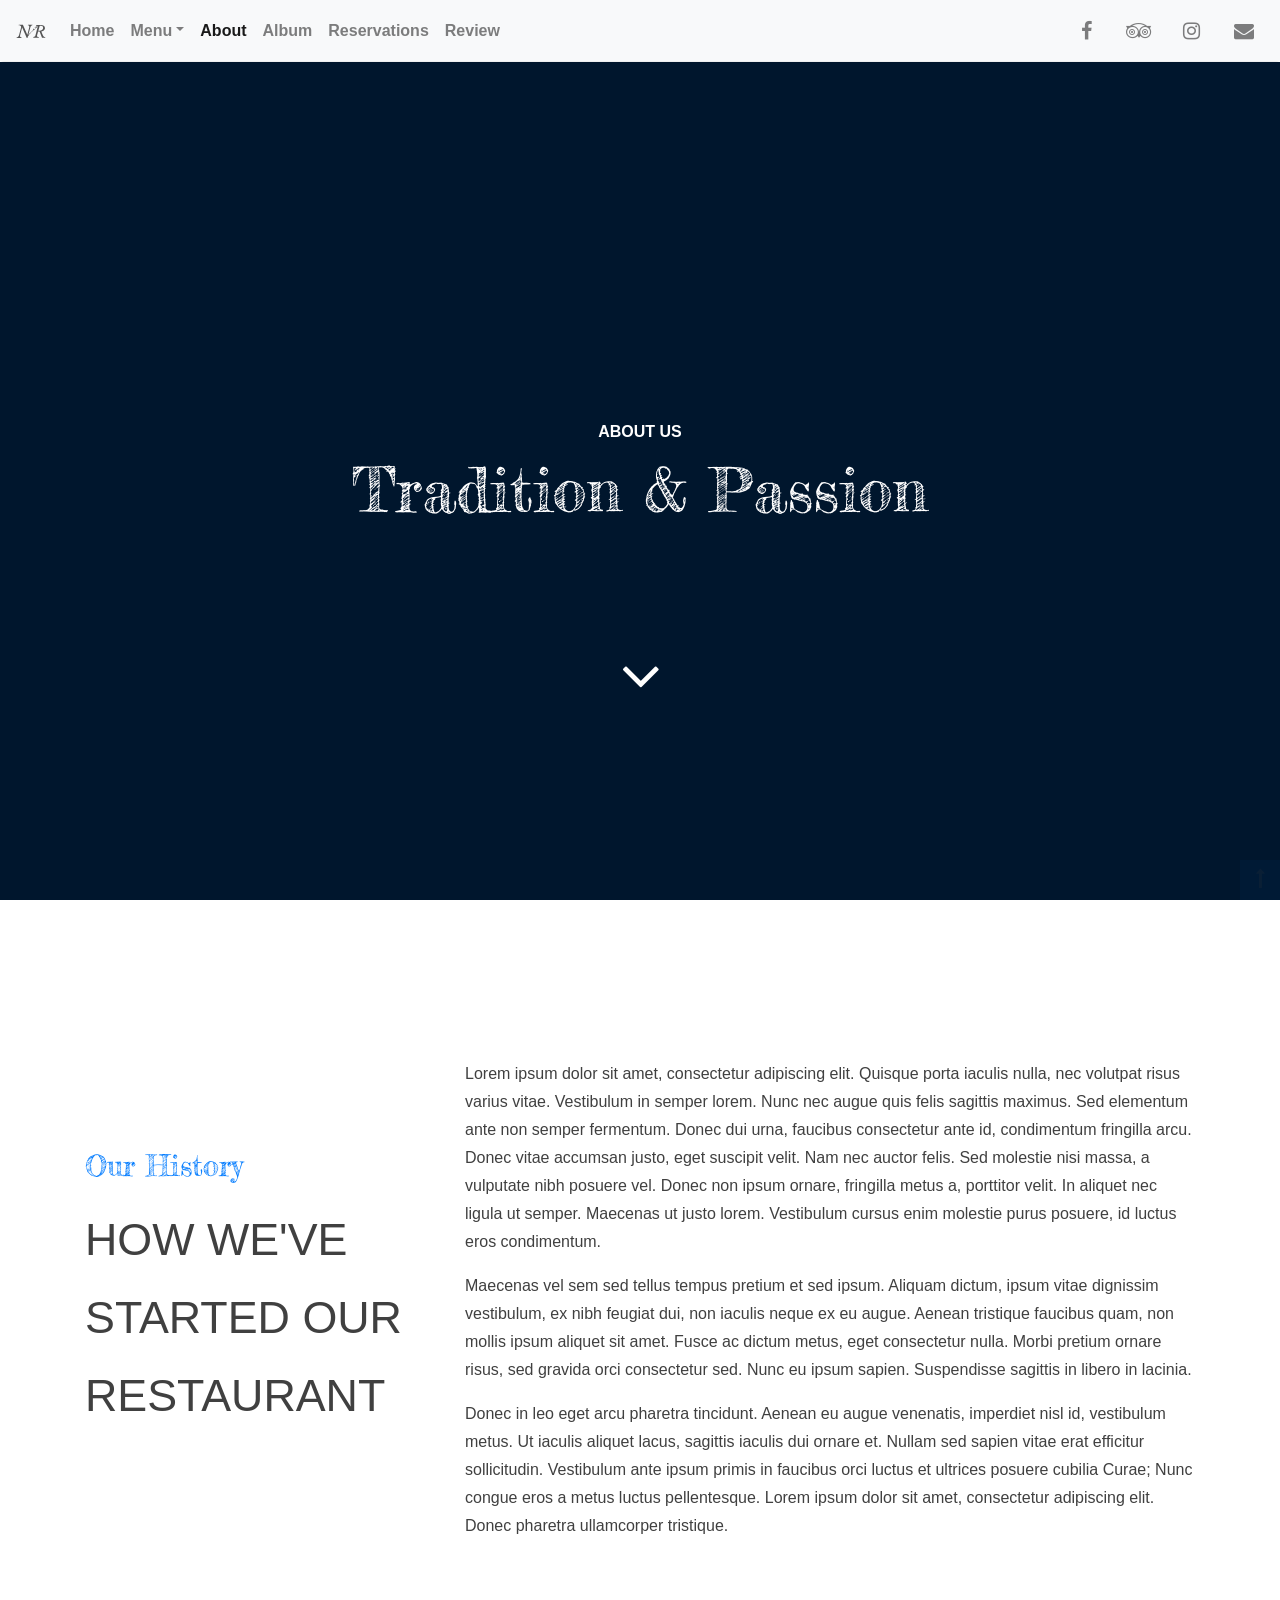
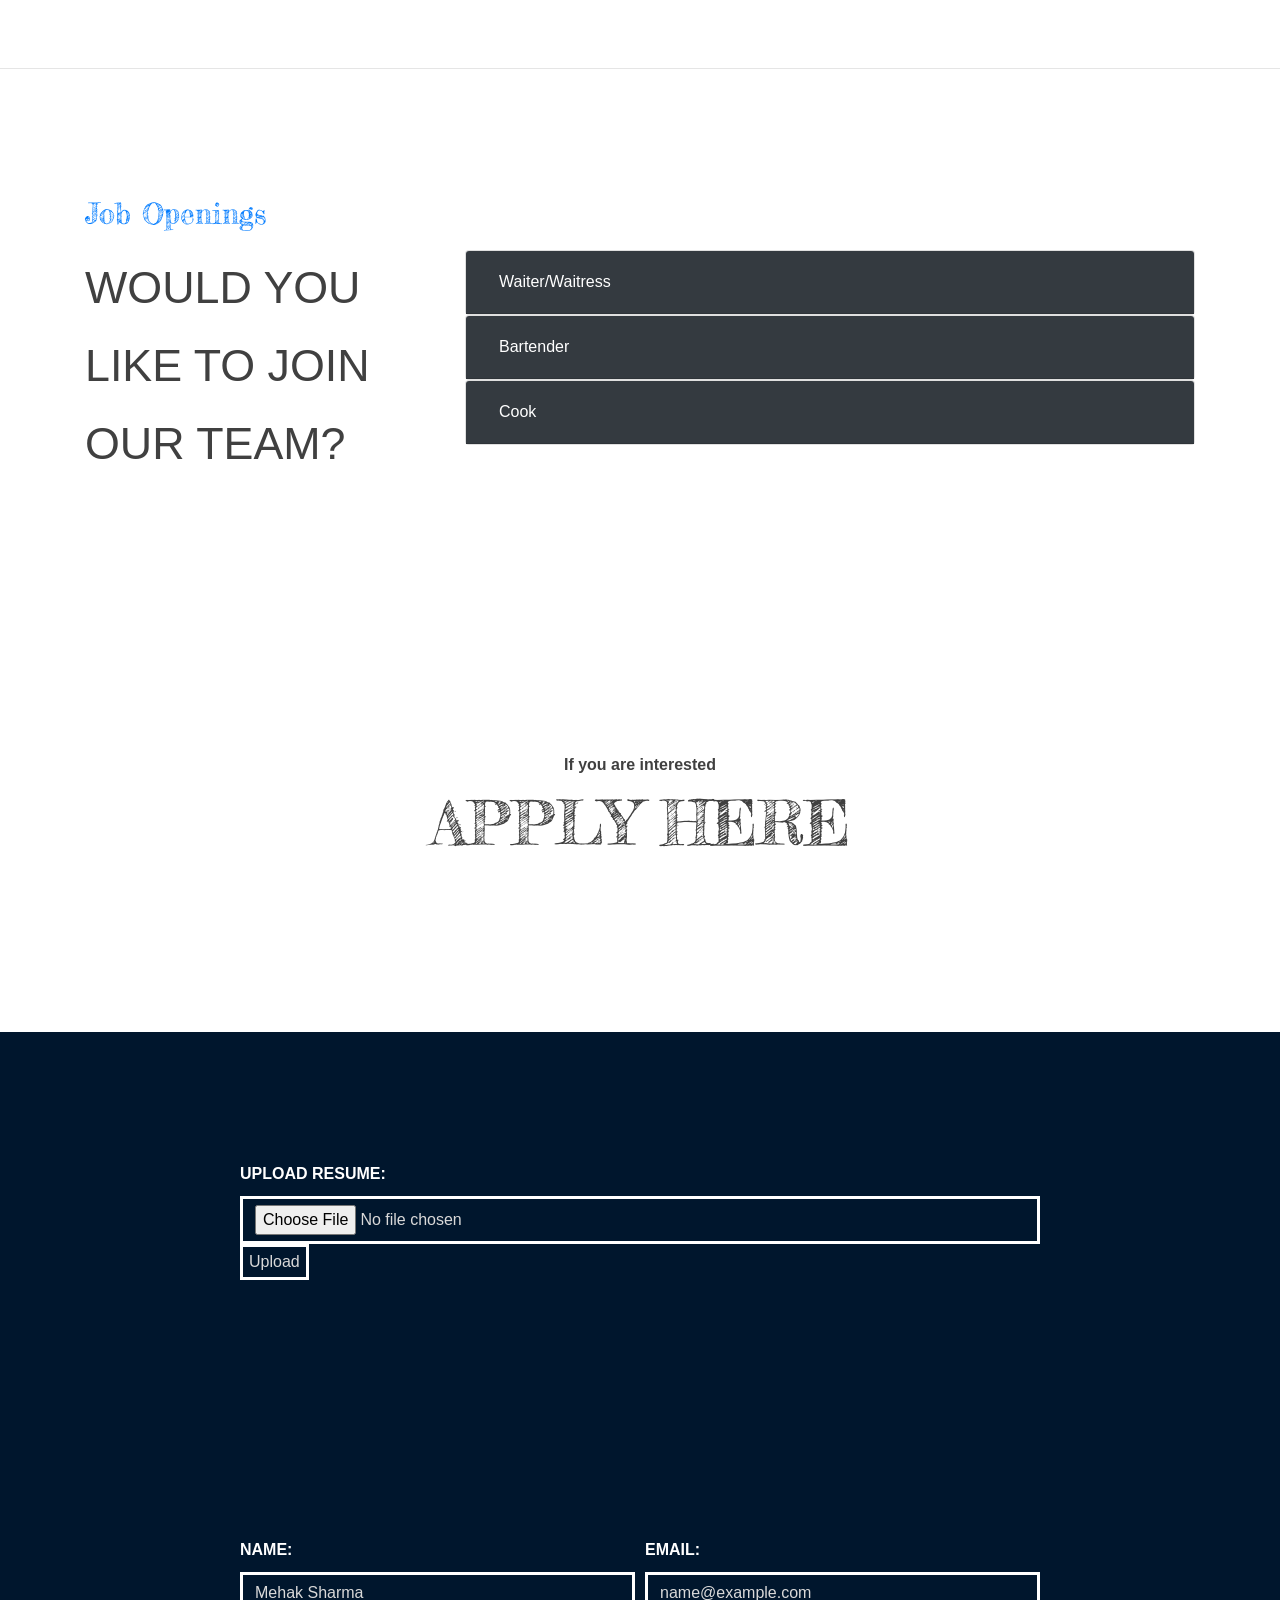
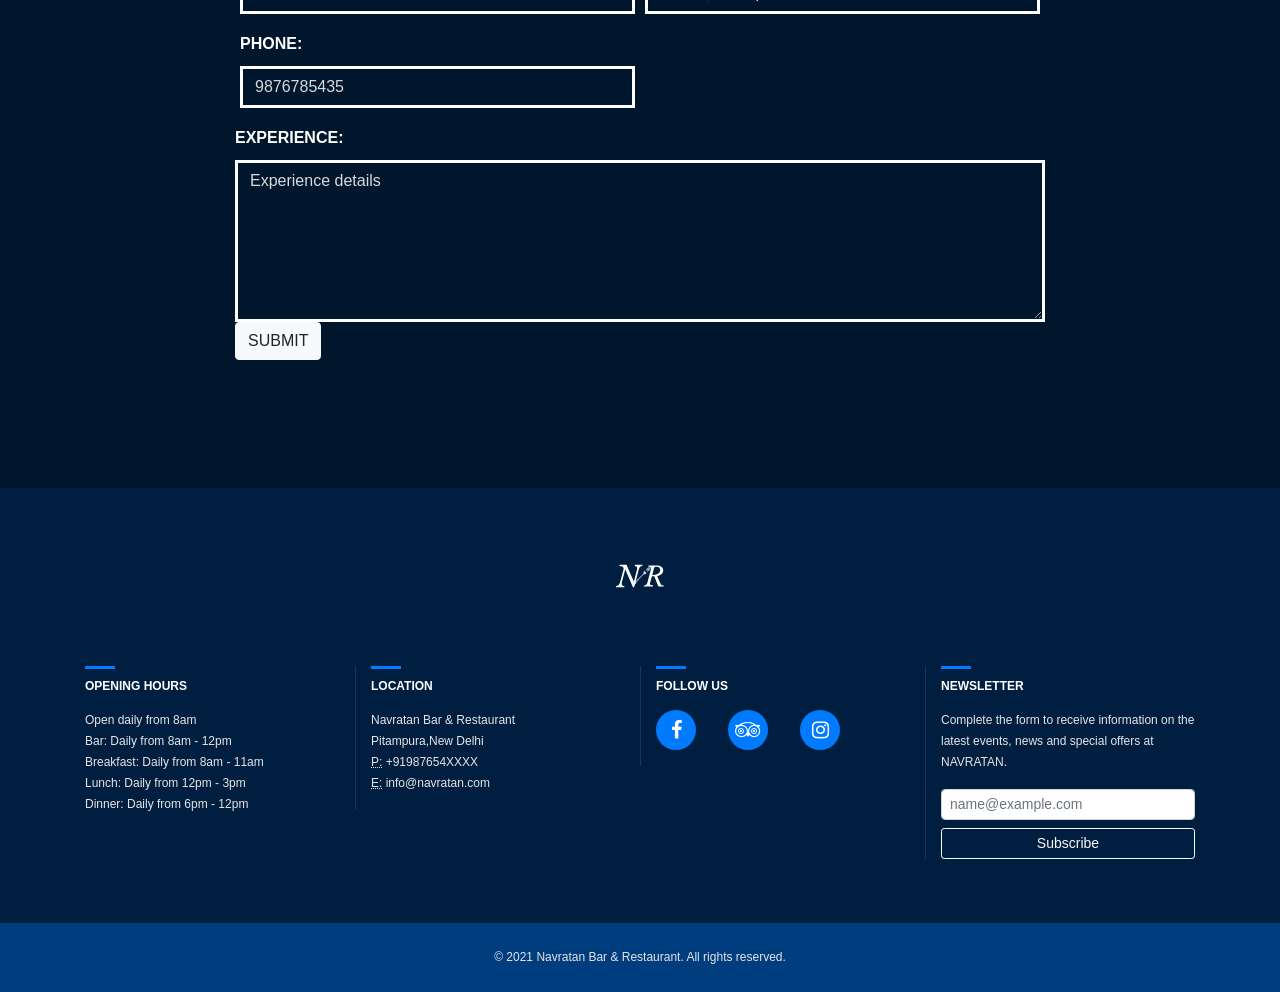
==== pages/about.html @ 76c4310e "d" ====
<!doctype html>
<html lang="en">

<head>
    <meta charset="utf-8">
    <meta name="viewport" content="width=device-width,initial-scale=1,shrink-to-fit=no">
    <title>NAVRATAN Bar &amp; Restaurant</title>
    <link rel="manifest" href="../manifest.json">
    <style>
        @charset "UTF-8";
        .animated {
            -webkit-animation-duration: 1s;
            animation-duration: 1s;
            -webkit-animation-fill-mode: both;
            animation-fill-mode: both
        }
        
        @-webkit-keyframes bounce {
            20%,
            53%,
            80%,
            from,
            to {
                -webkit-animation-timing-function: cubic-bezier(.215, .61, .355, 1);
                animation-timing-function: cubic-bezier(.215, .61, .355, 1);
                -webkit-transform: translate3d(0, 0, 0);
                transform: translate3d(0, 0, 0)
            }
            40%,
            43% {
                -webkit-animation-timing-function: cubic-bezier(.755, .050, .855, .060);
                animation-timing-function: cubic-bezier(.755, .050, .855, .060);
                -webkit-transform: translate3d(0, -30px, 0);
                transform: translate3d(0, -30px, 0)
            }
            70% {
                -webkit-animation-timing-function: cubic-bezier(.755, .050, .855, .060);
                animation-timing-function: cubic-bezier(.755, .050, .855, .060);
                -webkit-transform: translate3d(0, -15px, 0);
                transform: translate3d(0, -15px, 0)
            }
            90% {
                -webkit-transform: translate3d(0, -4px, 0);
                transform: translate3d(0, -4px, 0)
            }
        }
        
        @keyframes bounce {
            20%,
            53%,
            80%,
            from,
            to {
                -webkit-animation-timing-function: cubic-bezier(.215, .61, .355, 1);
                animation-timing-function: cubic-bezier(.215, .61, .355, 1);
                -webkit-transform: translate3d(0, 0, 0);
                transform: translate3d(0, 0, 0)
            }
            40%,
            43% {
                -webkit-animation-timing-function: cubic-bezier(.755, .050, .855, .060);
                animation-timing-function: cubic-bezier(.755, .050, .855, .060);
                -webkit-transform: translate3d(0, -30px, 0);
                transform: translate3d(0, -30px, 0)
            }
            70% {
                -webkit-animation-timing-function: cubic-bezier(.755, .050, .855, .060);
                animation-timing-function: cubic-bezier(.755, .050, .855, .060);
                -webkit-transform: translate3d(0, -15px, 0);
                transform: translate3d(0, -15px, 0)
            }
            90% {
                -webkit-transform: translate3d(0, -4px, 0);
                transform: translate3d(0, -4px, 0)
            }
        }
        
        .bounce {
            -webkit-animation-name: bounce;
            animation-name: bounce;
            -webkit-transform-origin: center bottom;
            transform-origin: center bottom
        }
        
        @-webkit-keyframes pulse {
            from {
                -webkit-transform: scale3d(1, 1, 1);
                transform: scale3d(1, 1, 1)
            }
            50% {
                -webkit-transform: scale3d(1.05, 1.05, 1.05);
                transform: scale3d(1.05, 1.05, 1.05)
            }
            to {
                -webkit-transform: scale3d(1, 1, 1);
                transform: scale3d(1, 1, 1)
            }
        }
        
        @keyframes pulse {
            from {
                -webkit-transform: scale3d(1, 1, 1);
                transform: scale3d(1, 1, 1)
            }
            50% {
                -webkit-transform: scale3d(1.05, 1.05, 1.05);
                transform: scale3d(1.05, 1.05, 1.05)
            }
            to {
                -webkit-transform: scale3d(1, 1, 1);
                transform: scale3d(1, 1, 1)
            }
        }
        
        .pulse {
            -webkit-animation-name: pulse;
            animation-name: pulse
        }
        
         :root {
            --blue: #007bff;
            --indigo: #6610f2;
            --purple: #6f42c1;
            --pink: #e83e8c;
            --red: #dc3545;
            --orange: #fd7e14;
            --yellow: #ffc107;
            --green: #28a745;
            --teal: #20c997;
            --cyan: #17a2b8;
            --white: #fff;
            --gray: #6c757d;
            --gray-dark: #343a40;
            --primary: #007bff;
            --secondary: #6c757d;
            --success: #28a745;
            --info: #17a2b8;
            --warning: #ffc107;
            --danger: #dc3545;
            --light: #f8f9fa;
            --dark: #343a40;
            --breakpoint-xs: 0;
            --breakpoint-sm: 576px;
            --breakpoint-md: 768px;
            --breakpoint-lg: 992px;
            --breakpoint-xl: 1200px;
            --font-family-sans-serif: -apple-system, BlinkMacSystemFont, "Segoe UI", Roboto, "Helvetica Neue", Arial, sans-serif, "Apple Color Emoji", "Segoe UI Emoji", "Segoe UI Symbol";
            --font-family-monospace: SFMono-Regular, Menlo, Monaco, Consolas, "Liberation Mono", "Courier New", monospace
        }
        
        *,
         ::after,
         ::before {
            box-sizing: border-box
        }
        
        html {
            font-family: sans-serif;
            line-height: 1.15;
            -webkit-text-size-adjust: 100%;
            -ms-text-size-adjust: 100%;
            -ms-overflow-style: scrollbar
        }
        
        header,
        main,
        nav {
            display: block
        }
        
        body {
            margin: 0;
            font-family: -apple-system, BlinkMacSystemFont, "Segoe UI", Roboto, "Helvetica Neue", Arial, sans-serif, "Apple Color Emoji", "Segoe UI Emoji", "Segoe UI Symbol";
            font-size: 1rem;
            font-weight: 400;
            line-height: 1.5;
            color: #212529;
            text-align: left;
            background-color: #fff
        }
        
        h1,
        h2,
        h5 {
            margin-top: 0;
            margin-bottom: .5rem
        }
        
        ul {
            margin-top: 0;
            margin-bottom: 1rem
        }
        
        a {
            color: #007bff;
            text-decoration: none;
            background-color: transparent;
            -webkit-text-decoration-skip: objects
        }
        
        img {
            vertical-align: middle;
            border-style: none
        }
        
        button {
            border-radius: 0
        }
        
        button {
            margin: 0;
            font-family: inherit;
            font-size: inherit;
            line-height: inherit
        }
        
        button {
            overflow: visible
        }
        
        button {
            text-transform: none
        }
        
        button,
        html [type=button] {
            -webkit-appearance: button
        }
        
        [type=button]::-moz-focus-inner,
        button::-moz-focus-inner {
            padding: 0;
            border-style: none
        }
        
         ::-webkit-file-upload-button {
            font: inherit;
            -webkit-appearance: button
        }
        
        h1,
        h2,
        h5 {
            margin-bottom: .5rem;
            font-family: inherit;
            font-weight: 500;
            line-height: 1.2;
            color: inherit
        }
        
        h1 {
            font-size: 2.5rem
        }
        
        h2 {
            font-size: 2rem
        }
        
        h5 {
            font-size: 1.25rem
        }
        
        .collapse {
            display: none
        }
        
        .dropdown {
            position: relative
        }
        
        .dropdown-toggle::after {
            display: inline-block;
            width: 0;
            height: 0;
            margin-left: .255em;
            vertical-align: .255em;
            content: "";
            border-top: .3em solid;
            border-right: .3em solid transparent;
            border-bottom: 0;
            border-left: .3em solid transparent
        }
        
        .dropdown-menu {
            position: absolute;
            top: 100%;
            left: 0;
            z-index: 1000;
            display: none;
            float: left;
            min-width: 10rem;
            padding: .5rem 0;
            margin: .125rem 0 0;
            font-size: 1rem;
            color: #212529;
            text-align: left;
            list-style: none;
            background-color: #fff;
            background-clip: padding-box;
            border: 1px solid rgba(0, 0, 0, .15);
            border-radius: .25rem
        }
        
        .dropdown-item {
            display: block;
            width: 100%;
            padding: .25rem 1.5rem;
            clear: both;
            font-weight: 400;
            color: #212529;
            text-align: inherit;
            white-space: nowrap;
            background-color: transparent;
            border: 0
        }
        
        .nav-link {
            display: block;
            padding: .5rem 1rem
        }
        
        .navbar {
            position: relative;
            display: -webkit-box;
            display: -ms-flexbox;
            display: flex;
            -ms-flex-wrap: wrap;
            flex-wrap: wrap;
            -webkit-box-align: center;
            -ms-flex-align: center;
            align-items: center;
            -webkit-box-pack: justify;
            -ms-flex-pack: justify;
            justify-content: space-between;
            padding: .5rem 1rem
        }
        
        .navbar-brand {
            display: inline-block;
            padding-top: .3125rem;
            padding-bottom: .3125rem;
            margin-right: 1rem;
            font-size: 1.25rem;
            line-height: inherit;
            white-space: nowrap
        }
        
        .navbar-nav {
            display: -webkit-box;
            display: -ms-flexbox;
            display: flex;
            -webkit-box-orient: vertical;
            -webkit-box-direction: normal;
            -ms-flex-direction: column;
            flex-direction: column;
            padding-left: 0;
            margin-bottom: 0;
            list-style: none
        }
        
        .navbar-nav .nav-link {
            padding-right: 0;
            padding-left: 0
        }
        
        .navbar-nav .dropdown-menu {
            position: static;
            float: none
        }
        
        .navbar-collapse {
            -ms-flex-preferred-size: 100%;
            flex-basis: 100%;
            -webkit-box-flex: 1;
            -ms-flex-positive: 1;
            flex-grow: 1;
            -webkit-box-align: center;
            -ms-flex-align: center;
            align-items: center
        }
        
        .navbar-toggler {
            padding: .25rem .75rem;
            font-size: 1.25rem;
            line-height: 1;
            background-color: transparent;
            border: 1px solid transparent;
            border-radius: .25rem
        }
        
        .navbar-toggler-icon {
            display: inline-block;
            width: 1.5em;
            height: 1.5em;
            vertical-align: middle;
            content: "";
            background: no-repeat center center;
            background-size: 100% 100%
        }
        
        @media (min-width:992px) {
            .navbar-expand-lg {
                -webkit-box-orient: horizontal;
                -webkit-box-direction: normal;
                -ms-flex-flow: row nowrap;
                flex-flow: row nowrap;
                -webkit-box-pack: start;
                -ms-flex-pack: start;
                justify-content: flex-start
            }
            .navbar-expand-lg .navbar-nav {
                -webkit-box-orient: horizontal;
                -webkit-box-direction: normal;
                -ms-flex-direction: row;
                flex-direction: row
            }
            .navbar-expand-lg .navbar-nav .dropdown-menu {
                position: absolute
            }
            .navbar-expand-lg .navbar-nav .nav-link {
                padding-right: .5rem;
                padding-left: .5rem
            }
            .navbar-expand-lg .navbar-collapse {
                display: -webkit-box !important;
                display: -ms-flexbox !important;
                display: flex !important;
                -ms-flex-preferred-size: auto;
                flex-basis: auto
            }
            .navbar-expand-lg .navbar-toggler {
                display: none
            }
        }
        
        .navbar-light .navbar-brand {
            color: rgba(0, 0, 0, .9)
        }
        
        .navbar-light .navbar-nav .nav-link {
            color: rgba(0, 0, 0, .5)
        }
        
        .navbar-light .navbar-nav .active>.nav-link {
            color: rgba(0, 0, 0, .9)
        }
        
        .navbar-light .navbar-toggler {
            color: rgba(0, 0, 0, .5);
            border-color: rgba(0, 0, 0, .1)
        }
        
        .navbar-light .navbar-toggler-icon {
            background-image: url("data:image/svg+xml;charset=utf8,%3Csvg viewBox='0 0 30 30' xmlns='http://www.w3.org/2000/svg'%3E%3Cpath stroke='rgba(0, 0, 0, 0.5)' stroke-width='2' stroke-linecap='round' stroke-miterlimit='10' d='M4 7h22M4 15h22M4 23h22'/%3E%3C/svg%3E")
        }
        
        .card-body {
            -webkit-box-flex: 1;
            -ms-flex: 1 1 auto;
            flex: 1 1 auto;
            padding: 1.25rem
        }
        
        .jumbotron {
            padding: 2rem 1rem;
            margin-bottom: 2rem;
            background-color: #e9ecef;
            border-radius: .3rem
        }
        
        @media (min-width:576px) {
            .jumbotron {
                padding: 4rem 2rem
            }
        }
        
        .bg-light {
            background-color: #f8f9fa !important
        }
        
        .fixed-top {
            position: fixed;
            top: 0;
            right: 0;
            left: 0;
            z-index: 1030
        }
        
        .sr-only {
            position: absolute;
            width: 1px;
            height: 1px;
            padding: 0;
            overflow: hidden;
            clip: rect(0, 0, 0, 0);
            white-space: nowrap;
            -webkit-clip-path: inset(50%);
            clip-path: inset(50%);
            border: 0
        }
        
        .mr-2 {
            margin-right: .5rem !important
        }
        
        .ml-auto {
            margin-left: auto !important
        }
        
        .text-center {
            text-align: center !important
        }
        
        @media (min-width:992px) {
            .text-lg-left {
                text-align: left !important
            }
        }
        
        .text-white {
            color: #fff !important
        }
        
        html {
            font-size: 1rem
        }
        
        body {
            font-size: 1rem;
            color: #404040;
            line-height: 1.75;
            font-family: -apple-system, BlinkMacSystemFont, "Segoe UI", Roboto, Oxygen-Sans, Ubuntu, Cantarell, "Helvetica Neue", sans-serif;
            font-weight: 400;
            padding-top: 62px
        }
        
        a {
            color: inherit
        }
        
        .back-to-top {
            display: none;
            position: fixed;
            z-index: 1;
            bottom: 0;
            right: 0;
            margin: 0 auto;
            width: 40px;
            height: 40px;
            background-color: #007bff;
            opacity: .5;
            text-align: center;
            line-height: 40px
        }
        
        .back-to-top i {
            color: #fff;
            font-size: 20px
        }
        
        .special-title-1 {
            margin-bottom: .8rem;
            font-size: 1rem;
            font-weight: 700
        }
        
        .special-title-2 {
            font-family: 'Fredericka the Great', cursive;
            margin-bottom: 2.8rem;
            font-size: 2.8rem
        }
        
        .navbar {
            box-shadow: 0 2px 2px -2px rgba(0, 0, 0, .2)
        }
        
        .dropdown-item,
        .nav-link {
            font-weight: 700
        }
        
        .dark-overlay::after {
            content: ' ';
            width: 100%;
            height: 100%;
            background: #000;
            opacity: .3;
            position: absolute;
            left: 0;
            top: 0
        }
        
        .nav-social {
            display: inline-block;
            width: 40px;
            height: 40px;
            line-height: 43px
        }
        
        .nav-social i {
            font-size: 20px;
            color: rgba(0, 0, 0, .5)
        }
        
        .about-jumbotron {
            text-align: center;
            overflow: hidden;
            position: relative;
            background-color: #001f40;
            border-radius: 0;
            height: calc(100vh - 62px)
        }
        
        .about-jumbotron-bg {
            position: absolute;
            top: 0;
            left: 0;
            min-width: 100%;
            object-fit: cover;
            height: 100%
        }
        
        .about-jumbotron-caption {
            position: absolute;
            z-index: 1;
            top: 50%;
            left: 50%;
            margin-right: -50%;
            transform: translate(-50%, -50%)
        }
        
        .about-jumbotron h2 {
            margin-bottom: .8rem
        }
        
        .about-arrow {
            display: inline-block;
            width: 50px;
            height: 50px;
            position: absolute;
            bottom: -160px;
            left: calc(50% - 25px)
        }
        
        .about-arrow .fa-angle-down {
            line-height: 50px;
            font-size: 4em !important
        }
        
        .navbar-brand.animated {
            animation-duration: 2s;
            animation-iteration-count: infinite
        }
        
        .about-arrow.animated {
            animation-duration: 2s;
            animation-iteration-count: infinite
        }
        
        @media (min-width:768px) {
            .special-title-2 {
                font-size: 3.8rem
            }
        }
        
        @media only screen and (min-width:560px) and (max-width:850px) and (orientation:landscape) {
            .about-arrow {
                display: none
            }
        }
    </style>
    <link rel="preload" href="https://cdnjs.cloudflare.com/ajax/libs/font-awesome/4.7.0/css/font-awesome.min.css" as="style" onload="this.onload=null;this.rel='stylesheet'"><noscript>
        <link rel="stylesheet"
            href="https://cdnjs.cloudflare.com/ajax/libs/font-awesome/4.7.0/css/font-awesome.min.css">
    </noscript>
    <link href="https://fonts.googleapis.com/css?family=Fredericka+the+Great" rel="preload" as="style" onload="this.onload=null;this.rel='stylesheet'"><noscript>
        <link href="https://fonts.googleapis.com/css?family=Fredericka+the+Great" rel="stylesheet">
    </noscript>
    <link rel="preload" href="../css/purestyles.css" as="style" onload="this.onload=null;this.rel='stylesheet'">
    <noscript>
        <link rel="stylesheet" href="../css/purestyles.css">
    </noscript>
    <script>
        ! function(n) {
            "use strict";
            n.loadCSS || (n.loadCSS = function() {});
            var o = loadCSS.relpreload = {};
            if (o.support = function() {
                    var e;
                    try {
                        e = n.document.createElement("link").relList.supports("preload")
                    } catch (t) {
                        e = !1
                    }
                    return function() {
                        return e
                    }
                }(), o.bindMediaToggle = function(t) {
                    var e = t.media || "all";

                    function a() {
                        t.media = e
                    }
                    t.addEventListener ? t.addEventListener("load", a) : t.attachEvent && t.attachEvent("onload", a), setTimeout(function() {
                        t.rel = "stylesheet", t.media = "only x"
                    }), setTimeout(a, 3e3)
                }, o.poly = function() {
                    if (!o.support())
                        for (var t = n.document.getElementsByTagName("link"), e = 0; e < t.length; e++) {
                            var a = t[e];
                            "preload" !== a.rel || "style" !== a.getAttribute("as") || a.getAttribute("data-loadcss") || (a.setAttribute("data-loadcss", !0), o.bindMediaToggle(a))
                        }
                }, !o.support()) {
                o.poly();
                var t = n.setInterval(o.poly, 500);
                n.addEventListener ? n.addEventListener("load", function() {
                    o.poly(), n.clearInterval(t)
                }) : n.attachEvent && n.attachEvent("onload", function() {
                    o.poly(), n.clearInterval(t)
                })
            }
            "undefined" != typeof exports ? exports.loadCSS = loadCSS : n.loadCSS = loadCSS
        }("undefined" != typeof global ? global : this);
    </script>
</head>

<body id="top">
    <header>
        <nav class="navbar navbar-expand-lg navbar-light bg-light fixed-top">
            <a class="navbar-brand animated pulse" href="../index.html"><img src="../media/brand/logo-dark.svg" width="30" height="30" alt="Logo">
            </a><button class="navbar-toggler" type="button" data-toggle="collapse" data-target="#navbarNav" aria-controls="navbarNav" aria-expanded="false" aria-label="Toggle navigation"><span
                    class="navbar-toggler-icon"></span></button>
            <div class="collapse navbar-collapse text-center" id="navbarNav">
                <ul class="navbar-nav">
                    <li class="nav-item"><a class="nav-link" href="../index.html">Home <span
                                class="sr-only">(current)</span></a></li>
                    <li class="nav-item dropdown"><a class="nav-link dropdown-toggle" href="food.html" id="navbarDropdown" role="button" data-toggle="dropdown" aria-haspopup="true" aria-expanded="false">Menu</a>
                        <div class="dropdown-menu text-center text-lg-left" aria-labelledby="navbarDropdown"><a class="dropdown-item" href="food.html">Food</a> <a class="dropdown-item" href="desserts.html">Desserts</a> <a class="dropdown-item" href="drinks.html">Drinks</a>
                        </div>
                    </li>
                    <li class="nav-item active"><a class="nav-link" href="about.html">About</a></li>
                    <li class="nav-item"><a class="nav-link" href="album.html">Album</a></li>
                    <li class="nav-item"><a class="nav-link" href="reservations.html">Reservations</a></li>
                    <li class="nav-item"><a class="nav-link" href="contact.html">Review</a></li>
                </ul>
                <div class="ml-auto"><a class="nav-social mr-2" href=" "><i
                            class="fa fa-facebook" aria-hidden="true"></i></a> <a class="nav-social mr-2" href=" "><i class="fa fa-tripadvisor"
                            aria-hidden="true"></i></a> <a class="nav-social mr-2" href=" "><i class="fa fa-instagram" aria-hidden="true"></i></a>
                    <a class="nav-social" href=" "><i class="fa fa-envelope"
                            aria-hidden="true"></i></a></div>
            </div>
        </nav>
    </header>
    <main class="about-main">
        <div class="jumbotron about-jumbotron dark-overlay text-white"><img sizes="(max-width: 2560px) 100vw, 2560px" srcset="https://res.cloudinary.com/pictureelement/image/upload/q_auto,f_auto,c_scale,w_320/v1536008889/website-template-3/cover-about.jpg 320w, https://res.cloudinary.com/pictureelement/image/upload/q_auto,f_auto,c_scale,w_552/v1536008889/website-template-3/cover-about.jpg 552w, https://res.cloudinary.com/pictureelement/image/upload/q_auto,f_auto,c_scale,w_747/v1536008889/website-template-3/cover-about.jpg 747w, https://res.cloudinary.com/pictureelement/image/upload/q_auto,f_auto,c_scale,w_900/v1536008889/website-template-3/cover-about.jpg 900w, https://res.cloudinary.com/pictureelement/image/upload/q_auto,f_auto,c_scale,w_1070/v1536008889/website-template-3/cover-about.jpg 1070w, https://res.cloudinary.com/pictureelement/image/upload/q_auto,f_auto,c_scale,w_1224/v1536008889/website-template-3/cover-about.jpg 1224w, https://res.cloudinary.com/pictureelement/image/upload/q_auto,f_auto,c_scale,w_1367/v1536008889/website-template-3/cover-about.jpg 1367w, https://res.cloudinary.com/pictureelement/image/upload/q_auto,f_auto,c_scale,w_1521/v1536008889/website-template-3/cover-about.jpg 1521w, https://res.cloudinary.com/pictureelement/image/upload/q_auto,f_auto,c_scale,w_1654/v1536008889/website-template-3/cover-about.jpg 1654w, https://res.cloudinary.com/pictureelement/image/upload/q_auto,f_auto,c_scale,w_1777/v1536008889/website-template-3/cover-about.jpg 1777w, https://res.cloudinary.com/pictureelement/image/upload/q_auto,f_auto,c_scale,w_1905/v1536008889/website-template-3/cover-about.jpg 1905w, https://res.cloudinary.com/pictureelement/image/upload/q_auto,f_auto,c_scale,w_2033/v1536008889/website-template-3/cover-about.jpg 2033w, https://res.cloudinary.com/pictureelement/image/upload/q_auto,f_auto,c_scale,w_2143/v1536008889/website-template-3/cover-about.jpg 2143w, https://res.cloudinary.com/pictureelement/image/upload/q_auto,f_auto,c_scale,w_2263/v1536008889/website-template-3/cover-about.jpg 2263w, https://res.cloudinary.com/pictureelement/image/upload/q_auto,f_auto,c_scale,w_2380/v1536008889/website-template-3/cover-about.jpg 2380w, https://res.cloudinary.com/pictureelement/image/upload/q_auto,f_auto,c_scale,w_2488/v1536008889/website-template-3/cover-about.jpg 2488w, https://res.cloudinary.com/pictureelement/image/upload/q_auto,f_auto,c_scale,w_2560/v1536008889/website-template-3/cover-about.jpg 2560w"
                src="https://res.cloudinary.com/pictureelement/image/upload/q_auto,f_auto,c_scale,w_2560/v1536008889/website-template-3/cover-about.jpg" alt="" class="about-jumbotron-bg">
            <div class="about-jumbotron-caption">
                <h1 id="title-1" class="special-title-1">ABOUT US</h1>
                <h2 id="title-2" class="special-title-2">Tradition &amp; Passion</h2><a class="about-arrow animated bounce smooth-scroll" href="#about-history" aria-label="our history"><i
                        class="fa fa-angle-down" aria-hidden="true"></i></a>
            </div>
        </div>
        <div id="about-history" class="container about-history">
            <div class="row d-flex align-items-center">
                <div class="col-md-4 about-history-title">
                    <h3>Our History</h3>
                    <p>HOW WE'VE STARTED OUR RESTAURANT</p>
                </div>
                <div id="history-description" class="col-md-8">
                    <p>Lorem ipsum dolor sit amet, consectetur adipiscing elit. Quisque porta iaculis nulla, nec volutpat risus varius vitae. Vestibulum in semper lorem. Nunc nec augue quis felis sagittis maximus. Sed elementum ante non semper fermentum.
                        Donec dui urna, faucibus consectetur ante id, condimentum fringilla arcu. Donec vitae accumsan justo, eget suscipit velit. Nam nec auctor felis. Sed molestie nisi massa, a vulputate nibh posuere vel. Donec non ipsum ornare, fringilla
                        metus a, porttitor velit. In aliquet nec ligula ut semper. Maecenas ut justo lorem. Vestibulum cursus enim molestie purus posuere, id luctus eros condimentum.</p>
                    <p>Maecenas vel sem sed tellus tempus pretium et sed ipsum. Aliquam dictum, ipsum vitae dignissim vestibulum, ex nibh feugiat dui, non iaculis neque ex eu augue. Aenean tristique faucibus quam, non mollis ipsum aliquet sit amet. Fusce
                        ac dictum metus, eget consectetur nulla. Morbi pretium ornare risus, sed gravida orci consectetur sed. Nunc eu ipsum sapien. Suspendisse sagittis in libero in lacinia.</p>
                    <p class="mb-0">Donec in leo eget arcu pharetra tincidunt. Aenean eu augue venenatis, imperdiet nisl id, vestibulum metus. Ut iaculis aliquet lacus, sagittis iaculis dui ornare et. Nullam sed sapien vitae erat efficitur sollicitudin. Vestibulum ante
                        ipsum primis in faucibus orci luctus et ultrices posuere cubilia Curae; Nunc congue eros a metus luctus pellentesque. Lorem ipsum dolor sit amet, consectetur adipiscing elit. Donec pharetra ullamcorper tristique.</p>
                </div>
            </div>
        </div>
        <hr class="about-horizontal-rule">
        <div class="container about-job-openings">
            <div class="row d-flex align-items-center">
                <div class="col-md-4 about-job-openings-title">
                    <h3>Job Openings</h3>
                    <p>WOULD YOU LIKE TO JOIN OUR TEAM?</p>
                </div>
                <div id="job-description" class="col-md-8">
                    <div id="accordion">
                        <div class="card">
                            <div class="card-header bg-dark" id="headingOne">
                                <h5 class="mb-0"><button class="btn btn-link text-white" data-toggle="collapse" data-target="#collapseOne" aria-expanded="true" aria-controls="collapseOne">Waiter/Waitress</button></h5>
                            </div>
                            <div id="collapseOne" class="collapse" aria-labelledby="headingOne" data-parent="#accordion">
                                <div class="card-body">
                                    <h5>Responsibilities</h5>
                                    <ul>
                                        <li>Takes resident(s) meal orders and serves meals correctly and efficiently.
                                        </li>
                                        <li>Delivers trays to rooms of ill residents.</li>
                                        <li>Sets tables with napkins and tableware.</li>
                                        <li>Refills condiments and salt and pepper shakers.</li>
                                        <li>Sets up and keeps salad and dessert counter supplied.</li>
                                        <li>Cleans dining room tables and chairs and vacuums dining room.</li>
                                        <li>May perform other duties as needed.</li>
                                        <li>Qualifications</li>
                                    </ul>
                                    <h5>Qualifications</h5>
                                    <ul>
                                        <li>High school diploma or equivalent.</li>
                                        <li>Similar experience preferable.</li>
                                        <li>The ability to work in a team environment and work flexible shifts.</li>
                                        <li>Strong communication and listening skills.</li>
                                        <li>Ability to lift a minimum of 15 pounds and stand for extended periods of time.
                                        </li>
                                    </ul>
                                </div>
                            </div>
                        </div>
                        <div class="card">
                            <div class="card-header bg-dark" id="headingTwo">
                                <h5 class="mb-0"><button class="btn btn-link text-white collapsed" data-toggle="collapse" data-target="#collapseTwo" aria-expanded="false" aria-controls="collapseTwo">Bartender</button></h5>
                            </div>
                            <div id="collapseTwo" class="collapse" aria-labelledby="headingTwo" data-parent="#accordion">
                                <div class="card-body">
                                    <h5>Responsibilities</h5>
                                    <ul>
                                        <li>Mixes ingredients such as liquor, soda, water and fruit juice to prepare alcoholic and non-alcoholic beverages (30%*).</li>
                                        <li>Interacts verbally with all bar guests creating a friendly and upbeat atmosphere (20%*).</li>
                                        <li>Serves food and drinks to all bar guests (15%*).</li>
                                        <li>Completes assigned opening and closing sidework (15%*).</li>
                                        <li>Slices fruit and vegetable garnishes for drinks (5%*).</li>
                                        <li>Presents guest checks to bar patrons. Makes correct change and/or completes any necessary charge card transactions (5%*).</li>
                                        <li>Processes employee and/or manager food orders (5%*).</li>
                                        <li>Relays food orders to kitchen via the point-of-sale computerized register system (5%).</li>
                                    </ul>
                                    <h5>Qualifications</h5>
                                    <ul>
                                        <li>Able to operate blenders, frozen drink machines and other bar equipment.
                                        </li>
                                        <li>Stands during entire shift.</li>
                                        <li>Frequent immersion of hands in water every five minutes.</li>
                                        <li>Ability to wipe down table tops, table legs, pick up debris off floor and wipe down booth seats in all areas of the restaurant.</li>
                                        <li>Transports glass racks cases up to 25 pounds (such as a case of beer) up to 15 times per shift.</li>
                                        <li>Reading, writing, basic math and verbal communication skills required.</li>
                                    </ul>
                                </div>
                            </div>
                        </div>
                        <div class="card">
                            <div class="card-header bg-dark" id="headingThree">
                                <h5 class="mb-0"><button class="btn btn-link text-white collapsed" data-toggle="collapse" data-target="#collapseThree" aria-expanded="false" aria-controls="collapseThree">Cook</button></h5>
                            </div>
                            <div id="collapseThree" class="collapse" aria-labelledby="headingThree" data-parent="#accordion">
                                <div class="card-body">
                                    <h5>Responsibilities</h5>
                                    <ul>
                                        <li>Prepare food items for the cold case, fresh pack, salad and hot bars according to production sheets</li>
                                        <li>Prepare food items according to recipe to ensure quality and consistency of the final product</li>
                                        <li>Ensure that all prepared items are labeled, dated, covered, and rotated</li>
                                        <li>Monitor food levels and replenish items in a timely manner</li>
                                        <li>Provide outstanding customer service; ensure customer needs are met in a timely fashion</li>
                                        <li>Monitor product quality and freshness and ensure proper rotation of product
                                        </li>
                                        <li>Maintain accurate department signage and pricing</li>
                                    </ul>
                                    <h5>Qualifications</h5>
                                    <ul>
                                        <li>High energy, enthusiastic, and displays an affinity for our products, core values, and company philosophy</li>
                                        <li>Ability to follow directions and established procedures</li>
                                        <li>Ability to follow a recipe</li>
                                        <li>Good basic math skills</li>
                                        <li>Ability to visually examine products for quality and freshness</li>
                                        <li>Good communication skills</li>
                                        <li>Good understanding of food production and fundamental cooking techniques
                                        </li>
                                    </ul>
                                </div>
                            </div>
                        </div>
                    </div>
                </div>
            </div>
        </div>

        <div class="reservations-description container">
            <h1 id="title-1" class="special-title-1">If you are interested</h1>
            <h2 id="title-2" class="special-title-2">APPLY HERE</h2>
        </div>
        <div class="container-fluid reservations-form dark-overlay"><img sizes="(max-width: 2560px) 100vw, 2560px" srcset="https://res.cloudinary.com/pictureelement/image/upload/q_auto,f_auto,c_scale,w_320/v1535898673/website-template-3/cover-wooden-texture.jpg 320w, https://res.cloudinary.com/pictureelement/image/upload/q_auto,f_auto,c_scale,w_541/v1535898673/website-template-3/cover-wooden-texture.jpg 541w, https://res.cloudinary.com/pictureelement/image/upload/q_auto,f_auto,c_scale,w_700/v1535898673/website-template-3/cover-wooden-texture.jpg 700w, https://res.cloudinary.com/pictureelement/image/upload/q_auto,f_auto,c_scale,w_833/v1535898673/website-template-3/cover-wooden-texture.jpg 833w, https://res.cloudinary.com/pictureelement/image/upload/q_auto,f_auto,c_scale,w_940/v1535898673/website-template-3/cover-wooden-texture.jpg 940w, https://res.cloudinary.com/pictureelement/image/upload/q_auto,f_auto,c_scale,w_1036/v1535898673/website-template-3/cover-wooden-texture.jpg 1036w, https://res.cloudinary.com/pictureelement/image/upload/q_auto,f_auto,c_scale,w_1115/v1535898673/website-template-3/cover-wooden-texture.jpg 1115w, https://res.cloudinary.com/pictureelement/image/upload/q_auto,f_auto,c_scale,w_1194/v1535898673/website-template-3/cover-wooden-texture.jpg 1194w, https://res.cloudinary.com/pictureelement/image/upload/q_auto,f_auto,c_scale,w_1273/v1535898673/website-template-3/cover-wooden-texture.jpg 1273w, https://res.cloudinary.com/pictureelement/image/upload/q_auto,f_auto,c_scale,w_1340/v1535898673/website-template-3/cover-wooden-texture.jpg 1340w, https://res.cloudinary.com/pictureelement/image/upload/q_auto,f_auto,c_scale,w_1408/v1535898673/website-template-3/cover-wooden-texture.jpg 1408w, https://res.cloudinary.com/pictureelement/image/upload/q_auto,f_auto,c_scale,w_1473/v1535898673/website-template-3/cover-wooden-texture.jpg 1473w, https://res.cloudinary.com/pictureelement/image/upload/q_auto,f_auto,c_scale,w_1534/v1535898673/website-template-3/cover-wooden-texture.jpg 1534w, https://res.cloudinary.com/pictureelement/image/upload/q_auto,f_auto,c_scale,w_1594/v1535898673/website-template-3/cover-wooden-texture.jpg 1594w, https://res.cloudinary.com/pictureelement/image/upload/q_auto,f_auto,c_scale,w_1647/v1535898673/website-template-3/cover-wooden-texture.jpg 1647w, https://res.cloudinary.com/pictureelement/image/upload/q_auto,f_auto,c_scale,w_1708/v1535898673/website-template-3/cover-wooden-texture.jpg 1708w, https://res.cloudinary.com/pictureelement/image/upload/q_auto,f_auto,c_scale,w_1762/v1535898673/website-template-3/cover-wooden-texture.jpg 1762w, https://res.cloudinary.com/pictureelement/image/upload/q_auto,f_auto,c_scale,w_1812/v1535898673/website-template-3/cover-wooden-texture.jpg 1812w, https://res.cloudinary.com/pictureelement/image/upload/q_auto,f_auto,c_scale,w_1863/v1535898673/website-template-3/cover-wooden-texture.jpg 1863w, https://res.cloudinary.com/pictureelement/image/upload/q_auto,f_auto,c_scale,w_1913/v1535898673/website-template-3/cover-wooden-texture.jpg 1913w, https://res.cloudinary.com/pictureelement/image/upload/q_auto,f_auto,c_scale,w_1963/v1535898673/website-template-3/cover-wooden-texture.jpg 1963w, https://res.cloudinary.com/pictureelement/image/upload/q_auto,f_auto,c_scale,w_2011/v1535898673/website-template-3/cover-wooden-texture.jpg 2011w, https://res.cloudinary.com/pictureelement/image/upload/q_auto,f_auto,c_scale,w_2060/v1535898673/website-template-3/cover-wooden-texture.jpg 2060w, https://res.cloudinary.com/pictureelement/image/upload/q_auto,f_auto,c_scale,w_2111/v1535898673/website-template-3/cover-wooden-texture.jpg 2111w, https://res.cloudinary.com/pictureelement/image/upload/q_auto,f_auto,c_scale,w_2156/v1535898673/website-template-3/cover-wooden-texture.jpg 2156w, https://res.cloudinary.com/pictureelement/image/upload/q_auto,f_auto,c_scale,w_2199/v1535898673/website-template-3/cover-wooden-texture.jpg 2199w, https://res.cloudinary.com/pictureelement/image/upload/q_auto,f_auto,c_scale,w_2240/v1535898673/website-template-3/cover-wooden-texture.jpg 2240w, https://res.cloudinary.com/pictureelement/image/upload/q_auto,f_auto,c_scale,w_2282/v1535898673/website-template-3/cover-wooden-texture.jpg 2282w, https://res.cloudinary.com/pictureelement/image/upload/q_auto,f_auto,c_scale,w_2330/v1535898673/website-template-3/cover-wooden-texture.jpg 2330w, https://res.cloudinary.com/pictureelement/image/upload/q_auto,f_auto,c_scale,w_2373/v1535898673/website-template-3/cover-wooden-texture.jpg 2373w, https://res.cloudinary.com/pictureelement/image/upload/q_auto,f_auto,c_scale,w_2420/v1535898673/website-template-3/cover-wooden-texture.jpg 2420w, https://res.cloudinary.com/pictureelement/image/upload/q_auto,f_auto,c_scale,w_2465/v1535898673/website-template-3/cover-wooden-texture.jpg 2465w, https://res.cloudinary.com/pictureelement/image/upload/q_auto,f_auto,c_scale,w_2504/v1535898673/website-template-3/cover-wooden-texture.jpg 2504w, https://res.cloudinary.com/pictureelement/image/upload/q_auto,f_auto,c_scale,w_2550/v1535898673/website-template-3/cover-wooden-texture.jpg 2550w, https://res.cloudinary.com/pictureelement/image/upload/q_auto,f_auto,c_scale,w_2557/v1535898673/website-template-3/cover-wooden-texture.jpg 2557w, https://res.cloudinary.com/pictureelement/image/upload/q_auto,f_auto,c_scale,w_2560/v1535898673/website-template-3/cover-wooden-texture.jpg 2560w"
                src="https://res.cloudinary.com/pictureelement/image/upload/q_auto,f_auto,c_scale,w_2560/v1535898673/website-template-3/cover-wooden-texture.jpg" alt="" class="reservations-form-bg">

            <form action="upload.php" method="post" enctype="multipart/form-data">

                <label for="inputResume">UPLOAD RESUME:</label>
                <input type="file" class="form-control" name="file" id="inputResume" />
                <input type="submit" value="Upload" />
            </form>
            <form action="connect3.php" method="post">
                <div class="form-row">
                    <div class="form-group col-md-6"><label for="inputName">NAME:</label> <input type="text" class="form-control" id="inputName" name="Name" placeholder="Mehak Sharma"></div>
                    <div class="form-group col-md-6"><label for="inputEmail">EMAIL:</label> <input type="email" class="form-control" id="inputEmail" name="Email" placeholder="name@example.com"></div>
                </div>
                <div class="form-row">
                    <div class="form-group col-md-6"><label for="inputPhone">PHONE:</label> <input type="tel" class="form-control" id="inputPhone" name="Phone" placeholder="9876785435"></div>
                </div>

                <div class="form-row">
                    <label for="inputExperience">EXPERIENCE:</label>
                    <textarea class="form-control" id="inputExperience" rows="6" name="Experience" placeholder="Experience details"></textarea>
                    <div><button type="submit" value="Upload" class="btn btn-light">SUBMIT</button>
                    </div>
            </form>

            </div>

    </main>
    <footer class="page-footer">
        <div class="container">
            <a class="navbar-brand animated pulse d-block text-center m-0 p-0" href="#"><img src="../media/brand/logo-light.svg" width="50" height="50" alt="Logo"></a>
            <div class="row">
                <div class="col-md-3">
                    <h5 class="page-footer-title">OPENING HOURS</h5>
                    <p class="mb-0">Open daily from 8am</p>
                    <p class="mb-0">Bar: Daily from 8am - 12pm</p>
                    <p class="mb-0">Breakfast: Daily from 8am - 11am</p>
                    <p class="mb-0">Lunch: Daily from 12pm - 3pm</p>
                    <p>Dinner: Daily from 6pm - 12pm</p>
                </div>
                <div class="col-md-3 h-100 border-left-custom">
                    <h5 class="page-footer-title mt-3 mt-md-0">LOCATION</h5>
                    <address>Navratan Bar &amp; Restaurant<br>Pitampura,New Delhi<br><abbr title="Phone">P:</abbr> +91987654XXXX<br><abbr title="Email">E:</abbr>
                        info@navratan.com</address>
                </div>
                <div class="col-md-3 h-100 border-left-custom">
                    <h5 class="page-footer-title mt-3 mt-md-0">FOLLOW US</h5>
                    <div class="mb-3"><a class="footer-social" href=" " aria-label="facebook"><i class="fa fa-facebook" aria-hidden="true"></i></a>
                        <a class="footer-social" href=" " aria-label="tripadvisor"><i class="fa fa-tripadvisor" aria-hidden="true"></i></a>
                        <a class="footer-social" href=" " aria-label="instagram"><i class="fa fa-instagram" aria-hidden="true"></i></a>
                    </div>
                </div>
                <div class="col-md-3 h-100 border-left-custom">
                    <h5 class="page-footer-title mt-3 mt-md-0">NEWSLETTER</h5>
                    <p>Complete the form to receive information on the latest events, news and special offers at NAVRATAN.
                    </p>
                    <form id="newsletter-form"><label class="sr-only" for="formEmail">Email</label> <input type="email" class="form-control form-control-sm rounded" id="formEmail" placeholder="name@example.com">
                        <button type="submit" class="btn btn-sm btn-outline-light btn-block mt-2">Subscribe</button>
                    </form>
                </div>
            </div>
        </div>
        <div class="page-footer-copyright container-fluid text-center">© 2021 Navratan Bar &amp; Restaurant. All rights reserved.
        </div>
    </footer><a id="back-to-top" class="back-to-top smooth-scroll" href="#top"><i class="fa fa-long-arrow-up"
            aria-hidden="true"></i></a>
    <script src="https://code.jquery.com/jquery-3.3.1.min.js" integrity="sha256-FgpCb/KJQlLNfOu91ta32o/NMZxltwRo8QtmkMRdAu8=" crossorigin="anonymous"></script>
    <script src="https://maxcdn.bootstrapcdn.com/bootstrap/4.0.0/js/bootstrap.min.js" integrity="sha384-JZR6Spejh4U02d8jOt6vLEHfe/JQGiRRSQQxSfFWpi1MquVdAyjUar5+76PVCmYl" crossorigin="anonymous"></script>
    <script src="../js/site.js"></script>
    <script src="../js/about-animations.js"></script>
</body>

</html>
---- css/purestyles.css ----
@charset "UTF-8";
 /*!
 * animate.css -http://daneden.me/animate
 * Version - 3.5.1
 * Licensed under the MIT license - http://opensource.org/licenses/MIT
 *
 * Copyright (c) 2016 Daniel Eden
*/
 
 .animated {
     -webkit-animation-duration: 1s;
     animation-duration: 1s;
     -webkit-animation-fill-mode: both;
     animation-fill-mode: both
 }
 
 @-webkit-keyframes bounce {
     20%,
     53%,
     80%,
     from,
     to {
         -webkit-animation-timing-function: cubic-bezier(.215, .61, .355, 1);
         animation-timing-function: cubic-bezier(.215, .61, .355, 1);
         -webkit-transform: translate3d(0, 0, 0);
         transform: translate3d(0, 0, 0)
     }
     40%,
     43% {
         -webkit-animation-timing-function: cubic-bezier(.755, .050, .855, .060);
         animation-timing-function: cubic-bezier(.755, .050, .855, .060);
         -webkit-transform: translate3d(0, -30px, 0);
         transform: translate3d(0, -30px, 0)
     }
     70% {
         -webkit-animation-timing-function: cubic-bezier(.755, .050, .855, .060);
         animation-timing-function: cubic-bezier(.755, .050, .855, .060);
         -webkit-transform: translate3d(0, -15px, 0);
         transform: translate3d(0, -15px, 0)
     }
     90% {
         -webkit-transform: translate3d(0, -4px, 0);
         transform: translate3d(0, -4px, 0)
     }
 }
 
 @keyframes bounce {
     20%,
     53%,
     80%,
     from,
     to {
         -webkit-animation-timing-function: cubic-bezier(.215, .61, .355, 1);
         animation-timing-function: cubic-bezier(.215, .61, .355, 1);
         -webkit-transform: translate3d(0, 0, 0);
         transform: translate3d(0, 0, 0)
     }
     40%,
     43% {
         -webkit-animation-timing-function: cubic-bezier(.755, .050, .855, .060);
         animation-timing-function: cubic-bezier(.755, .050, .855, .060);
         -webkit-transform: translate3d(0, -30px, 0);
         transform: translate3d(0, -30px, 0)
     }
     70% {
         -webkit-animation-timing-function: cubic-bezier(.755, .050, .855, .060);
         animation-timing-function: cubic-bezier(.755, .050, .855, .060);
         -webkit-transform: translate3d(0, -15px, 0);
         transform: translate3d(0, -15px, 0)
     }
     90% {
         -webkit-transform: translate3d(0, -4px, 0);
         transform: translate3d(0, -4px, 0)
     }
 }
 
 .bounce {
     -webkit-animation-name: bounce;
     animation-name: bounce;
     -webkit-transform-origin: center bottom;
     transform-origin: center bottom
 }
 
 @-webkit-keyframes flash {
     50%,
     from,
     to {
         opacity: 1
     }
     25%,
     75% {
         opacity: 0
     }
 }
 
 @keyframes flash {
     50%,
     from,
     to {
         opacity: 1
     }
     25%,
     75% {
         opacity: 0
     }
 }
 
 @-webkit-keyframes pulse {
     from {
         -webkit-transform: scale3d(1, 1, 1);
         transform: scale3d(1, 1, 1)
     }
     50% {
         -webkit-transform: scale3d(1.05, 1.05, 1.05);
         transform: scale3d(1.05, 1.05, 1.05)
     }
     to {
         -webkit-transform: scale3d(1, 1, 1);
         transform: scale3d(1, 1, 1)
     }
 }
 
 @keyframes pulse {
     from {
         -webkit-transform: scale3d(1, 1, 1);
         transform: scale3d(1, 1, 1)
     }
     50% {
         -webkit-transform: scale3d(1.05, 1.05, 1.05);
         transform: scale3d(1.05, 1.05, 1.05)
     }
     to {
         -webkit-transform: scale3d(1, 1, 1);
         transform: scale3d(1, 1, 1)
     }
 }
 
 .pulse {
     -webkit-animation-name: pulse;
     animation-name: pulse
 }
 
 @-webkit-keyframes rubberBand {
     from {
         -webkit-transform: scale3d(1, 1, 1);
         transform: scale3d(1, 1, 1)
     }
     30% {
         -webkit-transform: scale3d(1.25, .75, 1);
         transform: scale3d(1.25, .75, 1)
     }
     40% {
         -webkit-transform: scale3d(.75, 1.25, 1);
         transform: scale3d(.75, 1.25, 1)
     }
     50% {
         -webkit-transform: scale3d(1.15, .85, 1);
         transform: scale3d(1.15, .85, 1)
     }
     65% {
         -webkit-transform: scale3d(.95, 1.05, 1);
         transform: scale3d(.95, 1.05, 1)
     }
     75% {
         -webkit-transform: scale3d(1.05, .95, 1);
         transform: scale3d(1.05, .95, 1)
     }
     to {
         -webkit-transform: scale3d(1, 1, 1);
         transform: scale3d(1, 1, 1)
     }
 }
 
 @keyframes rubberBand {
     from {
         -webkit-transform: scale3d(1, 1, 1);
         transform: scale3d(1, 1, 1)
     }
     30% {
         -webkit-transform: scale3d(1.25, .75, 1);
         transform: scale3d(1.25, .75, 1)
     }
     40% {
         -webkit-transform: scale3d(.75, 1.25, 1);
         transform: scale3d(.75, 1.25, 1)
     }
     50% {
         -webkit-transform: scale3d(1.15, .85, 1);
         transform: scale3d(1.15, .85, 1)
     }
     65% {
         -webkit-transform: scale3d(.95, 1.05, 1);
         transform: scale3d(.95, 1.05, 1)
     }
     75% {
         -webkit-transform: scale3d(1.05, .95, 1);
         transform: scale3d(1.05, .95, 1)
     }
     to {
         -webkit-transform: scale3d(1, 1, 1);
         transform: scale3d(1, 1, 1)
     }
 }
 
 @-webkit-keyframes shake {
     from,
     to {
         -webkit-transform: translate3d(0, 0, 0);
         transform: translate3d(0, 0, 0)
     }
     10%,
     30%,
     50%,
     70%,
     90% {
         -webkit-transform: translate3d(-10px, 0, 0);
         transform: translate3d(-10px, 0, 0)
     }
     20%,
     40%,
     60%,
     80% {
         -webkit-transform: translate3d(10px, 0, 0);
         transform: translate3d(10px, 0, 0)
     }
 }
 
 @keyframes shake {
     from,
     to {
         -webkit-transform: translate3d(0, 0, 0);
         transform: translate3d(0, 0, 0)
     }
     10%,
     30%,
     50%,
     70%,
     90% {
         -webkit-transform: translate3d(-10px, 0, 0);
         transform: translate3d(-10px, 0, 0)
     }
     20%,
     40%,
     60%,
     80% {
         -webkit-transform: translate3d(10px, 0, 0);
         transform: translate3d(10px, 0, 0)
     }
 }
 
 @-webkit-keyframes headShake {
     0% {
         -webkit-transform: translateX(0);
         transform: translateX(0)
     }
     6.5% {
         -webkit-transform: translateX(-6px) rotateY(-9deg);
         transform: translateX(-6px) rotateY(-9deg)
     }
     18.5% {
         -webkit-transform: translateX(5px) rotateY(7deg);
         transform: translateX(5px) rotateY(7deg)
     }
     31.5% {
         -webkit-transform: translateX(-3px) rotateY(-5deg);
         transform: translateX(-3px) rotateY(-5deg)
     }
     43.5% {
         -webkit-transform: translateX(2px) rotateY(3deg);
         transform: translateX(2px) rotateY(3deg)
     }
     50% {
         -webkit-transform: translateX(0);
         transform: translateX(0)
     }
 }
 
 @keyframes headShake {
     0% {
         -webkit-transform: translateX(0);
         transform: translateX(0)
     }
     6.5% {
         -webkit-transform: translateX(-6px) rotateY(-9deg);
         transform: translateX(-6px) rotateY(-9deg)
     }
     18.5% {
         -webkit-transform: translateX(5px) rotateY(7deg);
         transform: translateX(5px) rotateY(7deg)
     }
     31.5% {
         -webkit-transform: translateX(-3px) rotateY(-5deg);
         transform: translateX(-3px) rotateY(-5deg)
     }
     43.5% {
         -webkit-transform: translateX(2px) rotateY(3deg);
         transform: translateX(2px) rotateY(3deg)
     }
     50% {
         -webkit-transform: translateX(0);
         transform: translateX(0)
     }
 }
 
 @-webkit-keyframes swing {
     20% {
         -webkit-transform: rotate3d(0, 0, 1, 15deg);
         transform: rotate3d(0, 0, 1, 15deg)
     }
     40% {
         -webkit-transform: rotate3d(0, 0, 1, -10deg);
         transform: rotate3d(0, 0, 1, -10deg)
     }
     60% {
         -webkit-transform: rotate3d(0, 0, 1, 5deg);
         transform: rotate3d(0, 0, 1, 5deg)
     }
     80% {
         -webkit-transform: rotate3d(0, 0, 1, -5deg);
         transform: rotate3d(0, 0, 1, -5deg)
     }
     to {
         -webkit-transform: rotate3d(0, 0, 1, 0deg);
         transform: rotate3d(0, 0, 1, 0deg)
     }
 }
 
 @keyframes swing {
     20% {
         -webkit-transform: rotate3d(0, 0, 1, 15deg);
         transform: rotate3d(0, 0, 1, 15deg)
     }
     40% {
         -webkit-transform: rotate3d(0, 0, 1, -10deg);
         transform: rotate3d(0, 0, 1, -10deg)
     }
     60% {
         -webkit-transform: rotate3d(0, 0, 1, 5deg);
         transform: rotate3d(0, 0, 1, 5deg)
     }
     80% {
         -webkit-transform: rotate3d(0, 0, 1, -5deg);
         transform: rotate3d(0, 0, 1, -5deg)
     }
     to {
         -webkit-transform: rotate3d(0, 0, 1, 0deg);
         transform: rotate3d(0, 0, 1, 0deg)
     }
 }
 
 @-webkit-keyframes tada {
     from {
         -webkit-transform: scale3d(1, 1, 1);
         transform: scale3d(1, 1, 1)
     }
     10%,
     20% {
         -webkit-transform: scale3d(.9, .9, .9) rotate3d(0, 0, 1, -3deg);
         transform: scale3d(.9, .9, .9) rotate3d(0, 0, 1, -3deg)
     }
     30%,
     50%,
     70%,
     90% {
         -webkit-transform: scale3d(1.1, 1.1, 1.1) rotate3d(0, 0, 1, 3deg);
         transform: scale3d(1.1, 1.1, 1.1) rotate3d(0, 0, 1, 3deg)
     }
     40%,
     60%,
     80% {
         -webkit-transform: scale3d(1.1, 1.1, 1.1) rotate3d(0, 0, 1, -3deg);
         transform: scale3d(1.1, 1.1, 1.1) rotate3d(0, 0, 1, -3deg)
     }
     to {
         -webkit-transform: scale3d(1, 1, 1);
         transform: scale3d(1, 1, 1)
     }
 }
 
 @keyframes tada {
     from {
         -webkit-transform: scale3d(1, 1, 1);
         transform: scale3d(1, 1, 1)
     }
     10%,
     20% {
         -webkit-transform: scale3d(.9, .9, .9) rotate3d(0, 0, 1, -3deg);
         transform: scale3d(.9, .9, .9) rotate3d(0, 0, 1, -3deg)
     }
     30%,
     50%,
     70%,
     90% {
         -webkit-transform: scale3d(1.1, 1.1, 1.1) rotate3d(0, 0, 1, 3deg);
         transform: scale3d(1.1, 1.1, 1.1) rotate3d(0, 0, 1, 3deg)
     }
     40%,
     60%,
     80% {
         -webkit-transform: scale3d(1.1, 1.1, 1.1) rotate3d(0, 0, 1, -3deg);
         transform: scale3d(1.1, 1.1, 1.1) rotate3d(0, 0, 1, -3deg)
     }
     to {
         -webkit-transform: scale3d(1, 1, 1);
         transform: scale3d(1, 1, 1)
     }
 }
 
 @-webkit-keyframes wobble {
     from {
         -webkit-transform: none;
         transform: none
     }
     15% {
         -webkit-transform: translate3d(-25%, 0, 0) rotate3d(0, 0, 1, -5deg);
         transform: translate3d(-25%, 0, 0) rotate3d(0, 0, 1, -5deg)
     }
     30% {
         -webkit-transform: translate3d(20%, 0, 0) rotate3d(0, 0, 1, 3deg);
         transform: translate3d(20%, 0, 0) rotate3d(0, 0, 1, 3deg)
     }
     45% {
         -webkit-transform: translate3d(-15%, 0, 0) rotate3d(0, 0, 1, -3deg);
         transform: translate3d(-15%, 0, 0) rotate3d(0, 0, 1, -3deg)
     }
     60% {
         -webkit-transform: translate3d(10%, 0, 0) rotate3d(0, 0, 1, 2deg);
         transform: translate3d(10%, 0, 0) rotate3d(0, 0, 1, 2deg)
     }
     75% {
         -webkit-transform: translate3d(-5%, 0, 0) rotate3d(0, 0, 1, -1deg);
         transform: translate3d(-5%, 0, 0) rotate3d(0, 0, 1, -1deg)
     }
     to {
         -webkit-transform: none;
         transform: none
     }
 }
 
 @keyframes wobble {
     from {
         -webkit-transform: none;
         transform: none
     }
     15% {
         -webkit-transform: translate3d(-25%, 0, 0) rotate3d(0, 0, 1, -5deg);
         transform: translate3d(-25%, 0, 0) rotate3d(0, 0, 1, -5deg)
     }
     30% {
         -webkit-transform: translate3d(20%, 0, 0) rotate3d(0, 0, 1, 3deg);
         transform: translate3d(20%, 0, 0) rotate3d(0, 0, 1, 3deg)
     }
     45% {
         -webkit-transform: translate3d(-15%, 0, 0) rotate3d(0, 0, 1, -3deg);
         transform: translate3d(-15%, 0, 0) rotate3d(0, 0, 1, -3deg)
     }
     60% {
         -webkit-transform: translate3d(10%, 0, 0) rotate3d(0, 0, 1, 2deg);
         transform: translate3d(10%, 0, 0) rotate3d(0, 0, 1, 2deg)
     }
     75% {
         -webkit-transform: translate3d(-5%, 0, 0) rotate3d(0, 0, 1, -1deg);
         transform: translate3d(-5%, 0, 0) rotate3d(0, 0, 1, -1deg)
     }
     to {
         -webkit-transform: none;
         transform: none
     }
 }
 
 @-webkit-keyframes jello {
     11.1%,
     from,
     to {
         -webkit-transform: none;
         transform: none
     }
     22.2% {
         -webkit-transform: skewX(-12.5deg) skewY(-12.5deg);
         transform: skewX(-12.5deg) skewY(-12.5deg)
     }
     33.3% {
         -webkit-transform: skewX(6.25deg) skewY(6.25deg);
         transform: skewX(6.25deg) skewY(6.25deg)
     }
     44.4% {
         -webkit-transform: skewX(-3.125deg) skewY(-3.125deg);
         transform: skewX(-3.125deg) skewY(-3.125deg)
     }
     55.5% {
         -webkit-transform: skewX(1.5625deg) skewY(1.5625deg);
         transform: skewX(1.5625deg) skewY(1.5625deg)
     }
     66.6% {
         -webkit-transform: skewX(-.78125deg) skewY(-.78125deg);
         transform: skewX(-.78125deg) skewY(-.78125deg)
     }
     77.7% {
         -webkit-transform: skewX(.390625deg) skewY(.390625deg);
         transform: skewX(.390625deg) skewY(.390625deg)
     }
     88.8% {
         -webkit-transform: skewX(-.1953125deg) skewY(-.1953125deg);
         transform: skewX(-.1953125deg) skewY(-.1953125deg)
     }
 }
 
 @keyframes jello {
     11.1%,
     from,
     to {
         -webkit-transform: none;
         transform: none
     }
     22.2% {
         -webkit-transform: skewX(-12.5deg) skewY(-12.5deg);
         transform: skewX(-12.5deg) skewY(-12.5deg)
     }
     33.3% {
         -webkit-transform: skewX(6.25deg) skewY(6.25deg);
         transform: skewX(6.25deg) skewY(6.25deg)
     }
     44.4% {
         -webkit-transform: skewX(-3.125deg) skewY(-3.125deg);
         transform: skewX(-3.125deg) skewY(-3.125deg)
     }
     55.5% {
         -webkit-transform: skewX(1.5625deg) skewY(1.5625deg);
         transform: skewX(1.5625deg) skewY(1.5625deg)
     }
     66.6% {
         -webkit-transform: skewX(-.78125deg) skewY(-.78125deg);
         transform: skewX(-.78125deg) skewY(-.78125deg)
     }
     77.7% {
         -webkit-transform: skewX(.390625deg) skewY(.390625deg);
         transform: skewX(.390625deg) skewY(.390625deg)
     }
     88.8% {
         -webkit-transform: skewX(-.1953125deg) skewY(-.1953125deg);
         transform: skewX(-.1953125deg) skewY(-.1953125deg)
     }
 }
 
 @-webkit-keyframes bounceIn {
     20%,
     40%,
     60%,
     80%,
     from,
     to {
         -webkit-animation-timing-function: cubic-bezier(.215, .61, .355, 1);
         animation-timing-function: cubic-bezier(.215, .61, .355, 1)
     }
     0% {
         opacity: 0;
         -webkit-transform: scale3d(.3, .3, .3);
         transform: scale3d(.3, .3, .3)
     }
     20% {
         -webkit-transform: scale3d(1.1, 1.1, 1.1);
         transform: scale3d(1.1, 1.1, 1.1)
     }
     40% {
         -webkit-transform: scale3d(.9, .9, .9);
         transform: scale3d(.9, .9, .9)
     }
     60% {
         opacity: 1;
         -webkit-transform: scale3d(1.03, 1.03, 1.03);
         transform: scale3d(1.03, 1.03, 1.03)
     }
     80% {
         -webkit-transform: scale3d(.97, .97, .97);
         transform: scale3d(.97, .97, .97)
     }
     to {
         opacity: 1;
         -webkit-transform: scale3d(1, 1, 1);
         transform: scale3d(1, 1, 1)
     }
 }
 
 @keyframes bounceIn {
     20%,
     40%,
     60%,
     80%,
     from,
     to {
         -webkit-animation-timing-function: cubic-bezier(.215, .61, .355, 1);
         animation-timing-function: cubic-bezier(.215, .61, .355, 1)
     }
     0% {
         opacity: 0;
         -webkit-transform: scale3d(.3, .3, .3);
         transform: scale3d(.3, .3, .3)
     }
     20% {
         -webkit-transform: scale3d(1.1, 1.1, 1.1);
         transform: scale3d(1.1, 1.1, 1.1)
     }
     40% {
         -webkit-transform: scale3d(.9, .9, .9);
         transform: scale3d(.9, .9, .9)
     }
     60% {
         opacity: 1;
         -webkit-transform: scale3d(1.03, 1.03, 1.03);
         transform: scale3d(1.03, 1.03, 1.03)
     }
     80% {
         -webkit-transform: scale3d(.97, .97, .97);
         transform: scale3d(.97, .97, .97)
     }
     to {
         opacity: 1;
         -webkit-transform: scale3d(1, 1, 1);
         transform: scale3d(1, 1, 1)
     }
 }
 
 @-webkit-keyframes bounceInDown {
     60%,
     75%,
     90%,
     from,
     to {
         -webkit-animation-timing-function: cubic-bezier(.215, .61, .355, 1);
         animation-timing-function: cubic-bezier(.215, .61, .355, 1)
     }
     0% {
         opacity: 0;
         -webkit-transform: translate3d(0, -3000px, 0);
         transform: translate3d(0, -3000px, 0)
     }
     60% {
         opacity: 1;
         -webkit-transform: translate3d(0, 25px, 0);
         transform: translate3d(0, 25px, 0)
     }
     75% {
         -webkit-transform: translate3d(0, -10px, 0);
         transform: translate3d(0, -10px, 0)
     }
     90% {
         -webkit-transform: translate3d(0, 5px, 0);
         transform: translate3d(0, 5px, 0)
     }
     to {
         -webkit-transform: none;
         transform: none
     }
 }
 
 @keyframes bounceInDown {
     60%,
     75%,
     90%,
     from,
     to {
         -webkit-animation-timing-function: cubic-bezier(.215, .61, .355, 1);
         animation-timing-function: cubic-bezier(.215, .61, .355, 1)
     }
     0% {
         opacity: 0;
         -webkit-transform: translate3d(0, -3000px, 0);
         transform: translate3d(0, -3000px, 0)
     }
     60% {
         opacity: 1;
         -webkit-transform: translate3d(0, 25px, 0);
         transform: translate3d(0, 25px, 0)
     }
     75% {
         -webkit-transform: translate3d(0, -10px, 0);
         transform: translate3d(0, -10px, 0)
     }
     90% {
         -webkit-transform: translate3d(0, 5px, 0);
         transform: translate3d(0, 5px, 0)
     }
     to {
         -webkit-transform: none;
         transform: none
     }
 }
 
 @-webkit-keyframes bounceInLeft {
     60%,
     75%,
     90%,
     from,
     to {
         -webkit-animation-timing-function: cubic-bezier(.215, .61, .355, 1);
         animation-timing-function: cubic-bezier(.215, .61, .355, 1)
     }
     0% {
         opacity: 0;
         -webkit-transform: translate3d(-3000px, 0, 0);
         transform: translate3d(-3000px, 0, 0)
     }
     60% {
         opacity: 1;
         -webkit-transform: translate3d(25px, 0, 0);
         transform: translate3d(25px, 0, 0)
     }
     75% {
         -webkit-transform: translate3d(-10px, 0, 0);
         transform: translate3d(-10px, 0, 0)
     }
     90% {
         -webkit-transform: translate3d(5px, 0, 0);
         transform: translate3d(5px, 0, 0)
     }
     to {
         -webkit-transform: none;
         transform: none
     }
 }
 
 @keyframes bounceInLeft {
     60%,
     75%,
     90%,
     from,
     to {
         -webkit-animation-timing-function: cubic-bezier(.215, .61, .355, 1);
         animation-timing-function: cubic-bezier(.215, .61, .355, 1)
     }
     0% {
         opacity: 0;
         -webkit-transform: translate3d(-3000px, 0, 0);
         transform: translate3d(-3000px, 0, 0)
     }
     60% {
         opacity: 1;
         -webkit-transform: translate3d(25px, 0, 0);
         transform: translate3d(25px, 0, 0)
     }
     75% {
         -webkit-transform: translate3d(-10px, 0, 0);
         transform: translate3d(-10px, 0, 0)
     }
     90% {
         -webkit-transform: translate3d(5px, 0, 0);
         transform: translate3d(5px, 0, 0)
     }
     to {
         -webkit-transform: none;
         transform: none
     }
 }
 
 @-webkit-keyframes bounceInRight {
     60%,
     75%,
     90%,
     from,
     to {
         -webkit-animation-timing-function: cubic-bezier(.215, .61, .355, 1);
         animation-timing-function: cubic-bezier(.215, .61, .355, 1)
     }
     from {
         opacity: 0;
         -webkit-transform: translate3d(3000px, 0, 0);
         transform: translate3d(3000px, 0, 0)
     }
     60% {
         opacity: 1;
         -webkit-transform: translate3d(-25px, 0, 0);
         transform: translate3d(-25px, 0, 0)
     }
     75% {
         -webkit-transform: translate3d(10px, 0, 0);
         transform: translate3d(10px, 0, 0)
     }
     90% {
         -webkit-transform: translate3d(-5px, 0, 0);
         transform: translate3d(-5px, 0, 0)
     }
     to {
         -webkit-transform: none;
         transform: none
     }
 }
 
 @keyframes bounceInRight {
     60%,
     75%,
     90%,
     from,
     to {
         -webkit-animation-timing-function: cubic-bezier(.215, .61, .355, 1);
         animation-timing-function: cubic-bezier(.215, .61, .355, 1)
     }
     from {
         opacity: 0;
         -webkit-transform: translate3d(3000px, 0, 0);
         transform: translate3d(3000px, 0, 0)
     }
     60% {
         opacity: 1;
         -webkit-transform: translate3d(-25px, 0, 0);
         transform: translate3d(-25px, 0, 0)
     }
     75% {
         -webkit-transform: translate3d(10px, 0, 0);
         transform: translate3d(10px, 0, 0)
     }
     90% {
         -webkit-transform: translate3d(-5px, 0, 0);
         transform: translate3d(-5px, 0, 0)
     }
     to {
         -webkit-transform: none;
         transform: none
     }
 }
 
 @-webkit-keyframes bounceInUp {
     60%,
     75%,
     90%,
     from,
     to {
         -webkit-animation-timing-function: cubic-bezier(.215, .61, .355, 1);
         animation-timing-function: cubic-bezier(.215, .61, .355, 1)
     }
     from {
         opacity: 0;
         -webkit-transform: translate3d(0, 3000px, 0);
         transform: translate3d(0, 3000px, 0)
     }
     60% {
         opacity: 1;
         -webkit-transform: translate3d(0, -20px, 0);
         transform: translate3d(0, -20px, 0)
     }
     75% {
         -webkit-transform: translate3d(0, 10px, 0);
         transform: translate3d(0, 10px, 0)
     }
     90% {
         -webkit-transform: translate3d(0, -5px, 0);
         transform: translate3d(0, -5px, 0)
     }
     to {
         -webkit-transform: translate3d(0, 0, 0);
         transform: translate3d(0, 0, 0)
     }
 }
 
 @keyframes bounceInUp {
     60%,
     75%,
     90%,
     from,
     to {
         -webkit-animation-timing-function: cubic-bezier(.215, .61, .355, 1);
         animation-timing-function: cubic-bezier(.215, .61, .355, 1)
     }
     from {
         opacity: 0;
         -webkit-transform: translate3d(0, 3000px, 0);
         transform: translate3d(0, 3000px, 0)
     }
     60% {
         opacity: 1;
         -webkit-transform: translate3d(0, -20px, 0);
         transform: translate3d(0, -20px, 0)
     }
     75% {
         -webkit-transform: translate3d(0, 10px, 0);
         transform: translate3d(0, 10px, 0)
     }
     90% {
         -webkit-transform: translate3d(0, -5px, 0);
         transform: translate3d(0, -5px, 0)
     }
     to {
         -webkit-transform: translate3d(0, 0, 0);
         transform: translate3d(0, 0, 0)
     }
 }
 
 @-webkit-keyframes bounceOut {
     20% {
         -webkit-transform: scale3d(.9, .9, .9);
         transform: scale3d(.9, .9, .9)
     }
     50%,
     55% {
         opacity: 1;
         -webkit-transform: scale3d(1.1, 1.1, 1.1);
         transform: scale3d(1.1, 1.1, 1.1)
     }
     to {
         opacity: 0;
         -webkit-transform: scale3d(.3, .3, .3);
         transform: scale3d(.3, .3, .3)
     }
 }
 
 @keyframes bounceOut {
     20% {
         -webkit-transform: scale3d(.9, .9, .9);
         transform: scale3d(.9, .9, .9)
     }
     50%,
     55% {
         opacity: 1;
         -webkit-transform: scale3d(1.1, 1.1, 1.1);
         transform: scale3d(1.1, 1.1, 1.1)
     }
     to {
         opacity: 0;
         -webkit-transform: scale3d(.3, .3, .3);
         transform: scale3d(.3, .3, .3)
     }
 }
 
 @-webkit-keyframes bounceOutDown {
     20% {
         -webkit-transform: translate3d(0, 10px, 0);
         transform: translate3d(0, 10px, 0)
     }
     40%,
     45% {
         opacity: 1;
         -webkit-transform: translate3d(0, -20px, 0);
         transform: translate3d(0, -20px, 0)
     }
     to {
         opacity: 0;
         -webkit-transform: translate3d(0, 2000px, 0);
         transform: translate3d(0, 2000px, 0)
     }
 }
 
 @keyframes bounceOutDown {
     20% {
         -webkit-transform: translate3d(0, 10px, 0);
         transform: translate3d(0, 10px, 0)
     }
     40%,
     45% {
         opacity: 1;
         -webkit-transform: translate3d(0, -20px, 0);
         transform: translate3d(0, -20px, 0)
     }
     to {
         opacity: 0;
         -webkit-transform: translate3d(0, 2000px, 0);
         transform: translate3d(0, 2000px, 0)
     }
 }
 
 @-webkit-keyframes bounceOutLeft {
     20% {
         opacity: 1;
         -webkit-transform: translate3d(20px, 0, 0);
         transform: translate3d(20px, 0, 0)
     }
     to {
         opacity: 0;
         -webkit-transform: translate3d(-2000px, 0, 0);
         transform: translate3d(-2000px, 0, 0)
     }
 }
 
 @keyframes bounceOutLeft {
     20% {
         opacity: 1;
         -webkit-transform: translate3d(20px, 0, 0);
         transform: translate3d(20px, 0, 0)
     }
     to {
         opacity: 0;
         -webkit-transform: translate3d(-2000px, 0, 0);
         transform: translate3d(-2000px, 0, 0)
     }
 }
 
 @-webkit-keyframes bounceOutRight {
     20% {
         opacity: 1;
         -webkit-transform: translate3d(-20px, 0, 0);
         transform: translate3d(-20px, 0, 0)
     }
     to {
         opacity: 0;
         -webkit-transform: translate3d(2000px, 0, 0);
         transform: translate3d(2000px, 0, 0)
     }
 }
 
 @keyframes bounceOutRight {
     20% {
         opacity: 1;
         -webkit-transform: translate3d(-20px, 0, 0);
         transform: translate3d(-20px, 0, 0)
     }
     to {
         opacity: 0;
         -webkit-transform: translate3d(2000px, 0, 0);
         transform: translate3d(2000px, 0, 0)
     }
 }
 
 @-webkit-keyframes bounceOutUp {
     20% {
         -webkit-transform: translate3d(0, -10px, 0);
         transform: translate3d(0, -10px, 0)
     }
     40%,
     45% {
         opacity: 1;
         -webkit-transform: translate3d(0, 20px, 0);
         transform: translate3d(0, 20px, 0)
     }
     to {
         opacity: 0;
         -webkit-transform: translate3d(0, -2000px, 0);
         transform: translate3d(0, -2000px, 0)
     }
 }
 
 @keyframes bounceOutUp {
     20% {
         -webkit-transform: translate3d(0, -10px, 0);
         transform: translate3d(0, -10px, 0)
     }
     40%,
     45% {
         opacity: 1;
         -webkit-transform: translate3d(0, 20px, 0);
         transform: translate3d(0, 20px, 0)
     }
     to {
         opacity: 0;
         -webkit-transform: translate3d(0, -2000px, 0);
         transform: translate3d(0, -2000px, 0)
     }
 }
 
 @-webkit-keyframes fadeIn {
     from {
         opacity: 0
     }
     to {
         opacity: 1
     }
 }
 
 @keyframes fadeIn {
     from {
         opacity: 0
     }
     to {
         opacity: 1
     }
 }
 
 .fadeIn {
     -webkit-animation-name: fadeIn;
     animation-name: fadeIn
 }
 
 @-webkit-keyframes fadeInDown {
     from {
         opacity: 0;
         -webkit-transform: translate3d(0, -100%, 0);
         transform: translate3d(0, -100%, 0)
     }
     to {
         opacity: 1;
         -webkit-transform: none;
         transform: none
     }
 }
 
 @keyframes fadeInDown {
     from {
         opacity: 0;
         -webkit-transform: translate3d(0, -100%, 0);
         transform: translate3d(0, -100%, 0)
     }
     to {
         opacity: 1;
         -webkit-transform: none;
         transform: none
     }
 }
 
 .fadeInDown {
     -webkit-animation-name: fadeInDown;
     animation-name: fadeInDown
 }
 
 @-webkit-keyframes fadeInDownBig {
     from {
         opacity: 0;
         -webkit-transform: translate3d(0, -2000px, 0);
         transform: translate3d(0, -2000px, 0)
     }
     to {
         opacity: 1;
         -webkit-transform: none;
         transform: none
     }
 }
 
 @keyframes fadeInDownBig {
     from {
         opacity: 0;
         -webkit-transform: translate3d(0, -2000px, 0);
         transform: translate3d(0, -2000px, 0)
     }
     to {
         opacity: 1;
         -webkit-transform: none;
         transform: none
     }
 }
 
 @-webkit-keyframes fadeInLeft {
     from {
         opacity: 0;
         -webkit-transform: translate3d(-100%, 0, 0);
         transform: translate3d(-100%, 0, 0)
     }
     to {
         opacity: 1;
         -webkit-transform: none;
         transform: none
     }
 }
 
 @keyframes fadeInLeft {
     from {
         opacity: 0;
         -webkit-transform: translate3d(-100%, 0, 0);
         transform: translate3d(-100%, 0, 0)
     }
     to {
         opacity: 1;
         -webkit-transform: none;
         transform: none
     }
 }
 
 @-webkit-keyframes fadeInLeftBig {
     from {
         opacity: 0;
         -webkit-transform: translate3d(-2000px, 0, 0);
         transform: translate3d(-2000px, 0, 0)
     }
     to {
         opacity: 1;
         -webkit-transform: none;
         transform: none
     }
 }
 
 @keyframes fadeInLeftBig {
     from {
         opacity: 0;
         -webkit-transform: translate3d(-2000px, 0, 0);
         transform: translate3d(-2000px, 0, 0)
     }
     to {
         opacity: 1;
         -webkit-transform: none;
         transform: none
     }
 }
 
 @-webkit-keyframes fadeInRight {
     from {
         opacity: 0;
         -webkit-transform: translate3d(100%, 0, 0);
         transform: translate3d(100%, 0, 0)
     }
     to {
         opacity: 1;
         -webkit-transform: none;
         transform: none
     }
 }
 
 @keyframes fadeInRight {
     from {
         opacity: 0;
         -webkit-transform: translate3d(100%, 0, 0);
         transform: translate3d(100%, 0, 0)
     }
     to {
         opacity: 1;
         -webkit-transform: none;
         transform: none
     }
 }
 
 @-webkit-keyframes fadeInRightBig {
     from {
         opacity: 0;
         -webkit-transform: translate3d(2000px, 0, 0);
         transform: translate3d(2000px, 0, 0)
     }
     to {
         opacity: 1;
         -webkit-transform: none;
         transform: none
     }
 }
 
 @keyframes fadeInRightBig {
     from {
         opacity: 0;
         -webkit-transform: translate3d(2000px, 0, 0);
         transform: translate3d(2000px, 0, 0)
     }
     to {
         opacity: 1;
         -webkit-transform: none;
         transform: none
     }
 }
 
 @-webkit-keyframes fadeInUp {
     from {
         opacity: 0;
         -webkit-transform: translate3d(0, 100%, 0);
         transform: translate3d(0, 100%, 0)
     }
     to {
         opacity: 1;
         -webkit-transform: none;
         transform: none
     }
 }
 
 @keyframes fadeInUp {
     from {
         opacity: 0;
         -webkit-transform: translate3d(0, 100%, 0);
         transform: translate3d(0, 100%, 0)
     }
     to {
         opacity: 1;
         -webkit-transform: none;
         transform: none
     }
 }
 
 .fadeInUp {
     -webkit-animation-name: fadeInUp;
     animation-name: fadeInUp
 }
 
 @-webkit-keyframes fadeInUpBig {
     from {
         opacity: 0;
         -webkit-transform: translate3d(0, 2000px, 0);
         transform: translate3d(0, 2000px, 0)
     }
     to {
         opacity: 1;
         -webkit-transform: none;
         transform: none
     }
 }
 
 @keyframes fadeInUpBig {
     from {
         opacity: 0;
         -webkit-transform: translate3d(0, 2000px, 0);
         transform: translate3d(0, 2000px, 0)
     }
     to {
         opacity: 1;
         -webkit-transform: none;
         transform: none
     }
 }
 
 @-webkit-keyframes fadeOut {
     from {
         opacity: 1
     }
     to {
         opacity: 0
     }
 }
 
 @keyframes fadeOut {
     from {
         opacity: 1
     }
     to {
         opacity: 0
     }
 }
 
 .fadeOut {
     -webkit-animation-name: fadeOut;
     animation-name: fadeOut
 }
 
 @-webkit-keyframes fadeOutDown {
     from {
         opacity: 1
     }
     to {
         opacity: 0;
         -webkit-transform: translate3d(0, 100%, 0);
         transform: translate3d(0, 100%, 0)
     }
 }
 
 @keyframes fadeOutDown {
     from {
         opacity: 1
     }
     to {
         opacity: 0;
         -webkit-transform: translate3d(0, 100%, 0);
         transform: translate3d(0, 100%, 0)
     }
 }
 
 @-webkit-keyframes fadeOutDownBig {
     from {
         opacity: 1
     }
     to {
         opacity: 0;
         -webkit-transform: translate3d(0, 2000px, 0);
         transform: translate3d(0, 2000px, 0)
     }
 }
 
 @keyframes fadeOutDownBig {
     from {
         opacity: 1
     }
     to {
         opacity: 0;
         -webkit-transform: translate3d(0, 2000px, 0);
         transform: translate3d(0, 2000px, 0)
     }
 }
 
 @-webkit-keyframes fadeOutLeft {
     from {
         opacity: 1
     }
     to {
         opacity: 0;
         -webkit-transform: translate3d(-100%, 0, 0);
         transform: translate3d(-100%, 0, 0)
     }
 }
 
 @keyframes fadeOutLeft {
     from {
         opacity: 1
     }
     to {
         opacity: 0;
         -webkit-transform: translate3d(-100%, 0, 0);
         transform: translate3d(-100%, 0, 0)
     }
 }
 
 @-webkit-keyframes fadeOutLeftBig {
     from {
         opacity: 1
     }
     to {
         opacity: 0;
         -webkit-transform: translate3d(-2000px, 0, 0);
         transform: translate3d(-2000px, 0, 0)
     }
 }
 
 @keyframes fadeOutLeftBig {
     from {
         opacity: 1
     }
     to {
         opacity: 0;
         -webkit-transform: translate3d(-2000px, 0, 0);
         transform: translate3d(-2000px, 0, 0)
     }
 }
 
 @-webkit-keyframes fadeOutRight {
     from {
         opacity: 1
     }
     to {
         opacity: 0;
         -webkit-transform: translate3d(100%, 0, 0);
         transform: translate3d(100%, 0, 0)
     }
 }
 
 @keyframes fadeOutRight {
     from {
         opacity: 1
     }
     to {
         opacity: 0;
         -webkit-transform: translate3d(100%, 0, 0);
         transform: translate3d(100%, 0, 0)
     }
 }
 
 @-webkit-keyframes fadeOutRightBig {
     from {
         opacity: 1
     }
     to {
         opacity: 0;
         -webkit-transform: translate3d(2000px, 0, 0);
         transform: translate3d(2000px, 0, 0)
     }
 }
 
 @keyframes fadeOutRightBig {
     from {
         opacity: 1
     }
     to {
         opacity: 0;
         -webkit-transform: translate3d(2000px, 0, 0);
         transform: translate3d(2000px, 0, 0)
     }
 }
 
 @-webkit-keyframes fadeOutUp {
     from {
         opacity: 1
     }
     to {
         opacity: 0;
         -webkit-transform: translate3d(0, -100%, 0);
         transform: translate3d(0, -100%, 0)
     }
 }
 
 @keyframes fadeOutUp {
     from {
         opacity: 1
     }
     to {
         opacity: 0;
         -webkit-transform: translate3d(0, -100%, 0);
         transform: translate3d(0, -100%, 0)
     }
 }
 
 @-webkit-keyframes fadeOutUpBig {
     from {
         opacity: 1
     }
     to {
         opacity: 0;
         -webkit-transform: translate3d(0, -2000px, 0);
         transform: translate3d(0, -2000px, 0)
     }
 }
 
 @keyframes fadeOutUpBig {
     from {
         opacity: 1
     }
     to {
         opacity: 0;
         -webkit-transform: translate3d(0, -2000px, 0);
         transform: translate3d(0, -2000px, 0)
     }
 }
 
 @-webkit-keyframes flip {
     from {
         -webkit-transform: perspective(400px) rotate3d(0, 1, 0, -360deg);
         transform: perspective(400px) rotate3d(0, 1, 0, -360deg);
         -webkit-animation-timing-function: ease-out;
         animation-timing-function: ease-out
     }
     40% {
         -webkit-transform: perspective(400px) translate3d(0, 0, 150px) rotate3d(0, 1, 0, -190deg);
         transform: perspective(400px) translate3d(0, 0, 150px) rotate3d(0, 1, 0, -190deg);
         -webkit-animation-timing-function: ease-out;
         animation-timing-function: ease-out
     }
     50% {
         -webkit-transform: perspective(400px) translate3d(0, 0, 150px) rotate3d(0, 1, 0, -170deg);
         transform: perspective(400px) translate3d(0, 0, 150px) rotate3d(0, 1, 0, -170deg);
         -webkit-animation-timing-function: ease-in;
         animation-timing-function: ease-in
     }
     80% {
         -webkit-transform: perspective(400px) scale3d(.95, .95, .95);
         transform: perspective(400px) scale3d(.95, .95, .95);
         -webkit-animation-timing-function: ease-in;
         animation-timing-function: ease-in
     }
     to {
         -webkit-transform: perspective(400px);
         transform: perspective(400px);
         -webkit-animation-timing-function: ease-in;
         animation-timing-function: ease-in
     }
 }
 
 @keyframes flip {
     from {
         -webkit-transform: perspective(400px) rotate3d(0, 1, 0, -360deg);
         transform: perspective(400px) rotate3d(0, 1, 0, -360deg);
         -webkit-animation-timing-function: ease-out;
         animation-timing-function: ease-out
     }
     40% {
         -webkit-transform: perspective(400px) translate3d(0, 0, 150px) rotate3d(0, 1, 0, -190deg);
         transform: perspective(400px) translate3d(0, 0, 150px) rotate3d(0, 1, 0, -190deg);
         -webkit-animation-timing-function: ease-out;
         animation-timing-function: ease-out
     }
     50% {
         -webkit-transform: perspective(400px) translate3d(0, 0, 150px) rotate3d(0, 1, 0, -170deg);
         transform: perspective(400px) translate3d(0, 0, 150px) rotate3d(0, 1, 0, -170deg);
         -webkit-animation-timing-function: ease-in;
         animation-timing-function: ease-in
     }
     80% {
         -webkit-transform: perspective(400px) scale3d(.95, .95, .95);
         transform: perspective(400px) scale3d(.95, .95, .95);
         -webkit-animation-timing-function: ease-in;
         animation-timing-function: ease-in
     }
     to {
         -webkit-transform: perspective(400px);
         transform: perspective(400px);
         -webkit-animation-timing-function: ease-in;
         animation-timing-function: ease-in
     }
 }
 
 @-webkit-keyframes flipInX {
     from {
         -webkit-transform: perspective(400px) rotate3d(1, 0, 0, 90deg);
         transform: perspective(400px) rotate3d(1, 0, 0, 90deg);
         -webkit-animation-timing-function: ease-in;
         animation-timing-function: ease-in;
         opacity: 0
     }
     40% {
         -webkit-transform: perspective(400px) rotate3d(1, 0, 0, -20deg);
         transform: perspective(400px) rotate3d(1, 0, 0, -20deg);
         -webkit-animation-timing-function: ease-in;
         animation-timing-function: ease-in
     }
     60% {
         -webkit-transform: perspective(400px) rotate3d(1, 0, 0, 10deg);
         transform: perspective(400px) rotate3d(1, 0, 0, 10deg);
         opacity: 1
     }
     80% {
         -webkit-transform: perspective(400px) rotate3d(1, 0, 0, -5deg);
         transform: perspective(400px) rotate3d(1, 0, 0, -5deg)
     }
     to {
         -webkit-transform: perspective(400px);
         transform: perspective(400px)
     }
 }
 
 @keyframes flipInX {
     from {
         -webkit-transform: perspective(400px) rotate3d(1, 0, 0, 90deg);
         transform: perspective(400px) rotate3d(1, 0, 0, 90deg);
         -webkit-animation-timing-function: ease-in;
         animation-timing-function: ease-in;
         opacity: 0
     }
     40% {
         -webkit-transform: perspective(400px) rotate3d(1, 0, 0, -20deg);
         transform: perspective(400px) rotate3d(1, 0, 0, -20deg);
         -webkit-animation-timing-function: ease-in;
         animation-timing-function: ease-in
     }
     60% {
         -webkit-transform: perspective(400px) rotate3d(1, 0, 0, 10deg);
         transform: perspective(400px) rotate3d(1, 0, 0, 10deg);
         opacity: 1
     }
     80% {
         -webkit-transform: perspective(400px) rotate3d(1, 0, 0, -5deg);
         transform: perspective(400px) rotate3d(1, 0, 0, -5deg)
     }
     to {
         -webkit-transform: perspective(400px);
         transform: perspective(400px)
     }
 }
 
 @-webkit-keyframes flipInY {
     from {
         -webkit-transform: perspective(400px) rotate3d(0, 1, 0, 90deg);
         transform: perspective(400px) rotate3d(0, 1, 0, 90deg);
         -webkit-animation-timing-function: ease-in;
         animation-timing-function: ease-in;
         opacity: 0
     }
     40% {
         -webkit-transform: perspective(400px) rotate3d(0, 1, 0, -20deg);
         transform: perspective(400px) rotate3d(0, 1, 0, -20deg);
         -webkit-animation-timing-function: ease-in;
         animation-timing-function: ease-in
     }
     60% {
         -webkit-transform: perspective(400px) rotate3d(0, 1, 0, 10deg);
         transform: perspective(400px) rotate3d(0, 1, 0, 10deg);
         opacity: 1
     }
     80% {
         -webkit-transform: perspective(400px) rotate3d(0, 1, 0, -5deg);
         transform: perspective(400px) rotate3d(0, 1, 0, -5deg)
     }
     to {
         -webkit-transform: perspective(400px);
         transform: perspective(400px)
     }
 }
 
 @keyframes flipInY {
     from {
         -webkit-transform: perspective(400px) rotate3d(0, 1, 0, 90deg);
         transform: perspective(400px) rotate3d(0, 1, 0, 90deg);
         -webkit-animation-timing-function: ease-in;
         animation-timing-function: ease-in;
         opacity: 0
     }
     40% {
         -webkit-transform: perspective(400px) rotate3d(0, 1, 0, -20deg);
         transform: perspective(400px) rotate3d(0, 1, 0, -20deg);
         -webkit-animation-timing-function: ease-in;
         animation-timing-function: ease-in
     }
     60% {
         -webkit-transform: perspective(400px) rotate3d(0, 1, 0, 10deg);
         transform: perspective(400px) rotate3d(0, 1, 0, 10deg);
         opacity: 1
     }
     80% {
         -webkit-transform: perspective(400px) rotate3d(0, 1, 0, -5deg);
         transform: perspective(400px) rotate3d(0, 1, 0, -5deg)
     }
     to {
         -webkit-transform: perspective(400px);
         transform: perspective(400px)
     }
 }
 
 @-webkit-keyframes flipOutX {
     from {
         -webkit-transform: perspective(400px);
         transform: perspective(400px)
     }
     30% {
         -webkit-transform: perspective(400px) rotate3d(1, 0, 0, -20deg);
         transform: perspective(400px) rotate3d(1, 0, 0, -20deg);
         opacity: 1
     }
     to {
         -webkit-transform: perspective(400px) rotate3d(1, 0, 0, 90deg);
         transform: perspective(400px) rotate3d(1, 0, 0, 90deg);
         opacity: 0
     }
 }
 
 @keyframes flipOutX {
     from {
         -webkit-transform: perspective(400px);
         transform: perspective(400px)
     }
     30% {
         -webkit-transform: perspective(400px) rotate3d(1, 0, 0, -20deg);
         transform: perspective(400px) rotate3d(1, 0, 0, -20deg);
         opacity: 1
     }
     to {
         -webkit-transform: perspective(400px) rotate3d(1, 0, 0, 90deg);
         transform: perspective(400px) rotate3d(1, 0, 0, 90deg);
         opacity: 0
     }
 }
 
 @-webkit-keyframes flipOutY {
     from {
         -webkit-transform: perspective(400px);
         transform: perspective(400px)
     }
     30% {
         -webkit-transform: perspective(400px) rotate3d(0, 1, 0, -15deg);
         transform: perspective(400px) rotate3d(0, 1, 0, -15deg);
         opacity: 1
     }
     to {
         -webkit-transform: perspective(400px) rotate3d(0, 1, 0, 90deg);
         transform: perspective(400px) rotate3d(0, 1, 0, 90deg);
         opacity: 0
     }
 }
 
 @keyframes flipOutY {
     from {
         -webkit-transform: perspective(400px);
         transform: perspective(400px)
     }
     30% {
         -webkit-transform: perspective(400px) rotate3d(0, 1, 0, -15deg);
         transform: perspective(400px) rotate3d(0, 1, 0, -15deg);
         opacity: 1
     }
     to {
         -webkit-transform: perspective(400px) rotate3d(0, 1, 0, 90deg);
         transform: perspective(400px) rotate3d(0, 1, 0, 90deg);
         opacity: 0
     }
 }
 
 @-webkit-keyframes lightSpeedIn {
     from {
         -webkit-transform: translate3d(100%, 0, 0) skewX(-30deg);
         transform: translate3d(100%, 0, 0) skewX(-30deg);
         opacity: 0
     }
     60% {
         -webkit-transform: skewX(20deg);
         transform: skewX(20deg);
         opacity: 1
     }
     80% {
         -webkit-transform: skewX(-5deg);
         transform: skewX(-5deg);
         opacity: 1
     }
     to {
         -webkit-transform: none;
         transform: none;
         opacity: 1
     }
 }
 
 @keyframes lightSpeedIn {
     from {
         -webkit-transform: translate3d(100%, 0, 0) skewX(-30deg);
         transform: translate3d(100%, 0, 0) skewX(-30deg);
         opacity: 0
     }
     60% {
         -webkit-transform: skewX(20deg);
         transform: skewX(20deg);
         opacity: 1
     }
     80% {
         -webkit-transform: skewX(-5deg);
         transform: skewX(-5deg);
         opacity: 1
     }
     to {
         -webkit-transform: none;
         transform: none;
         opacity: 1
     }
 }
 
 @-webkit-keyframes lightSpeedOut {
     from {
         opacity: 1
     }
     to {
         -webkit-transform: translate3d(100%, 0, 0) skewX(30deg);
         transform: translate3d(100%, 0, 0) skewX(30deg);
         opacity: 0
     }
 }
 
 @keyframes lightSpeedOut {
     from {
         opacity: 1
     }
     to {
         -webkit-transform: translate3d(100%, 0, 0) skewX(30deg);
         transform: translate3d(100%, 0, 0) skewX(30deg);
         opacity: 0
     }
 }
 
 @-webkit-keyframes rotateIn {
     from {
         -webkit-transform-origin: center;
         transform-origin: center;
         -webkit-transform: rotate3d(0, 0, 1, -200deg);
         transform: rotate3d(0, 0, 1, -200deg);
         opacity: 0
     }
     to {
         -webkit-transform-origin: center;
         transform-origin: center;
         -webkit-transform: none;
         transform: none;
         opacity: 1
     }
 }
 
 @keyframes rotateIn {
     from {
         -webkit-transform-origin: center;
         transform-origin: center;
         -webkit-transform: rotate3d(0, 0, 1, -200deg);
         transform: rotate3d(0, 0, 1, -200deg);
         opacity: 0
     }
     to {
         -webkit-transform-origin: center;
         transform-origin: center;
         -webkit-transform: none;
         transform: none;
         opacity: 1
     }
 }
 
 @-webkit-keyframes rotateInDownLeft {
     from {
         -webkit-transform-origin: left bottom;
         transform-origin: left bottom;
         -webkit-transform: rotate3d(0, 0, 1, -45deg);
         transform: rotate3d(0, 0, 1, -45deg);
         opacity: 0
     }
     to {
         -webkit-transform-origin: left bottom;
         transform-origin: left bottom;
         -webkit-transform: none;
         transform: none;
         opacity: 1
     }
 }
 
 @keyframes rotateInDownLeft {
     from {
         -webkit-transform-origin: left bottom;
         transform-origin: left bottom;
         -webkit-transform: rotate3d(0, 0, 1, -45deg);
         transform: rotate3d(0, 0, 1, -45deg);
         opacity: 0
     }
     to {
         -webkit-transform-origin: left bottom;
         transform-origin: left bottom;
         -webkit-transform: none;
         transform: none;
         opacity: 1
     }
 }
 
 @-webkit-keyframes rotateInDownRight {
     from {
         -webkit-transform-origin: right bottom;
         transform-origin: right bottom;
         -webkit-transform: rotate3d(0, 0, 1, 45deg);
         transform: rotate3d(0, 0, 1, 45deg);
         opacity: 0
     }
     to {
         -webkit-transform-origin: right bottom;
         transform-origin: right bottom;
         -webkit-transform: none;
         transform: none;
         opacity: 1
     }
 }
 
 @keyframes rotateInDownRight {
     from {
         -webkit-transform-origin: right bottom;
         transform-origin: right bottom;
         -webkit-transform: rotate3d(0, 0, 1, 45deg);
         transform: rotate3d(0, 0, 1, 45deg);
         opacity: 0
     }
     to {
         -webkit-transform-origin: right bottom;
         transform-origin: right bottom;
         -webkit-transform: none;
         transform: none;
         opacity: 1
     }
 }
 
 @-webkit-keyframes rotateInUpLeft {
     from {
         -webkit-transform-origin: left bottom;
         transform-origin: left bottom;
         -webkit-transform: rotate3d(0, 0, 1, 45deg);
         transform: rotate3d(0, 0, 1, 45deg);
         opacity: 0
     }
     to {
         -webkit-transform-origin: left bottom;
         transform-origin: left bottom;
         -webkit-transform: none;
         transform: none;
         opacity: 1
     }
 }
 
 @keyframes rotateInUpLeft {
     from {
         -webkit-transform-origin: left bottom;
         transform-origin: left bottom;
         -webkit-transform: rotate3d(0, 0, 1, 45deg);
         transform: rotate3d(0, 0, 1, 45deg);
         opacity: 0
     }
     to {
         -webkit-transform-origin: left bottom;
         transform-origin: left bottom;
         -webkit-transform: none;
         transform: none;
         opacity: 1
     }
 }
 
 @-webkit-keyframes rotateInUpRight {
     from {
         -webkit-transform-origin: right bottom;
         transform-origin: right bottom;
         -webkit-transform: rotate3d(0, 0, 1, -90deg);
         transform: rotate3d(0, 0, 1, -90deg);
         opacity: 0
     }
     to {
         -webkit-transform-origin: right bottom;
         transform-origin: right bottom;
         -webkit-transform: none;
         transform: none;
         opacity: 1
     }
 }
 
 @keyframes rotateInUpRight {
     from {
         -webkit-transform-origin: right bottom;
         transform-origin: right bottom;
         -webkit-transform: rotate3d(0, 0, 1, -90deg);
         transform: rotate3d(0, 0, 1, -90deg);
         opacity: 0
     }
     to {
         -webkit-transform-origin: right bottom;
         transform-origin: right bottom;
         -webkit-transform: none;
         transform: none;
         opacity: 1
     }
 }
 
 @-webkit-keyframes rotateOut {
     from {
         -webkit-transform-origin: center;
         transform-origin: center;
         opacity: 1
     }
     to {
         -webkit-transform-origin: center;
         transform-origin: center;
         -webkit-transform: rotate3d(0, 0, 1, 200deg);
         transform: rotate3d(0, 0, 1, 200deg);
         opacity: 0
     }
 }
 
 @keyframes rotateOut {
     from {
         -webkit-transform-origin: center;
         transform-origin: center;
         opacity: 1
     }
     to {
         -webkit-transform-origin: center;
         transform-origin: center;
         -webkit-transform: rotate3d(0, 0, 1, 200deg);
         transform: rotate3d(0, 0, 1, 200deg);
         opacity: 0
     }
 }
 
 @-webkit-keyframes rotateOutDownLeft {
     from {
         -webkit-transform-origin: left bottom;
         transform-origin: left bottom;
         opacity: 1
     }
     to {
         -webkit-transform-origin: left bottom;
         transform-origin: left bottom;
         -webkit-transform: rotate3d(0, 0, 1, 45deg);
         transform: rotate3d(0, 0, 1, 45deg);
         opacity: 0
     }
 }
 
 @keyframes rotateOutDownLeft {
     from {
         -webkit-transform-origin: left bottom;
         transform-origin: left bottom;
         opacity: 1
     }
     to {
         -webkit-transform-origin: left bottom;
         transform-origin: left bottom;
         -webkit-transform: rotate3d(0, 0, 1, 45deg);
         transform: rotate3d(0, 0, 1, 45deg);
         opacity: 0
     }
 }
 
 @-webkit-keyframes rotateOutDownRight {
     from {
         -webkit-transform-origin: right bottom;
         transform-origin: right bottom;
         opacity: 1
     }
     to {
         -webkit-transform-origin: right bottom;
         transform-origin: right bottom;
         -webkit-transform: rotate3d(0, 0, 1, -45deg);
         transform: rotate3d(0, 0, 1, -45deg);
         opacity: 0
     }
 }
 
 @keyframes rotateOutDownRight {
     from {
         -webkit-transform-origin: right bottom;
         transform-origin: right bottom;
         opacity: 1
     }
     to {
         -webkit-transform-origin: right bottom;
         transform-origin: right bottom;
         -webkit-transform: rotate3d(0, 0, 1, -45deg);
         transform: rotate3d(0, 0, 1, -45deg);
         opacity: 0
     }
 }
 
 @-webkit-keyframes rotateOutUpLeft {
     from {
         -webkit-transform-origin: left bottom;
         transform-origin: left bottom;
         opacity: 1
     }
     to {
         -webkit-transform-origin: left bottom;
         transform-origin: left bottom;
         -webkit-transform: rotate3d(0, 0, 1, -45deg);
         transform: rotate3d(0, 0, 1, -45deg);
         opacity: 0
     }
 }
 
 @keyframes rotateOutUpLeft {
     from {
         -webkit-transform-origin: left bottom;
         transform-origin: left bottom;
         opacity: 1
     }
     to {
         -webkit-transform-origin: left bottom;
         transform-origin: left bottom;
         -webkit-transform: rotate3d(0, 0, 1, -45deg);
         transform: rotate3d(0, 0, 1, -45deg);
         opacity: 0
     }
 }
 
 @-webkit-keyframes rotateOutUpRight {
     from {
         -webkit-transform-origin: right bottom;
         transform-origin: right bottom;
         opacity: 1
     }
     to {
         -webkit-transform-origin: right bottom;
         transform-origin: right bottom;
         -webkit-transform: rotate3d(0, 0, 1, 90deg);
         transform: rotate3d(0, 0, 1, 90deg);
         opacity: 0
     }
 }
 
 @keyframes rotateOutUpRight {
     from {
         -webkit-transform-origin: right bottom;
         transform-origin: right bottom;
         opacity: 1
     }
     to {
         -webkit-transform-origin: right bottom;
         transform-origin: right bottom;
         -webkit-transform: rotate3d(0, 0, 1, 90deg);
         transform: rotate3d(0, 0, 1, 90deg);
         opacity: 0
     }
 }
 
 @-webkit-keyframes hinge {
     0% {
         -webkit-transform-origin: top left;
         transform-origin: top left;
         -webkit-animation-timing-function: ease-in-out;
         animation-timing-function: ease-in-out
     }
     20%,
     60% {
         -webkit-transform: rotate3d(0, 0, 1, 80deg);
         transform: rotate3d(0, 0, 1, 80deg);
         -webkit-transform-origin: top left;
         transform-origin: top left;
         -webkit-animation-timing-function: ease-in-out;
         animation-timing-function: ease-in-out
     }
     40%,
     80% {
         -webkit-transform: rotate3d(0, 0, 1, 60deg);
         transform: rotate3d(0, 0, 1, 60deg);
         -webkit-transform-origin: top left;
         transform-origin: top left;
         -webkit-animation-timing-function: ease-in-out;
         animation-timing-function: ease-in-out;
         opacity: 1
     }
     to {
         -webkit-transform: translate3d(0, 700px, 0);
         transform: translate3d(0, 700px, 0);
         opacity: 0
     }
 }
 
 @keyframes hinge {
     0% {
         -webkit-transform-origin: top left;
         transform-origin: top left;
         -webkit-animation-timing-function: ease-in-out;
         animation-timing-function: ease-in-out
     }
     20%,
     60% {
         -webkit-transform: rotate3d(0, 0, 1, 80deg);
         transform: rotate3d(0, 0, 1, 80deg);
         -webkit-transform-origin: top left;
         transform-origin: top left;
         -webkit-animation-timing-function: ease-in-out;
         animation-timing-function: ease-in-out
     }
     40%,
     80% {
         -webkit-transform: rotate3d(0, 0, 1, 60deg);
         transform: rotate3d(0, 0, 1, 60deg);
         -webkit-transform-origin: top left;
         transform-origin: top left;
         -webkit-animation-timing-function: ease-in-out;
         animation-timing-function: ease-in-out;
         opacity: 1
     }
     to {
         -webkit-transform: translate3d(0, 700px, 0);
         transform: translate3d(0, 700px, 0);
         opacity: 0
     }
 }
 
 @-webkit-keyframes rollIn {
     from {
         opacity: 0;
         -webkit-transform: translate3d(-100%, 0, 0) rotate3d(0, 0, 1, -120deg);
         transform: translate3d(-100%, 0, 0) rotate3d(0, 0, 1, -120deg)
     }
     to {
         opacity: 1;
         -webkit-transform: none;
         transform: none
     }
 }
 
 @keyframes rollIn {
     from {
         opacity: 0;
         -webkit-transform: translate3d(-100%, 0, 0) rotate3d(0, 0, 1, -120deg);
         transform: translate3d(-100%, 0, 0) rotate3d(0, 0, 1, -120deg)
     }
     to {
         opacity: 1;
         -webkit-transform: none;
         transform: none
     }
 }
 
 @-webkit-keyframes rollOut {
     from {
         opacity: 1
     }
     to {
         opacity: 0;
         -webkit-transform: translate3d(100%, 0, 0) rotate3d(0, 0, 1, 120deg);
         transform: translate3d(100%, 0, 0) rotate3d(0, 0, 1, 120deg)
     }
 }
 
 @keyframes rollOut {
     from {
         opacity: 1
     }
     to {
         opacity: 0;
         -webkit-transform: translate3d(100%, 0, 0) rotate3d(0, 0, 1, 120deg);
         transform: translate3d(100%, 0, 0) rotate3d(0, 0, 1, 120deg)
     }
 }
 
 @-webkit-keyframes zoomIn {
     from {
         opacity: 0;
         -webkit-transform: scale3d(.3, .3, .3);
         transform: scale3d(.3, .3, .3)
     }
     50% {
         opacity: 1
     }
 }
 
 @keyframes zoomIn {
     from {
         opacity: 0;
         -webkit-transform: scale3d(.3, .3, .3);
         transform: scale3d(.3, .3, .3)
     }
     50% {
         opacity: 1
     }
 }
 
 @-webkit-keyframes zoomInDown {
     from {
         opacity: 0;
         -webkit-transform: scale3d(.1, .1, .1) translate3d(0, -1000px, 0);
         transform: scale3d(.1, .1, .1) translate3d(0, -1000px, 0);
         -webkit-animation-timing-function: cubic-bezier(.55, .055, .675, .19);
         animation-timing-function: cubic-bezier(.55, .055, .675, .19)
     }
     60% {
         opacity: 1;
         -webkit-transform: scale3d(.475, .475, .475) translate3d(0, 60px, 0);
         transform: scale3d(.475, .475, .475) translate3d(0, 60px, 0);
         -webkit-animation-timing-function: cubic-bezier(.175, .885, .32, 1);
         animation-timing-function: cubic-bezier(.175, .885, .32, 1)
     }
 }
 
 @keyframes zoomInDown {
     from {
         opacity: 0;
         -webkit-transform: scale3d(.1, .1, .1) translate3d(0, -1000px, 0);
         transform: scale3d(.1, .1, .1) translate3d(0, -1000px, 0);
         -webkit-animation-timing-function: cubic-bezier(.55, .055, .675, .19);
         animation-timing-function: cubic-bezier(.55, .055, .675, .19)
     }
     60% {
         opacity: 1;
         -webkit-transform: scale3d(.475, .475, .475) translate3d(0, 60px, 0);
         transform: scale3d(.475, .475, .475) translate3d(0, 60px, 0);
         -webkit-animation-timing-function: cubic-bezier(.175, .885, .32, 1);
         animation-timing-function: cubic-bezier(.175, .885, .32, 1)
     }
 }
 
 @-webkit-keyframes zoomInLeft {
     from {
         opacity: 0;
         -webkit-transform: scale3d(.1, .1, .1) translate3d(-1000px, 0, 0);
         transform: scale3d(.1, .1, .1) translate3d(-1000px, 0, 0);
         -webkit-animation-timing-function: cubic-bezier(.55, .055, .675, .19);
         animation-timing-function: cubic-bezier(.55, .055, .675, .19)
     }
     60% {
         opacity: 1;
         -webkit-transform: scale3d(.475, .475, .475) translate3d(10px, 0, 0);
         transform: scale3d(.475, .475, .475) translate3d(10px, 0, 0);
         -webkit-animation-timing-function: cubic-bezier(.175, .885, .32, 1);
         animation-timing-function: cubic-bezier(.175, .885, .32, 1)
     }
 }
 
 @keyframes zoomInLeft {
     from {
         opacity: 0;
         -webkit-transform: scale3d(.1, .1, .1) translate3d(-1000px, 0, 0);
         transform: scale3d(.1, .1, .1) translate3d(-1000px, 0, 0);
         -webkit-animation-timing-function: cubic-bezier(.55, .055, .675, .19);
         animation-timing-function: cubic-bezier(.55, .055, .675, .19)
     }
     60% {
         opacity: 1;
         -webkit-transform: scale3d(.475, .475, .475) translate3d(10px, 0, 0);
         transform: scale3d(.475, .475, .475) translate3d(10px, 0, 0);
         -webkit-animation-timing-function: cubic-bezier(.175, .885, .32, 1);
         animation-timing-function: cubic-bezier(.175, .885, .32, 1)
     }
 }
 
 @-webkit-keyframes zoomInRight {
     from {
         opacity: 0;
         -webkit-transform: scale3d(.1, .1, .1) translate3d(1000px, 0, 0);
         transform: scale3d(.1, .1, .1) translate3d(1000px, 0, 0);
         -webkit-animation-timing-function: cubic-bezier(.55, .055, .675, .19);
         animation-timing-function: cubic-bezier(.55, .055, .675, .19)
     }
     60% {
         opacity: 1;
         -webkit-transform: scale3d(.475, .475, .475) translate3d(-10px, 0, 0);
         transform: scale3d(.475, .475, .475) translate3d(-10px, 0, 0);
         -webkit-animation-timing-function: cubic-bezier(.175, .885, .32, 1);
         animation-timing-function: cubic-bezier(.175, .885, .32, 1)
     }
 }
 
 @keyframes zoomInRight {
     from {
         opacity: 0;
         -webkit-transform: scale3d(.1, .1, .1) translate3d(1000px, 0, 0);
         transform: scale3d(.1, .1, .1) translate3d(1000px, 0, 0);
         -webkit-animation-timing-function: cubic-bezier(.55, .055, .675, .19);
         animation-timing-function: cubic-bezier(.55, .055, .675, .19)
     }
     60% {
         opacity: 1;
         -webkit-transform: scale3d(.475, .475, .475) translate3d(-10px, 0, 0);
         transform: scale3d(.475, .475, .475) translate3d(-10px, 0, 0);
         -webkit-animation-timing-function: cubic-bezier(.175, .885, .32, 1);
         animation-timing-function: cubic-bezier(.175, .885, .32, 1)
     }
 }
 
 @-webkit-keyframes zoomInUp {
     from {
         opacity: 0;
         -webkit-transform: scale3d(.1, .1, .1) translate3d(0, 1000px, 0);
         transform: scale3d(.1, .1, .1) translate3d(0, 1000px, 0);
         -webkit-animation-timing-function: cubic-bezier(.55, .055, .675, .19);
         animation-timing-function: cubic-bezier(.55, .055, .675, .19)
     }
     60% {
         opacity: 1;
         -webkit-transform: scale3d(.475, .475, .475) translate3d(0, -60px, 0);
         transform: scale3d(.475, .475, .475) translate3d(0, -60px, 0);
         -webkit-animation-timing-function: cubic-bezier(.175, .885, .32, 1);
         animation-timing-function: cubic-bezier(.175, .885, .32, 1)
     }
 }
 
 @keyframes zoomInUp {
     from {
         opacity: 0;
         -webkit-transform: scale3d(.1, .1, .1) translate3d(0, 1000px, 0);
         transform: scale3d(.1, .1, .1) translate3d(0, 1000px, 0);
         -webkit-animation-timing-function: cubic-bezier(.55, .055, .675, .19);
         animation-timing-function: cubic-bezier(.55, .055, .675, .19)
     }
     60% {
         opacity: 1;
         -webkit-transform: scale3d(.475, .475, .475) translate3d(0, -60px, 0);
         transform: scale3d(.475, .475, .475) translate3d(0, -60px, 0);
         -webkit-animation-timing-function: cubic-bezier(.175, .885, .32, 1);
         animation-timing-function: cubic-bezier(.175, .885, .32, 1)
     }
 }
 
 @-webkit-keyframes zoomOut {
     from {
         opacity: 1
     }
     50% {
         opacity: 0;
         -webkit-transform: scale3d(.3, .3, .3);
         transform: scale3d(.3, .3, .3)
     }
     to {
         opacity: 0
     }
 }
 
 @keyframes zoomOut {
     from {
         opacity: 1
     }
     50% {
         opacity: 0;
         -webkit-transform: scale3d(.3, .3, .3);
         transform: scale3d(.3, .3, .3)
     }
     to {
         opacity: 0
     }
 }
 
 @-webkit-keyframes zoomOutDown {
     40% {
         opacity: 1;
         -webkit-transform: scale3d(.475, .475, .475) translate3d(0, -60px, 0);
         transform: scale3d(.475, .475, .475) translate3d(0, -60px, 0);
         -webkit-animation-timing-function: cubic-bezier(.55, .055, .675, .19);
         animation-timing-function: cubic-bezier(.55, .055, .675, .19)
     }
     to {
         opacity: 0;
         -webkit-transform: scale3d(.1, .1, .1) translate3d(0, 2000px, 0);
         transform: scale3d(.1, .1, .1) translate3d(0, 2000px, 0);
         -webkit-transform-origin: center bottom;
         transform-origin: center bottom;
         -webkit-animation-timing-function: cubic-bezier(.175, .885, .32, 1);
         animation-timing-function: cubic-bezier(.175, .885, .32, 1)
     }
 }
 
 @keyframes zoomOutDown {
     40% {
         opacity: 1;
         -webkit-transform: scale3d(.475, .475, .475) translate3d(0, -60px, 0);
         transform: scale3d(.475, .475, .475) translate3d(0, -60px, 0);
         -webkit-animation-timing-function: cubic-bezier(.55, .055, .675, .19);
         animation-timing-function: cubic-bezier(.55, .055, .675, .19)
     }
     to {
         opacity: 0;
         -webkit-transform: scale3d(.1, .1, .1) translate3d(0, 2000px, 0);
         transform: scale3d(.1, .1, .1) translate3d(0, 2000px, 0);
         -webkit-transform-origin: center bottom;
         transform-origin: center bottom;
         -webkit-animation-timing-function: cubic-bezier(.175, .885, .32, 1);
         animation-timing-function: cubic-bezier(.175, .885, .32, 1)
     }
 }
 
 @-webkit-keyframes zoomOutLeft {
     40% {
         opacity: 1;
         -webkit-transform: scale3d(.475, .475, .475) translate3d(42px, 0, 0);
         transform: scale3d(.475, .475, .475) translate3d(42px, 0, 0)
     }
     to {
         opacity: 0;
         -webkit-transform: scale(.1) translate3d(-2000px, 0, 0);
         transform: scale(.1) translate3d(-2000px, 0, 0);
         -webkit-transform-origin: left center;
         transform-origin: left center
     }
 }
 
 @keyframes zoomOutLeft {
     40% {
         opacity: 1;
         -webkit-transform: scale3d(.475, .475, .475) translate3d(42px, 0, 0);
         transform: scale3d(.475, .475, .475) translate3d(42px, 0, 0)
     }
     to {
         opacity: 0;
         -webkit-transform: scale(.1) translate3d(-2000px, 0, 0);
         transform: scale(.1) translate3d(-2000px, 0, 0);
         -webkit-transform-origin: left center;
         transform-origin: left center
     }
 }
 
 @-webkit-keyframes zoomOutRight {
     40% {
         opacity: 1;
         -webkit-transform: scale3d(.475, .475, .475) translate3d(-42px, 0, 0);
         transform: scale3d(.475, .475, .475) translate3d(-42px, 0, 0)
     }
     to {
         opacity: 0;
         -webkit-transform: scale(.1) translate3d(2000px, 0, 0);
         transform: scale(.1) translate3d(2000px, 0, 0);
         -webkit-transform-origin: right center;
         transform-origin: right center
     }
 }
 
 @keyframes zoomOutRight {
     40% {
         opacity: 1;
         -webkit-transform: scale3d(.475, .475, .475) translate3d(-42px, 0, 0);
         transform: scale3d(.475, .475, .475) translate3d(-42px, 0, 0)
     }
     to {
         opacity: 0;
         -webkit-transform: scale(.1) translate3d(2000px, 0, 0);
         transform: scale(.1) translate3d(2000px, 0, 0);
         -webkit-transform-origin: right center;
         transform-origin: right center
     }
 }
 
 @-webkit-keyframes zoomOutUp {
     40% {
         opacity: 1;
         -webkit-transform: scale3d(.475, .475, .475) translate3d(0, 60px, 0);
         transform: scale3d(.475, .475, .475) translate3d(0, 60px, 0);
         -webkit-animation-timing-function: cubic-bezier(.55, .055, .675, .19);
         animation-timing-function: cubic-bezier(.55, .055, .675, .19)
     }
     to {
         opacity: 0;
         -webkit-transform: scale3d(.1, .1, .1) translate3d(0, -2000px, 0);
         transform: scale3d(.1, .1, .1) translate3d(0, -2000px, 0);
         -webkit-transform-origin: center bottom;
         transform-origin: center bottom;
         -webkit-animation-timing-function: cubic-bezier(.175, .885, .32, 1);
         animation-timing-function: cubic-bezier(.175, .885, .32, 1)
     }
 }
 
 @keyframes zoomOutUp {
     40% {
         opacity: 1;
         -webkit-transform: scale3d(.475, .475, .475) translate3d(0, 60px, 0);
         transform: scale3d(.475, .475, .475) translate3d(0, 60px, 0);
         -webkit-animation-timing-function: cubic-bezier(.55, .055, .675, .19);
         animation-timing-function: cubic-bezier(.55, .055, .675, .19)
     }
     to {
         opacity: 0;
         -webkit-transform: scale3d(.1, .1, .1) translate3d(0, -2000px, 0);
         transform: scale3d(.1, .1, .1) translate3d(0, -2000px, 0);
         -webkit-transform-origin: center bottom;
         transform-origin: center bottom;
         -webkit-animation-timing-function: cubic-bezier(.175, .885, .32, 1);
         animation-timing-function: cubic-bezier(.175, .885, .32, 1)
     }
 }
 
 @-webkit-keyframes slideInDown {
     from {
         -webkit-transform: translate3d(0, -100%, 0);
         transform: translate3d(0, -100%, 0);
         visibility: visible
     }
     to {
         -webkit-transform: translate3d(0, 0, 0);
         transform: translate3d(0, 0, 0)
     }
 }
 
 @keyframes slideInDown {
     from {
         -webkit-transform: translate3d(0, -100%, 0);
         transform: translate3d(0, -100%, 0);
         visibility: visible
     }
     to {
         -webkit-transform: translate3d(0, 0, 0);
         transform: translate3d(0, 0, 0)
     }
 }
 
 @-webkit-keyframes slideInLeft {
     from {
         -webkit-transform: translate3d(-100%, 0, 0);
         transform: translate3d(-100%, 0, 0);
         visibility: visible
     }
     to {
         -webkit-transform: translate3d(0, 0, 0);
         transform: translate3d(0, 0, 0)
     }
 }
 
 @keyframes slideInLeft {
     from {
         -webkit-transform: translate3d(-100%, 0, 0);
         transform: translate3d(-100%, 0, 0);
         visibility: visible
     }
     to {
         -webkit-transform: translate3d(0, 0, 0);
         transform: translate3d(0, 0, 0)
     }
 }
 
 @-webkit-keyframes slideInRight {
     from {
         -webkit-transform: translate3d(100%, 0, 0);
         transform: translate3d(100%, 0, 0);
         visibility: visible
     }
     to {
         -webkit-transform: translate3d(0, 0, 0);
         transform: translate3d(0, 0, 0)
     }
 }
 
 @keyframes slideInRight {
     from {
         -webkit-transform: translate3d(100%, 0, 0);
         transform: translate3d(100%, 0, 0);
         visibility: visible
     }
     to {
         -webkit-transform: translate3d(0, 0, 0);
         transform: translate3d(0, 0, 0)
     }
 }
 
 .slideInRight {
     -webkit-animation-name: slideInRight;
     animation-name: slideInRight
 }
 
 @-webkit-keyframes slideInUp {
     from {
         -webkit-transform: translate3d(0, 100%, 0);
         transform: translate3d(0, 100%, 0);
         visibility: visible
     }
     to {
         -webkit-transform: translate3d(0, 0, 0);
         transform: translate3d(0, 0, 0)
     }
 }
 
 @keyframes slideInUp {
     from {
         -webkit-transform: translate3d(0, 100%, 0);
         transform: translate3d(0, 100%, 0);
         visibility: visible
     }
     to {
         -webkit-transform: translate3d(0, 0, 0);
         transform: translate3d(0, 0, 0)
     }
 }
 
 .slideInUp {
     -webkit-animation-name: slideInUp;
     animation-name: slideInUp
 }
 
 @-webkit-keyframes slideOutDown {
     from {
         -webkit-transform: translate3d(0, 0, 0);
         transform: translate3d(0, 0, 0)
     }
     to {
         visibility: hidden;
         -webkit-transform: translate3d(0, 100%, 0);
         transform: translate3d(0, 100%, 0)
     }
 }
 
 @keyframes slideOutDown {
     from {
         -webkit-transform: translate3d(0, 0, 0);
         transform: translate3d(0, 0, 0)
     }
     to {
         visibility: hidden;
         -webkit-transform: translate3d(0, 100%, 0);
         transform: translate3d(0, 100%, 0)
     }
 }
 
 @-webkit-keyframes slideOutLeft {
     from {
         -webkit-transform: translate3d(0, 0, 0);
         transform: translate3d(0, 0, 0)
     }
     to {
         visibility: hidden;
         -webkit-transform: translate3d(-100%, 0, 0);
         transform: translate3d(-100%, 0, 0)
     }
 }
 
 @keyframes slideOutLeft {
     from {
         -webkit-transform: translate3d(0, 0, 0);
         transform: translate3d(0, 0, 0)
     }
     to {
         visibility: hidden;
         -webkit-transform: translate3d(-100%, 0, 0);
         transform: translate3d(-100%, 0, 0)
     }
 }
 
 @-webkit-keyframes slideOutRight {
     from {
         -webkit-transform: translate3d(0, 0, 0);
         transform: translate3d(0, 0, 0)
     }
     to {
         visibility: hidden;
         -webkit-transform: translate3d(100%, 0, 0);
         transform: translate3d(100%, 0, 0)
     }
 }
 
 @keyframes slideOutRight {
     from {
         -webkit-transform: translate3d(0, 0, 0);
         transform: translate3d(0, 0, 0)
     }
     to {
         visibility: hidden;
         -webkit-transform: translate3d(100%, 0, 0);
         transform: translate3d(100%, 0, 0)
     }
 }
 
 @-webkit-keyframes slideOutUp {
     from {
         -webkit-transform: translate3d(0, 0, 0);
         transform: translate3d(0, 0, 0)
     }
     to {
         visibility: hidden;
         -webkit-transform: translate3d(0, -100%, 0);
         transform: translate3d(0, -100%, 0)
     }
 }
 
 @keyframes slideOutUp {
     from {
         -webkit-transform: translate3d(0, 0, 0);
         transform: translate3d(0, 0, 0)
     }
     to {
         visibility: hidden;
         -webkit-transform: translate3d(0, -100%, 0);
         transform: translate3d(0, -100%, 0)
     }
 }
 /*
 * Bootstrap v4.0.0 (https://getbootstrap.com)
 * Copyright 2011-2018 The Bootstrap Authors
 * Copyright 2011-2018 Twitter, Inc.
 * Licensed under MIT (https://github.com/twbs/bootstrap/blob/master/LICENSE)
 */
 
 :root {
     --blue: #007bff;
     --indigo: #6610f2;
     --purple: #6f42c1;
     --pink: #e83e8c;
     --red: #dc3545;
     --orange: #fd7e14;
     --yellow: #ffc107;
     --green: #28a745;
     --teal: #20c997;
     --cyan: #17a2b8;
     --white: #fff;
     --gray: #6c757d;
     --gray-dark: #343a40;
     --primary: #007bff;
     --secondary: #6c757d;
     --success: #28a745;
     --info: #17a2b8;
     --warning: #ffc107;
     --danger: #dc3545;
     --light: #f8f9fa;
     --dark: #343a40;
     --breakpoint-xs: 0;
     --breakpoint-sm: 576px;
     --breakpoint-md: 768px;
     --breakpoint-lg: 992px;
     --breakpoint-xl: 1200px;
     --font-family-sans-serif: -apple-system, BlinkMacSystemFont, "Segoe UI", Roboto, "Helvetica Neue", Arial, sans-serif, "Apple Color Emoji", "Segoe UI Emoji", "Segoe UI Symbol";
     --font-family-monospace: SFMono-Regular, Menlo, Monaco, Consolas, "Liberation Mono", "Courier New", monospace
 }
 
 *,
 ::after,
 ::before {
     box-sizing: border-box
 }
 
 html {
     font-family: sans-serif;
     line-height: 1.15;
     -webkit-text-size-adjust: 100%;
     -ms-text-size-adjust: 100%;
     -ms-overflow-style: scrollbar;
     -webkit-tap-highlight-color: transparent
 }
 
 footer,
 header,
 main,
 nav {
     display: block
 }
 
 body {
     margin: 0;
     font-family: -apple-system, BlinkMacSystemFont, "Segoe UI", Roboto, "Helvetica Neue", Arial, sans-serif, "Apple Color Emoji", "Segoe UI Emoji", "Segoe UI Symbol";
     font-size: 1rem;
     font-weight: 400;
     line-height: 1.5;
     color: #212529;
     text-align: left;
     background-color: #fff
 }
 
 [tabindex="-1"]:focus {
     outline: 0!important
 }
 
 hr {
     box-sizing: content-box;
     height: 0;
     overflow: visible
 }
 
 h1,
 h2,
 h3,
 h4,
 h5,
 h6 {
     margin-top: 0;
     margin-bottom: .5rem
 }
 
 p {
     margin-top: 0;
     margin-bottom: 1rem
 }
 
 abbr[data-original-title],
 abbr[title] {
     text-decoration: underline;
     -webkit-text-decoration: underline dotted;
     text-decoration: underline dotted;
     cursor: help;
     border-bottom: 0
 }
 
 address {
     margin-bottom: 1rem;
     font-style: normal;
     line-height: inherit
 }
 
 dl,
 ol,
 ul {
     margin-top: 0;
     margin-bottom: 1rem
 }
 
 ol ol,
 ol ul,
 ul ol,
 ul ul {
     margin-bottom: 0
 }
 
 dt {
     font-weight: 700
 }
 
 dd {
     margin-bottom: .5rem;
     margin-left: 0
 }
 
 blockquote {
     margin: 0 0 1rem
 }
 
 b,
 strong {
     font-weight: bolder
 }
 
 sup {
     position: relative;
     font-size: 75%;
     line-height: 0;
     vertical-align: baseline
 }
 
 sup {
     top: -.5em
 }
 
 a {
     color: #007bff;
     text-decoration: none;
     background-color: transparent;
     -webkit-text-decoration-skip: objects
 }
 
 a:hover {
     color: #0056b3;
     text-decoration: underline
 }
 
 a:not([href]):not([tabindex]) {
     color: inherit;
     text-decoration: none
 }
 
 a:not([href]):not([tabindex]):focus,
 a:not([href]):not([tabindex]):hover {
     color: inherit;
     text-decoration: none
 }
 
 a:not([href]):not([tabindex]):focus {
     outline: 0
 }
 
 code {
     font-family: monospace, monospace;
     font-size: 1em
 }
 
 img {
     vertical-align: middle;
     border-style: none
 }
 
 svg:not(:root) {
     overflow: hidden
 }
 
 table {
     border-collapse: collapse
 }
 
 caption {
     padding-top: .75rem;
     padding-bottom: .75rem;
     color: #6c757d;
     text-align: left;
     caption-side: bottom
 }
 
 label {
     display: inline-block;
     margin-bottom: .5rem
 }
 
 button {
     border-radius: 0
 }
 
 button:focus {
     outline: 1px dotted;
     outline: 5px auto -webkit-focus-ring-color
 }
 
 button,
 input,
 textarea {
     margin: 0;
     font-family: inherit;
     font-size: inherit;
     line-height: inherit
 }
 
 button,
 input {
     overflow: visible
 }
 
 button {
     text-transform: none
 }
 
 [type=reset],
 [type=submit],
 button,
 html [type=button] {
     -webkit-appearance: button
 }
 
 [type=button]::-moz-focus-inner,
 [type=reset]::-moz-focus-inner,
 [type=submit]::-moz-focus-inner,
 button::-moz-focus-inner {
     padding: 0;
     border-style: none
 }
 
 input[type=checkbox],
 input[type=radio] {
     box-sizing: border-box;
     padding: 0
 }
 
 input[type=date],
 input[type=datetime-local],
 input[type=month],
 input[type=time] {
     -webkit-appearance: listbox
 }
 
 textarea {
     overflow: auto;
     resize: vertical
 }
 
 [type=number]::-webkit-inner-spin-button,
 [type=number]::-webkit-outer-spin-button {
     height: auto
 }
 
 [type=search] {
     outline-offset: -2px;
     -webkit-appearance: none
 }
 
 [type=search]::-webkit-search-cancel-button,
 [type=search]::-webkit-search-decoration {
     -webkit-appearance: none
 }
 
 ::-webkit-file-upload-button {
     font: inherit;
     -webkit-appearance: button
 }
 
 template {
     display: none
 }
 
 [hidden] {
     display: none!important
 }
 
 .h1,
 .h2,
 .h3,
 .h4,
 .h5,
 .h6,
 h1,
 h2,
 h3,
 h4,
 h5,
 h6 {
     margin-bottom: .5rem;
     font-family: inherit;
     font-weight: 500;
     line-height: 1.2;
     color: inherit
 }
 
 .h1,
 h1 {
     font-size: 2.5rem
 }
 
 .h2,
 h2 {
     font-size: 2rem
 }
 
 .h3,
 h3 {
     font-size: 1.75rem
 }
 
 .h4,
 h4 {
     font-size: 1.5rem
 }
 
 .h5,
 h5 {
     font-size: 1.25rem
 }
 
 .h6,
 h6 {
     font-size: 1rem
 }
 
 .display-1 {
     font-size: 6rem;
     font-weight: 300;
     line-height: 1.2
 }
 
 .display-2 {
     font-size: 5.5rem;
     font-weight: 300;
     line-height: 1.2
 }
 
 .display-3 {
     font-size: 4.5rem;
     font-weight: 300;
     line-height: 1.2
 }
 
 .display-4 {
     font-size: 3.5rem;
     font-weight: 300;
     line-height: 1.2
 }
 
 hr {
     margin-top: 1rem;
     margin-bottom: 1rem;
     border: 0;
     border-top: 1px solid rgba(0, 0, 0, .1)
 }
 
 .blockquote {
     margin-bottom: 1rem;
     font-size: 1.25rem
 }
 
 .blockquote-footer {
     display: block;
     font-size: 80%;
     color: #6c757d
 }
 
 .blockquote-footer::before {
     content: "\2014 \00A0"
 }
 
 .img-fluid {
     max-width: 100%;
     height: auto
 }
 
 .img-thumbnail {
     padding: .25rem;
     background-color: #fff;
     border: 1px solid #dee2e6;
     border-radius: .25rem;
     max-width: 100%;
     height: auto
 }
 
 code {
     font-family: SFMono-Regular, Menlo, Monaco, Consolas, "Liberation Mono", "Courier New", monospace
 }
 
 code {
     font-size: 87.5%;
     color: #e83e8c;
     word-break: break-word
 }
 
 a>code {
     color: inherit
 }
 
 .container {
     width: 100%;
     padding-right: 15px;
     padding-left: 15px;
     margin-right: auto;
     margin-left: auto
 }
 
 @media (min-width:576px) {
     .container {
         max-width: 540px
     }
 }
 
 @media (min-width:768px) {
     .container {
         max-width: 720px
     }
 }
 
 @media (min-width:992px) {
     .container {
         max-width: 960px
     }
 }
 
 @media (min-width:1200px) {
     .container {
         max-width: 1140px
     }
 }
 
 .container-fluid {
     width: 100%;
     padding-right: 15px;
     padding-left: 15px;
     margin-right: auto;
     margin-left: auto
 }
 
 .row {
     display: -webkit-box;
     display: -ms-flexbox;
     display: flex;
     -ms-flex-wrap: wrap;
     flex-wrap: wrap;
     margin-right: -15px;
     margin-left: -15px
 }
 
 .col,
 .col-1,
 .col-10,
 .col-11,
 .col-12,
 .col-2,
 .col-3,
 .col-4,
 .col-5,
 .col-6,
 .col-7,
 .col-8,
 .col-9,
 .col-auto,
 .col-lg,
 .col-lg-1,
 .col-lg-10,
 .col-lg-11,
 .col-lg-12,
 .col-lg-2,
 .col-lg-3,
 .col-lg-4,
 .col-lg-5,
 .col-lg-6,
 .col-lg-7,
 .col-lg-8,
 .col-lg-9,
 .col-lg-auto,
 .col-md,
 .col-md-1,
 .col-md-10,
 .col-md-11,
 .col-md-12,
 .col-md-2,
 .col-md-3,
 .col-md-4,
 .col-md-5,
 .col-md-6,
 .col-md-7,
 .col-md-8,
 .col-md-9,
 .col-md-auto,
 .col-sm,
 .col-sm-1,
 .col-sm-10,
 .col-sm-11,
 .col-sm-12,
 .col-sm-2,
 .col-sm-3,
 .col-sm-4,
 .col-sm-5,
 .col-sm-6,
 .col-sm-7,
 .col-sm-8,
 .col-sm-9,
 .col-sm-auto {
     position: relative;
     width: 100%;
     min-height: 1px;
     padding-right: 15px;
     padding-left: 15px
 }
 
 .col {
     -ms-flex-preferred-size: 0;
     flex-basis: 0;
     -webkit-box-flex: 1;
     -ms-flex-positive: 1;
     flex-grow: 1;
     max-width: 100%
 }
 
 .col-auto {
     -webkit-box-flex: 0;
     -ms-flex: 0 0 auto;
     flex: 0 0 auto;
     width: auto;
     max-width: none
 }
 
 .col-1 {
     -webkit-box-flex: 0;
     -ms-flex: 0 0 8.333333%;
     flex: 0 0 8.333333%;
     max-width: 8.333333%
 }
 
 .col-2 {
     -webkit-box-flex: 0;
     -ms-flex: 0 0 16.666667%;
     flex: 0 0 16.666667%;
     max-width: 16.666667%
 }
 
 .col-3 {
     -webkit-box-flex: 0;
     -ms-flex: 0 0 25%;
     flex: 0 0 25%;
     max-width: 25%
 }
 
 .col-4 {
     -webkit-box-flex: 0;
     -ms-flex: 0 0 33.333333%;
     flex: 0 0 33.333333%;
     max-width: 33.333333%
 }
 
 .col-5 {
     -webkit-box-flex: 0;
     -ms-flex: 0 0 41.666667%;
     flex: 0 0 41.666667%;
     max-width: 41.666667%
 }
 
 .col-6 {
     -webkit-box-flex: 0;
     -ms-flex: 0 0 50%;
     flex: 0 0 50%;
     max-width: 50%
 }
 
 .col-7 {
     -webkit-box-flex: 0;
     -ms-flex: 0 0 58.333333%;
     flex: 0 0 58.333333%;
     max-width: 58.333333%
 }
 
 .col-8 {
     -webkit-box-flex: 0;
     -ms-flex: 0 0 66.666667%;
     flex: 0 0 66.666667%;
     max-width: 66.666667%
 }
 
 .col-9 {
     -webkit-box-flex: 0;
     -ms-flex: 0 0 75%;
     flex: 0 0 75%;
     max-width: 75%
 }
 
 .col-10 {
     -webkit-box-flex: 0;
     -ms-flex: 0 0 83.333333%;
     flex: 0 0 83.333333%;
     max-width: 83.333333%
 }
 
 .col-11 {
     -webkit-box-flex: 0;
     -ms-flex: 0 0 91.666667%;
     flex: 0 0 91.666667%;
     max-width: 91.666667%
 }
 
 .col-12 {
     -webkit-box-flex: 0;
     -ms-flex: 0 0 100%;
     flex: 0 0 100%;
     max-width: 100%
 }
 
 .offset-1 {
     margin-left: 8.333333%
 }
 
 .offset-2 {
     margin-left: 16.666667%
 }
 
 .offset-3 {
     margin-left: 25%
 }
 
 .offset-4 {
     margin-left: 33.333333%
 }
 
 .offset-5 {
     margin-left: 41.666667%
 }
 
 .offset-6 {
     margin-left: 50%
 }
 
 .offset-7 {
     margin-left: 58.333333%
 }
 
 .offset-8 {
     margin-left: 66.666667%
 }
 
 .offset-9 {
     margin-left: 75%
 }
 
 .offset-10 {
     margin-left: 83.333333%
 }
 
 .offset-11 {
     margin-left: 91.666667%
 }
 
 @media (min-width:576px) {
     .col-sm {
         -ms-flex-preferred-size: 0;
         flex-basis: 0;
         -webkit-box-flex: 1;
         -ms-flex-positive: 1;
         flex-grow: 1;
         max-width: 100%
     }
     .col-sm-auto {
         -webkit-box-flex: 0;
         -ms-flex: 0 0 auto;
         flex: 0 0 auto;
         width: auto;
         max-width: none
     }
     .col-sm-1 {
         -webkit-box-flex: 0;
         -ms-flex: 0 0 8.333333%;
         flex: 0 0 8.333333%;
         max-width: 8.333333%
     }
     .col-sm-2 {
         -webkit-box-flex: 0;
         -ms-flex: 0 0 16.666667%;
         flex: 0 0 16.666667%;
         max-width: 16.666667%
     }
     .col-sm-3 {
         -webkit-box-flex: 0;
         -ms-flex: 0 0 25%;
         flex: 0 0 25%;
         max-width: 25%
     }
     .col-sm-4 {
         -webkit-box-flex: 0;
         -ms-flex: 0 0 33.333333%;
         flex: 0 0 33.333333%;
         max-width: 33.333333%
     }
     .col-sm-5 {
         -webkit-box-flex: 0;
         -ms-flex: 0 0 41.666667%;
         flex: 0 0 41.666667%;
         max-width: 41.666667%
     }
     .col-sm-6 {
         -webkit-box-flex: 0;
         -ms-flex: 0 0 50%;
         flex: 0 0 50%;
         max-width: 50%
     }
     .col-sm-7 {
         -webkit-box-flex: 0;
         -ms-flex: 0 0 58.333333%;
         flex: 0 0 58.333333%;
         max-width: 58.333333%
     }
     .col-sm-8 {
         -webkit-box-flex: 0;
         -ms-flex: 0 0 66.666667%;
         flex: 0 0 66.666667%;
         max-width: 66.666667%
     }
     .col-sm-9 {
         -webkit-box-flex: 0;
         -ms-flex: 0 0 75%;
         flex: 0 0 75%;
         max-width: 75%
     }
     .col-sm-10 {
         -webkit-box-flex: 0;
         -ms-flex: 0 0 83.333333%;
         flex: 0 0 83.333333%;
         max-width: 83.333333%
     }
     .col-sm-11 {
         -webkit-box-flex: 0;
         -ms-flex: 0 0 91.666667%;
         flex: 0 0 91.666667%;
         max-width: 91.666667%
     }
     .col-sm-12 {
         -webkit-box-flex: 0;
         -ms-flex: 0 0 100%;
         flex: 0 0 100%;
         max-width: 100%
     }
     .offset-sm-0 {
         margin-left: 0
     }
     .offset-sm-1 {
         margin-left: 8.333333%
     }
     .offset-sm-2 {
         margin-left: 16.666667%
     }
     .offset-sm-3 {
         margin-left: 25%
     }
     .offset-sm-4 {
         margin-left: 33.333333%
     }
     .offset-sm-5 {
         margin-left: 41.666667%
     }
     .offset-sm-6 {
         margin-left: 50%
     }
     .offset-sm-7 {
         margin-left: 58.333333%
     }
     .offset-sm-8 {
         margin-left: 66.666667%
     }
     .offset-sm-9 {
         margin-left: 75%
     }
     .offset-sm-10 {
         margin-left: 83.333333%
     }
     .offset-sm-11 {
         margin-left: 91.666667%
     }
 }
 
 @media (min-width:768px) {
     .col-md {
         -ms-flex-preferred-size: 0;
         flex-basis: 0;
         -webkit-box-flex: 1;
         -ms-flex-positive: 1;
         flex-grow: 1;
         max-width: 100%
     }
     .col-md-auto {
         -webkit-box-flex: 0;
         -ms-flex: 0 0 auto;
         flex: 0 0 auto;
         width: auto;
         max-width: none
     }
     .col-md-1 {
         -webkit-box-flex: 0;
         -ms-flex: 0 0 8.333333%;
         flex: 0 0 8.333333%;
         max-width: 8.333333%
     }
     .col-md-2 {
         -webkit-box-flex: 0;
         -ms-flex: 0 0 16.666667%;
         flex: 0 0 16.666667%;
         max-width: 16.666667%
     }
     .col-md-3 {
         -webkit-box-flex: 0;
         -ms-flex: 0 0 25%;
         flex: 0 0 25%;
         max-width: 25%
     }
     .col-md-4 {
         -webkit-box-flex: 0;
         -ms-flex: 0 0 33.333333%;
         flex: 0 0 33.333333%;
         max-width: 33.333333%
     }
     .col-md-5 {
         -webkit-box-flex: 0;
         -ms-flex: 0 0 41.666667%;
         flex: 0 0 41.666667%;
         max-width: 41.666667%
     }
     .col-md-6 {
         -webkit-box-flex: 0;
         -ms-flex: 0 0 50%;
         flex: 0 0 50%;
         max-width: 50%
     }
     .col-md-7 {
         -webkit-box-flex: 0;
         -ms-flex: 0 0 58.333333%;
         flex: 0 0 58.333333%;
         max-width: 58.333333%
     }
     .col-md-8 {
         -webkit-box-flex: 0;
         -ms-flex: 0 0 66.666667%;
         flex: 0 0 66.666667%;
         max-width: 66.666667%
     }
     .col-md-9 {
         -webkit-box-flex: 0;
         -ms-flex: 0 0 75%;
         flex: 0 0 75%;
         max-width: 75%
     }
     .col-md-10 {
         -webkit-box-flex: 0;
         -ms-flex: 0 0 83.333333%;
         flex: 0 0 83.333333%;
         max-width: 83.333333%
     }
     .col-md-11 {
         -webkit-box-flex: 0;
         -ms-flex: 0 0 91.666667%;
         flex: 0 0 91.666667%;
         max-width: 91.666667%
     }
     .col-md-12 {
         -webkit-box-flex: 0;
         -ms-flex: 0 0 100%;
         flex: 0 0 100%;
         max-width: 100%
     }
     .offset-md-0 {
         margin-left: 0
     }
     .offset-md-1 {
         margin-left: 8.333333%
     }
     .offset-md-2 {
         margin-left: 16.666667%
     }
     .offset-md-3 {
         margin-left: 25%
     }
     .offset-md-4 {
         margin-left: 33.333333%
     }
     .offset-md-5 {
         margin-left: 41.666667%
     }
     .offset-md-6 {
         margin-left: 50%
     }
     .offset-md-7 {
         margin-left: 58.333333%
     }
     .offset-md-8 {
         margin-left: 66.666667%
     }
     .offset-md-9 {
         margin-left: 75%
     }
     .offset-md-10 {
         margin-left: 83.333333%
     }
     .offset-md-11 {
         margin-left: 91.666667%
     }
 }
 
 @media (min-width:992px) {
     .col-lg {
         -ms-flex-preferred-size: 0;
         flex-basis: 0;
         -webkit-box-flex: 1;
         -ms-flex-positive: 1;
         flex-grow: 1;
         max-width: 100%
     }
     .col-lg-auto {
         -webkit-box-flex: 0;
         -ms-flex: 0 0 auto;
         flex: 0 0 auto;
         width: auto;
         max-width: none
     }
     .col-lg-1 {
         -webkit-box-flex: 0;
         -ms-flex: 0 0 8.333333%;
         flex: 0 0 8.333333%;
         max-width: 8.333333%
     }
     .col-lg-2 {
         -webkit-box-flex: 0;
         -ms-flex: 0 0 16.666667%;
         flex: 0 0 16.666667%;
         max-width: 16.666667%
     }
     .col-lg-3 {
         -webkit-box-flex: 0;
         -ms-flex: 0 0 25%;
         flex: 0 0 25%;
         max-width: 25%
     }
     .col-lg-4 {
         -webkit-box-flex: 0;
         -ms-flex: 0 0 33.333333%;
         flex: 0 0 33.333333%;
         max-width: 33.333333%
     }
     .col-lg-5 {
         -webkit-box-flex: 0;
         -ms-flex: 0 0 41.666667%;
         flex: 0 0 41.666667%;
         max-width: 41.666667%
     }
     .col-lg-6 {
         -webkit-box-flex: 0;
         -ms-flex: 0 0 50%;
         flex: 0 0 50%;
         max-width: 50%
     }
     .col-lg-7 {
         -webkit-box-flex: 0;
         -ms-flex: 0 0 58.333333%;
         flex: 0 0 58.333333%;
         max-width: 58.333333%
     }
     .col-lg-8 {
         -webkit-box-flex: 0;
         -ms-flex: 0 0 66.666667%;
         flex: 0 0 66.666667%;
         max-width: 66.666667%
     }
     .col-lg-9 {
         -webkit-box-flex: 0;
         -ms-flex: 0 0 75%;
         flex: 0 0 75%;
         max-width: 75%
     }
     .col-lg-10 {
         -webkit-box-flex: 0;
         -ms-flex: 0 0 83.333333%;
         flex: 0 0 83.333333%;
         max-width: 83.333333%
     }
     .col-lg-11 {
         -webkit-box-flex: 0;
         -ms-flex: 0 0 91.666667%;
         flex: 0 0 91.666667%;
         max-width: 91.666667%
     }
     .col-lg-12 {
         -webkit-box-flex: 0;
         -ms-flex: 0 0 100%;
         flex: 0 0 100%;
         max-width: 100%
     }
     .offset-lg-0 {
         margin-left: 0
     }
     .offset-lg-1 {
         margin-left: 8.333333%
     }
     .offset-lg-2 {
         margin-left: 16.666667%
     }
     .offset-lg-3 {
         margin-left: 25%
     }
     .offset-lg-4 {
         margin-left: 33.333333%
     }
     .offset-lg-5 {
         margin-left: 41.666667%
     }
     .offset-lg-6 {
         margin-left: 50%
     }
     .offset-lg-7 {
         margin-left: 58.333333%
     }
     .offset-lg-8 {
         margin-left: 66.666667%
     }
     .offset-lg-9 {
         margin-left: 75%
     }
     .offset-lg-10 {
         margin-left: 83.333333%
     }
     .offset-lg-11 {
         margin-left: 91.666667%
     }
 }
 
 .table {
     width: 100%;
     max-width: 100%;
     margin-bottom: 1rem;
     background-color: transparent
 }
 
 .table .table {
     background-color: #fff
 }
 
 .table-info {
     background-color: #bee5eb
 }
 
 .table-danger {
     background-color: #f5c6cb
 }
 
 .table-light {
     background-color: #fdfdfe
 }
 
 .table-dark {
     background-color: #c6c8ca
 }
 
 .table-active {
     background-color: rgba(0, 0, 0, .075)
 }
 
 .table-dark {
     color: #fff;
     background-color: #212529
 }
 
 .form-control {
     display: block;
     width: 100%;
     padding: .375rem .75rem;
     font-size: 1rem;
     line-height: 1.5;
     color: #495057;
     background-color: #fff;
     background-clip: padding-box;
     border: 1px solid #ced4da;
     border-radius: .25rem;
     transition: border-color .15s ease-in-out, box-shadow .15s ease-in-out
 }
 
 .form-control::-ms-expand {
     background-color: transparent;
     border: 0
 }
 
 .form-control:focus {
     color: #495057;
     background-color: #fff;
     border-color: #80bdff;
     outline: 0;
     box-shadow: 0 0 0 .2rem rgba(0, 123, 255, .25)
 }
 
 .form-control::-webkit-input-placeholder {
     color: #6c757d;
     opacity: 1
 }
 
 .form-control::-moz-placeholder {
     color: #6c757d;
     opacity: 1
 }
 
 .form-control:-ms-input-placeholder {
     color: #6c757d;
     opacity: 1
 }
 
 .form-control::-ms-input-placeholder {
     color: #6c757d;
     opacity: 1
 }
 
 .form-control::placeholder {
     color: #6c757d;
     opacity: 1
 }
 
 .form-control:disabled,
 .form-control[readonly] {
     background-color: #e9ecef;
     opacity: 1
 }
 
 .col-form-label {
     padding-top: calc(.375rem + 1px);
     padding-bottom: calc(.375rem + 1px);
     margin-bottom: 0;
     font-size: inherit;
     line-height: 1.5
 }
 
 .col-form-label-lg {
     padding-top: calc(.5rem + 1px);
     padding-bottom: calc(.5rem + 1px);
     font-size: 1.25rem;
     line-height: 1.5
 }
 
 .col-form-label-sm {
     padding-top: calc(.25rem + 1px);
     padding-bottom: calc(.25rem + 1px);
     font-size: .875rem;
     line-height: 1.5
 }
 
 .form-control-sm,
 .input-group-sm>.form-control {
     padding: .25rem .5rem;
     font-size: .875rem;
     line-height: 1.5;
     border-radius: .2rem
 }
 
 .form-control-lg,
 .input-group-lg>.form-control {
     padding: .5rem 1rem;
     font-size: 1.25rem;
     line-height: 1.5;
     border-radius: .3rem
 }
 
 .form-group {
     margin-bottom: 1rem
 }
 
 .form-text {
     display: block;
     margin-top: .25rem
 }
 
 .form-row {
     display: -webkit-box;
     display: -ms-flexbox;
     display: flex;
     -ms-flex-wrap: wrap;
     flex-wrap: wrap;
     margin-right: -5px;
     margin-left: -5px
 }
 
 .form-row>.col,
 .form-row>[class*=col-] {
     padding-right: 5px;
     padding-left: 5px
 }
 
 .form-inline {
     display: -webkit-box;
     display: -ms-flexbox;
     display: flex;
     -webkit-box-orient: horizontal;
     -webkit-box-direction: normal;
     -ms-flex-flow: row wrap;
     flex-flow: row wrap;
     -webkit-box-align: center;
     -ms-flex-align: center;
     align-items: center
 }
 
 @media (min-width:576px) {
     .form-inline label {
         display: -webkit-box;
         display: -ms-flexbox;
         display: flex;
         -webkit-box-align: center;
         -ms-flex-align: center;
         align-items: center;
         -webkit-box-pack: center;
         -ms-flex-pack: center;
         justify-content: center;
         margin-bottom: 0
     }
     .form-inline .form-group {
         display: -webkit-box;
         display: -ms-flexbox;
         display: flex;
         -webkit-box-flex: 0;
         -ms-flex: 0 0 auto;
         flex: 0 0 auto;
         -webkit-box-orient: horizontal;
         -webkit-box-direction: normal;
         -ms-flex-flow: row wrap;
         flex-flow: row wrap;
         -webkit-box-align: center;
         -ms-flex-align: center;
         align-items: center;
         margin-bottom: 0
     }
     .form-inline .form-control {
         display: inline-block;
         width: auto;
         vertical-align: middle
     }
     .form-inline .input-group {
         width: auto
     }
     .form-inline .custom-control {
         -webkit-box-align: center;
         -ms-flex-align: center;
         align-items: center;
         -webkit-box-pack: center;
         -ms-flex-pack: center;
         justify-content: center
     }
     .form-inline .custom-control-label {
         margin-bottom: 0
     }
 }
 
 .btn {
     display: inline-block;
     font-weight: 400;
     text-align: center;
     white-space: nowrap;
     vertical-align: middle;
     -webkit-user-select: none;
     -moz-user-select: none;
     -ms-user-select: none;
     user-select: none;
     border: 1px solid transparent;
     padding: .375rem .75rem;
     font-size: 1rem;
     line-height: 1.5;
     border-radius: .25rem;
     transition: color .15s ease-in-out, background-color .15s ease-in-out, border-color .15s ease-in-out, box-shadow .15s ease-in-out
 }
 
 .btn:focus,
 .btn:hover {
     text-decoration: none
 }
 
 .btn.focus,
 .btn:focus {
     outline: 0;
     box-shadow: 0 0 0 .2rem rgba(0, 123, 255, .25)
 }
 
 .btn:disabled {
     opacity: .65
 }
 
 .btn-info {
     color: #fff;
     background-color: #17a2b8;
     border-color: #17a2b8
 }
 
 .btn-info:hover {
     color: #fff;
     background-color: #138496;
     border-color: #117a8b
 }
 
 .btn-info.focus,
 .btn-info:focus {
     box-shadow: 0 0 0 .2rem rgba(23, 162, 184, .5)
 }
 
 .btn-info:disabled {
     color: #fff;
     background-color: #17a2b8;
     border-color: #17a2b8
 }
 
 .show>.btn-info.dropdown-toggle {
     color: #fff;
     background-color: #117a8b;
     border-color: #10707f
 }
 
 .show>.btn-info.dropdown-toggle:focus {
     box-shadow: 0 0 0 .2rem rgba(23, 162, 184, .5)
 }
 
 .btn-danger {
     color: #fff;
     background-color: #dc3545;
     border-color: #dc3545
 }
 
 .btn-danger:hover {
     color: #fff;
     background-color: #c82333;
     border-color: #bd2130
 }
 
 .btn-danger.focus,
 .btn-danger:focus {
     box-shadow: 0 0 0 .2rem rgba(220, 53, 69, .5)
 }
 
 .btn-danger:disabled {
     color: #fff;
     background-color: #dc3545;
     border-color: #dc3545
 }
 
 .show>.btn-danger.dropdown-toggle {
     color: #fff;
     background-color: #bd2130;
     border-color: #b21f2d
 }
 
 .show>.btn-danger.dropdown-toggle:focus {
     box-shadow: 0 0 0 .2rem rgba(220, 53, 69, .5)
 }
 
 .btn-light {
     color: #212529;
     background-color: #f8f9fa;
     border-color: #f8f9fa
 }
 
 .btn-light:hover {
     color: #212529;
     background-color: #e2e6ea;
     border-color: #dae0e5
 }
 
 .btn-light.focus,
 .btn-light:focus {
     box-shadow: 0 0 0 .2rem rgba(248, 249, 250, .5)
 }
 
 .btn-light:disabled {
     color: #212529;
     background-color: #f8f9fa;
     border-color: #f8f9fa
 }
 
 .show>.btn-light.dropdown-toggle {
     color: #212529;
     background-color: #dae0e5;
     border-color: #d3d9df
 }
 
 .show>.btn-light.dropdown-toggle:focus {
     box-shadow: 0 0 0 .2rem rgba(248, 249, 250, .5)
 }
 
 .btn-dark {
     color: #fff;
     background-color: #343a40;
     border-color: #343a40
 }
 
 .btn-dark:hover {
     color: #fff;
     background-color: #23272b;
     border-color: #1d2124
 }
 
 .btn-dark.focus,
 .btn-dark:focus {
     box-shadow: 0 0 0 .2rem rgba(52, 58, 64, .5)
 }
 
 .btn-dark:disabled {
     color: #fff;
     background-color: #343a40;
     border-color: #343a40
 }
 
 .show>.btn-dark.dropdown-toggle {
     color: #fff;
     background-color: #1d2124;
     border-color: #171a1d
 }
 
 .show>.btn-dark.dropdown-toggle:focus {
     box-shadow: 0 0 0 .2rem rgba(52, 58, 64, .5)
 }
 
 .btn-outline-info {
     color: #17a2b8;
     background-color: transparent;
     background-image: none;
     border-color: #17a2b8
 }
 
 .btn-outline-info:hover {
     color: #fff;
     background-color: #17a2b8;
     border-color: #17a2b8
 }
 
 .btn-outline-info.focus,
 .btn-outline-info:focus {
     box-shadow: 0 0 0 .2rem rgba(23, 162, 184, .5)
 }
 
 .btn-outline-info:disabled {
     color: #17a2b8;
     background-color: transparent
 }
 
 .show>.btn-outline-info.dropdown-toggle {
     color: #fff;
     background-color: #17a2b8;
     border-color: #17a2b8
 }
 
 .show>.btn-outline-info.dropdown-toggle:focus {
     box-shadow: 0 0 0 .2rem rgba(23, 162, 184, .5)
 }
 
 .btn-outline-danger {
     color: #dc3545;
     background-color: transparent;
     background-image: none;
     border-color: #dc3545
 }
 
 .btn-outline-danger:hover {
     color: #fff;
     background-color: #dc3545;
     border-color: #dc3545
 }
 
 .btn-outline-danger.focus,
 .btn-outline-danger:focus {
     box-shadow: 0 0 0 .2rem rgba(220, 53, 69, .5)
 }
 
 .btn-outline-danger:disabled {
     color: #dc3545;
     background-color: transparent
 }
 
 .show>.btn-outline-danger.dropdown-toggle {
     color: #fff;
     background-color: #dc3545;
     border-color: #dc3545
 }
 
 .show>.btn-outline-danger.dropdown-toggle:focus {
     box-shadow: 0 0 0 .2rem rgba(220, 53, 69, .5)
 }
 
 .btn-outline-light {
     color: #f8f9fa;
     background-color: transparent;
     background-image: none;
     border-color: #f8f9fa
 }
 
 .btn-outline-light:hover {
     color: #212529;
     background-color: #f8f9fa;
     border-color: #f8f9fa
 }
 
 .btn-outline-light.focus,
 .btn-outline-light:focus {
     box-shadow: 0 0 0 .2rem rgba(248, 249, 250, .5)
 }
 
 .btn-outline-light:disabled {
     color: #f8f9fa;
     background-color: transparent
 }
 
 .show>.btn-outline-light.dropdown-toggle {
     color: #212529;
     background-color: #f8f9fa;
     border-color: #f8f9fa
 }
 
 .show>.btn-outline-light.dropdown-toggle:focus {
     box-shadow: 0 0 0 .2rem rgba(248, 249, 250, .5)
 }
 
 .btn-outline-dark {
     color: #343a40;
     background-color: transparent;
     background-image: none;
     border-color: #343a40
 }
 
 .btn-outline-dark:hover {
     color: #fff;
     background-color: #343a40;
     border-color: #343a40
 }
 
 .btn-outline-dark.focus,
 .btn-outline-dark:focus {
     box-shadow: 0 0 0 .2rem rgba(52, 58, 64, .5)
 }
 
 .btn-outline-dark:disabled {
     color: #343a40;
     background-color: transparent
 }
 
 .show>.btn-outline-dark.dropdown-toggle {
     color: #fff;
     background-color: #343a40;
     border-color: #343a40
 }
 
 .show>.btn-outline-dark.dropdown-toggle:focus {
     box-shadow: 0 0 0 .2rem rgba(52, 58, 64, .5)
 }
 
 .btn-link {
     font-weight: 400;
     color: #007bff;
     background-color: transparent
 }
 
 .btn-link:hover {
     color: #0056b3;
     text-decoration: underline;
     background-color: transparent;
     border-color: transparent
 }
 
 .btn-link.focus,
 .btn-link:focus {
     text-decoration: underline;
     border-color: transparent;
     box-shadow: none
 }
 
 .btn-link:disabled {
     color: #6c757d
 }
 
 .btn-group-lg>.btn,
 .btn-lg {
     padding: .5rem 1rem;
     font-size: 1.25rem;
     line-height: 1.5;
     border-radius: .3rem
 }
 
 .btn-group-sm>.btn,
 .btn-sm {
     padding: .25rem .5rem;
     font-size: .875rem;
     line-height: 1.5;
     border-radius: .2rem
 }
 
 .btn-block {
     display: block;
     width: 100%
 }
 
 .btn-block+.btn-block {
     margin-top: .5rem
 }
 
 input[type=button].btn-block,
 input[type=reset].btn-block,
 input[type=submit].btn-block {
     width: 100%
 }
 
 .collapse {
     display: none
 }
 
 .collapse.show {
     display: block
 }
 
 .dropdown {
     position: relative
 }
 
 .dropdown-toggle::after {
     display: inline-block;
     width: 0;
     height: 0;
     margin-left: .255em;
     vertical-align: .255em;
     content: "";
     border-top: .3em solid;
     border-right: .3em solid transparent;
     border-bottom: 0;
     border-left: .3em solid transparent
 }
 
 .dropdown-toggle:empty::after {
     margin-left: 0
 }
 
 .dropdown-menu {
     position: absolute;
     top: 100%;
     left: 0;
     z-index: 1000;
     display: none;
     float: left;
     min-width: 10rem;
     padding: .5rem 0;
     margin: .125rem 0 0;
     font-size: 1rem;
     color: #212529;
     text-align: left;
     list-style: none;
     background-color: #fff;
     background-clip: padding-box;
     border: 1px solid rgba(0, 0, 0, .15);
     border-radius: .25rem
 }
 
 .dropdown-item {
     display: block;
     width: 100%;
     padding: .25rem 1.5rem;
     clear: both;
     font-weight: 400;
     color: #212529;
     text-align: inherit;
     white-space: nowrap;
     background-color: transparent;
     border: 0
 }
 
 .dropdown-item:focus,
 .dropdown-item:hover {
     color: #16181b;
     text-decoration: none;
     background-color: #f8f9fa
 }
 
 .dropdown-item.active,
 .dropdown-item:active {
     color: #fff;
     text-decoration: none;
     background-color: #007bff
 }
 
 .dropdown-item:disabled {
     color: #6c757d;
     background-color: transparent
 }
 
 .dropdown-menu.show {
     display: block
 }
 
 .dropdown-header {
     display: block;
     padding: .5rem 1.5rem;
     margin-bottom: 0;
     font-size: .875rem;
     color: #6c757d;
     white-space: nowrap
 }
 
 .btn-group {
     position: relative;
     display: -webkit-inline-box;
     display: -ms-inline-flexbox;
     display: inline-flex;
     vertical-align: middle
 }
 
 .btn-group>.btn {
     position: relative;
     -webkit-box-flex: 0;
     -ms-flex: 0 1 auto;
     flex: 0 1 auto
 }
 
 .btn-group>.btn:hover {
     z-index: 1
 }
 
 .btn-group>.btn.active,
 .btn-group>.btn:active,
 .btn-group>.btn:focus {
     z-index: 1
 }
 
 .btn-group .btn+.btn,
 .btn-group .btn+.btn-group,
 .btn-group .btn-group+.btn,
 .btn-group .btn-group+.btn-group {
     margin-left: -1px
 }
 
 .btn-group>.btn:first-child {
     margin-left: 0
 }
 
 .btn-group>.btn-group:not(:last-child)>.btn,
 .btn-group>.btn:not(:last-child):not(.dropdown-toggle) {
     border-top-right-radius: 0;
     border-bottom-right-radius: 0
 }
 
 .btn-group>.btn-group:not(:first-child)>.btn,
 .btn-group>.btn:not(:first-child) {
     border-top-left-radius: 0;
     border-bottom-left-radius: 0
 }
 
 .btn-group-toggle>.btn,
 .btn-group-toggle>.btn-group>.btn {
     margin-bottom: 0
 }
 
 .btn-group-toggle>.btn input[type=checkbox],
 .btn-group-toggle>.btn input[type=radio],
 .btn-group-toggle>.btn-group>.btn input[type=checkbox],
 .btn-group-toggle>.btn-group>.btn input[type=radio] {
     position: absolute;
     clip: rect(0, 0, 0, 0);
     pointer-events: none
 }
 
 .input-group {
     position: relative;
     display: -webkit-box;
     display: -ms-flexbox;
     display: flex;
     -ms-flex-wrap: wrap;
     flex-wrap: wrap;
     -webkit-box-align: stretch;
     -ms-flex-align: stretch;
     align-items: stretch;
     width: 100%
 }
 
 .input-group>.form-control {
     position: relative;
     -webkit-box-flex: 1;
     -ms-flex: 1 1 auto;
     flex: 1 1 auto;
     width: 1%;
     margin-bottom: 0
 }
 
 .input-group>.form-control:focus {
     z-index: 3
 }
 
 .input-group>.form-control+.form-control {
     margin-left: -1px
 }
 
 .input-group>.form-control:not(:last-child) {
     border-top-right-radius: 0;
     border-bottom-right-radius: 0
 }
 
 .input-group>.form-control:not(:first-child) {
     border-top-left-radius: 0;
     border-bottom-left-radius: 0
 }
 
 .input-group-text {
     display: -webkit-box;
     display: -ms-flexbox;
     display: flex;
     -webkit-box-align: center;
     -ms-flex-align: center;
     align-items: center;
     padding: .375rem .75rem;
     margin-bottom: 0;
     font-size: 1rem;
     font-weight: 400;
     line-height: 1.5;
     color: #495057;
     text-align: center;
     white-space: nowrap;
     background-color: #e9ecef;
     border: 1px solid #ced4da;
     border-radius: .25rem
 }
 
 .input-group-text input[type=checkbox],
 .input-group-text input[type=radio] {
     margin-top: 0
 }
 
 .custom-control {
     position: relative;
     display: block;
     min-height: 1.5rem;
     padding-left: 1.5rem
 }
 
 .custom-control-inline {
     display: -webkit-inline-box;
     display: -ms-inline-flexbox;
     display: inline-flex;
     margin-right: 1rem
 }
 
 .custom-control-input {
     position: absolute;
     z-index: -1;
     opacity: 0
 }
 
 .custom-control-input:checked~.custom-control-label::before {
     color: #fff;
     background-color: #007bff
 }
 
 .custom-control-input:focus~.custom-control-label::before {
     box-shadow: 0 0 0 1px #fff, 0 0 0 .2rem rgba(0, 123, 255, .25)
 }
 
 .custom-control-input:active~.custom-control-label::before {
     color: #fff;
     background-color: #b3d7ff
 }
 
 .custom-control-input:disabled~.custom-control-label {
     color: #6c757d
 }
 
 .custom-control-input:disabled~.custom-control-label::before {
     background-color: #e9ecef
 }
 
 .custom-control-label {
     margin-bottom: 0
 }
 
 .custom-control-label::before {
     position: absolute;
     top: .25rem;
     left: 0;
     display: block;
     width: 1rem;
     height: 1rem;
     pointer-events: none;
     content: "";
     -webkit-user-select: none;
     -moz-user-select: none;
     -ms-user-select: none;
     user-select: none;
     background-color: #dee2e6
 }
 
 .custom-control-label::after {
     position: absolute;
     top: .25rem;
     left: 0;
     display: block;
     width: 1rem;
     height: 1rem;
     content: "";
     background-repeat: no-repeat;
     background-position: center center;
     background-size: 50% 50%
 }
 
 .nav {
     display: -webkit-box;
     display: -ms-flexbox;
     display: flex;
     -ms-flex-wrap: wrap;
     flex-wrap: wrap;
     padding-left: 0;
     margin-bottom: 0;
     list-style: none
 }
 
 .nav-link {
     display: block;
     padding: .5rem 1rem
 }
 
 .nav-link:focus,
 .nav-link:hover {
     text-decoration: none
 }
 
 .navbar {
     position: relative;
     display: -webkit-box;
     display: -ms-flexbox;
     display: flex;
     -ms-flex-wrap: wrap;
     flex-wrap: wrap;
     -webkit-box-align: center;
     -ms-flex-align: center;
     align-items: center;
     -webkit-box-pack: justify;
     -ms-flex-pack: justify;
     justify-content: space-between;
     padding: .5rem 1rem
 }
 
 .navbar>.container,
 .navbar>.container-fluid {
     display: -webkit-box;
     display: -ms-flexbox;
     display: flex;
     -ms-flex-wrap: wrap;
     flex-wrap: wrap;
     -webkit-box-align: center;
     -ms-flex-align: center;
     align-items: center;
     -webkit-box-pack: justify;
     -ms-flex-pack: justify;
     justify-content: space-between
 }
 
 .navbar-brand {
     display: inline-block;
     padding-top: .3125rem;
     padding-bottom: .3125rem;
     margin-right: 1rem;
     font-size: 1.25rem;
     line-height: inherit;
     white-space: nowrap
 }
 
 .navbar-brand:focus,
 .navbar-brand:hover {
     text-decoration: none
 }
 
 .navbar-nav {
     display: -webkit-box;
     display: -ms-flexbox;
     display: flex;
     -webkit-box-orient: vertical;
     -webkit-box-direction: normal;
     -ms-flex-direction: column;
     flex-direction: column;
     padding-left: 0;
     margin-bottom: 0;
     list-style: none
 }
 
 .navbar-nav .nav-link {
     padding-right: 0;
     padding-left: 0
 }
 
 .navbar-nav .dropdown-menu {
     position: static;
     float: none
 }
 
 .navbar-text {
     display: inline-block;
     padding-top: .5rem;
     padding-bottom: .5rem
 }
 
 .navbar-collapse {
     -ms-flex-preferred-size: 100%;
     flex-basis: 100%;
     -webkit-box-flex: 1;
     -ms-flex-positive: 1;
     flex-grow: 1;
     -webkit-box-align: center;
     -ms-flex-align: center;
     align-items: center
 }
 
 .navbar-toggler {
     padding: .25rem .75rem;
     font-size: 1.25rem;
     line-height: 1;
     background-color: transparent;
     border: 1px solid transparent;
     border-radius: .25rem
 }
 
 .navbar-toggler:focus,
 .navbar-toggler:hover {
     text-decoration: none
 }
 
 .navbar-toggler-icon {
     display: inline-block;
     width: 1.5em;
     height: 1.5em;
     vertical-align: middle;
     content: "";
     background: no-repeat center center;
     background-size: 100% 100%
 }
 
 @media (max-width:575.98px) {
     .navbar-expand-sm>.container,
     .navbar-expand-sm>.container-fluid {
         padding-right: 0;
         padding-left: 0
     }
 }
 
 @media (min-width:576px) {
     .navbar-expand-sm {
         -webkit-box-orient: horizontal;
         -webkit-box-direction: normal;
         -ms-flex-flow: row nowrap;
         flex-flow: row nowrap;
         -webkit-box-pack: start;
         -ms-flex-pack: start;
         justify-content: flex-start
     }
     .navbar-expand-sm .navbar-nav {
         -webkit-box-orient: horizontal;
         -webkit-box-direction: normal;
         -ms-flex-direction: row;
         flex-direction: row
     }
     .navbar-expand-sm .navbar-nav .dropdown-menu {
         position: absolute
     }
     .navbar-expand-sm .navbar-nav .dropdown-menu-right {
         right: 0;
         left: auto
     }
     .navbar-expand-sm .navbar-nav .nav-link {
         padding-right: .5rem;
         padding-left: .5rem
     }
     .navbar-expand-sm>.container,
     .navbar-expand-sm>.container-fluid {
         -ms-flex-wrap: nowrap;
         flex-wrap: nowrap
     }
     .navbar-expand-sm .navbar-collapse {
         display: -webkit-box!important;
         display: -ms-flexbox!important;
         display: flex!important;
         -ms-flex-preferred-size: auto;
         flex-basis: auto
     }
     .navbar-expand-sm .navbar-toggler {
         display: none
     }
 }
 
 @media (max-width:767.98px) {
     .navbar-expand-md>.container,
     .navbar-expand-md>.container-fluid {
         padding-right: 0;
         padding-left: 0
     }
 }
 
 @media (min-width:768px) {
     .navbar-expand-md {
         -webkit-box-orient: horizontal;
         -webkit-box-direction: normal;
         -ms-flex-flow: row nowrap;
         flex-flow: row nowrap;
         -webkit-box-pack: start;
         -ms-flex-pack: start;
         justify-content: flex-start
     }
     .navbar-expand-md .navbar-nav {
         -webkit-box-orient: horizontal;
         -webkit-box-direction: normal;
         -ms-flex-direction: row;
         flex-direction: row
     }
     .navbar-expand-md .navbar-nav .dropdown-menu {
         position: absolute
     }
     .navbar-expand-md .navbar-nav .dropdown-menu-right {
         right: 0;
         left: auto
     }
     .navbar-expand-md .navbar-nav .nav-link {
         padding-right: .5rem;
         padding-left: .5rem
     }
     .navbar-expand-md>.container,
     .navbar-expand-md>.container-fluid {
         -ms-flex-wrap: nowrap;
         flex-wrap: nowrap
     }
     .navbar-expand-md .navbar-collapse {
         display: -webkit-box!important;
         display: -ms-flexbox!important;
         display: flex!important;
         -ms-flex-preferred-size: auto;
         flex-basis: auto
     }
     .navbar-expand-md .navbar-toggler {
         display: none
     }
 }
 
 @media (max-width:991.98px) {
     .navbar-expand-lg>.container,
     .navbar-expand-lg>.container-fluid {
         padding-right: 0;
         padding-left: 0
     }
 }
 
 @media (min-width:992px) {
     .navbar-expand-lg {
         -webkit-box-orient: horizontal;
         -webkit-box-direction: normal;
         -ms-flex-flow: row nowrap;
         flex-flow: row nowrap;
         -webkit-box-pack: start;
         -ms-flex-pack: start;
         justify-content: flex-start
     }
     .navbar-expand-lg .navbar-nav {
         -webkit-box-orient: horizontal;
         -webkit-box-direction: normal;
         -ms-flex-direction: row;
         flex-direction: row
     }
     .navbar-expand-lg .navbar-nav .dropdown-menu {
         position: absolute
     }
     .navbar-expand-lg .navbar-nav .dropdown-menu-right {
         right: 0;
         left: auto
     }
     .navbar-expand-lg .navbar-nav .nav-link {
         padding-right: .5rem;
         padding-left: .5rem
     }
     .navbar-expand-lg>.container,
     .navbar-expand-lg>.container-fluid {
         -ms-flex-wrap: nowrap;
         flex-wrap: nowrap
     }
     .navbar-expand-lg .navbar-collapse {
         display: -webkit-box!important;
         display: -ms-flexbox!important;
         display: flex!important;
         -ms-flex-preferred-size: auto;
         flex-basis: auto
     }
     .navbar-expand-lg .navbar-toggler {
         display: none
     }
 }
 
 .navbar-expand {
     -webkit-box-orient: horizontal;
     -webkit-box-direction: normal;
     -ms-flex-flow: row nowrap;
     flex-flow: row nowrap;
     -webkit-box-pack: start;
     -ms-flex-pack: start;
     justify-content: flex-start
 }
 
 .navbar-expand>.container,
 .navbar-expand>.container-fluid {
     padding-right: 0;
     padding-left: 0
 }
 
 .navbar-expand .navbar-nav {
     -webkit-box-orient: horizontal;
     -webkit-box-direction: normal;
     -ms-flex-direction: row;
     flex-direction: row
 }
 
 .navbar-expand .navbar-nav .dropdown-menu {
     position: absolute
 }
 
 .navbar-expand .navbar-nav .dropdown-menu-right {
     right: 0;
     left: auto
 }
 
 .navbar-expand .navbar-nav .nav-link {
     padding-right: .5rem;
     padding-left: .5rem
 }
 
 .navbar-expand>.container,
 .navbar-expand>.container-fluid {
     -ms-flex-wrap: nowrap;
     flex-wrap: nowrap
 }
 
 .navbar-expand .navbar-collapse {
     display: -webkit-box!important;
     display: -ms-flexbox!important;
     display: flex!important;
     -ms-flex-preferred-size: auto;
     flex-basis: auto
 }
 
 .navbar-expand .navbar-toggler {
     display: none
 }
 
 .navbar-light .navbar-brand {
     color: rgba(0, 0, 0, .9)
 }
 
 .navbar-light .navbar-brand:focus,
 .navbar-light .navbar-brand:hover {
     color: rgba(0, 0, 0, .9)
 }
 
 .navbar-light .navbar-nav .nav-link {
     color: rgba(0, 0, 0, .5)
 }
 
 .navbar-light .navbar-nav .nav-link:focus,
 .navbar-light .navbar-nav .nav-link:hover {
     color: rgba(0, 0, 0, .7)
 }
 
 .navbar-light .navbar-nav .active>.nav-link,
 .navbar-light .navbar-nav .nav-link.active,
 .navbar-light .navbar-nav .nav-link.show,
 .navbar-light .navbar-nav .show>.nav-link {
     color: rgba(0, 0, 0, .9)
 }
 
 .navbar-light .navbar-toggler {
     color: rgba(0, 0, 0, .5);
     border-color: rgba(0, 0, 0, .1)
 }
 
 .navbar-light .navbar-toggler-icon {
     background-image: url("data:image/svg+xml;charset=utf8,%3Csvg viewBox='0 0 30 30' xmlns='http://www.w3.org/2000/svg'%3E%3Cpath stroke='rgba(0, 0, 0, 0.5)' stroke-width='2' stroke-linecap='round' stroke-miterlimit='10' d='M4 7h22M4 15h22M4 23h22'/%3E%3C/svg%3E")
 }
 
 .navbar-light .navbar-text {
     color: rgba(0, 0, 0, .5)
 }
 
 .navbar-light .navbar-text a {
     color: rgba(0, 0, 0, .9)
 }
 
 .navbar-light .navbar-text a:focus,
 .navbar-light .navbar-text a:hover {
     color: rgba(0, 0, 0, .9)
 }
 
 .navbar-dark .navbar-brand {
     color: #fff
 }
 
 .navbar-dark .navbar-brand:focus,
 .navbar-dark .navbar-brand:hover {
     color: #fff
 }
 
 .navbar-dark .navbar-nav .nav-link {
     color: rgba(255, 255, 255, .5)
 }
 
 .navbar-dark .navbar-nav .nav-link:focus,
 .navbar-dark .navbar-nav .nav-link:hover {
     color: rgba(255, 255, 255, .75)
 }
 
 .navbar-dark .navbar-nav .active>.nav-link,
 .navbar-dark .navbar-nav .nav-link.active,
 .navbar-dark .navbar-nav .nav-link.show,
 .navbar-dark .navbar-nav .show>.nav-link {
     color: #fff
 }
 
 .navbar-dark .navbar-toggler {
     color: rgba(255, 255, 255, .5);
     border-color: rgba(255, 255, 255, .1)
 }
 
 .navbar-dark .navbar-toggler-icon {
     background-image: url("data:image/svg+xml;charset=utf8,%3Csvg viewBox='0 0 30 30' xmlns='http://www.w3.org/2000/svg'%3E%3Cpath stroke='rgba(255, 255, 255, 0.5)' stroke-width='2' stroke-linecap='round' stroke-miterlimit='10' d='M4 7h22M4 15h22M4 23h22'/%3E%3C/svg%3E")
 }
 
 .navbar-dark .navbar-text {
     color: rgba(255, 255, 255, .5)
 }
 
 .navbar-dark .navbar-text a {
     color: #fff
 }
 
 .navbar-dark .navbar-text a:focus,
 .navbar-dark .navbar-text a:hover {
     color: #fff
 }
 
 .card {
     position: relative;
     display: -webkit-box;
     display: -ms-flexbox;
     display: flex;
     -webkit-box-orient: vertical;
     -webkit-box-direction: normal;
     -ms-flex-direction: column;
     flex-direction: column;
     min-width: 0;
     word-wrap: break-word;
     background-color: #fff;
     background-clip: border-box;
     border: 1px solid rgba(0, 0, 0, .125);
     border-radius: .25rem
 }
 
 .card>hr {
     margin-right: 0;
     margin-left: 0
 }
 
 .card-body {
     -webkit-box-flex: 1;
     -ms-flex: 1 1 auto;
     flex: 1 1 auto;
     padding: 1.25rem
 }
 
 .card-title {
     margin-bottom: .75rem
 }
 
 .card-text:last-child {
     margin-bottom: 0
 }
 
 .card-link:hover {
     text-decoration: none
 }
 
 .card-link+.card-link {
     margin-left: 1.25rem
 }
 
 .card-header {
     padding: .75rem 1.25rem;
     margin-bottom: 0;
     background-color: rgba(0, 0, 0, .03);
     border-bottom: 1px solid rgba(0, 0, 0, .125)
 }
 
 .card-header:first-child {
     border-radius: calc(.25rem - 1px) calc(.25rem - 1px) 0 0
 }
 
 .card-footer {
     padding: .75rem 1.25rem;
     background-color: rgba(0, 0, 0, .03);
     border-top: 1px solid rgba(0, 0, 0, .125)
 }
 
 .card-footer:last-child {
     border-radius: 0 0 calc(.25rem - 1px) calc(.25rem - 1px)
 }
 
 .card-img-overlay {
     position: absolute;
     top: 0;
     right: 0;
     bottom: 0;
     left: 0;
     padding: 1.25rem
 }
 
 .card-img {
     width: 100%;
     border-radius: calc(.25rem - 1px)
 }
 
 .card-img-top {
     width: 100%;
     border-top-left-radius: calc(.25rem - 1px);
     border-top-right-radius: calc(.25rem - 1px)
 }
 
 .card-img-bottom {
     width: 100%;
     border-bottom-right-radius: calc(.25rem - 1px);
     border-bottom-left-radius: calc(.25rem - 1px)
 }
 
 .card-group {
     display: -webkit-box;
     display: -ms-flexbox;
     display: flex;
     -webkit-box-orient: vertical;
     -webkit-box-direction: normal;
     -ms-flex-direction: column;
     flex-direction: column
 }
 
 .card-group>.card {
     margin-bottom: 15px
 }
 
 @media (min-width:576px) {
     .card-group {
         -webkit-box-orient: horizontal;
         -webkit-box-direction: normal;
         -ms-flex-flow: row wrap;
         flex-flow: row wrap
     }
     .card-group>.card {
         -webkit-box-flex: 1;
         -ms-flex: 1 0 0%;
         flex: 1 0 0%;
         margin-bottom: 0
     }
     .card-group>.card+.card {
         margin-left: 0;
         border-left: 0
     }
     .card-group>.card:first-child {
         border-top-right-radius: 0;
         border-bottom-right-radius: 0
     }
     .card-group>.card:first-child .card-header,
     .card-group>.card:first-child .card-img-top {
         border-top-right-radius: 0
     }
     .card-group>.card:first-child .card-footer,
     .card-group>.card:first-child .card-img-bottom {
         border-bottom-right-radius: 0
     }
     .card-group>.card:last-child {
         border-top-left-radius: 0;
         border-bottom-left-radius: 0
     }
     .card-group>.card:last-child .card-header,
     .card-group>.card:last-child .card-img-top {
         border-top-left-radius: 0
     }
     .card-group>.card:last-child .card-footer,
     .card-group>.card:last-child .card-img-bottom {
         border-bottom-left-radius: 0
     }
     .card-group>.card:only-child {
         border-radius: .25rem
     }
     .card-group>.card:only-child .card-header,
     .card-group>.card:only-child .card-img-top {
         border-top-left-radius: .25rem;
         border-top-right-radius: .25rem
     }
     .card-group>.card:only-child .card-footer,
     .card-group>.card:only-child .card-img-bottom {
         border-bottom-right-radius: .25rem;
         border-bottom-left-radius: .25rem
     }
     .card-group>.card:not(:first-child):not(:last-child):not(:only-child) {
         border-radius: 0
     }
     .card-group>.card:not(:first-child):not(:last-child):not(:only-child) .card-footer,
     .card-group>.card:not(:first-child):not(:last-child):not(:only-child) .card-header,
     .card-group>.card:not(:first-child):not(:last-child):not(:only-child) .card-img-bottom,
     .card-group>.card:not(:first-child):not(:last-child):not(:only-child) .card-img-top {
         border-radius: 0
     }
 }
 
 .page-link {
     position: relative;
     display: block;
     padding: .5rem .75rem;
     margin-left: -1px;
     line-height: 1.25;
     color: #007bff;
     background-color: #fff;
     border: 1px solid #dee2e6
 }
 
 .page-link:hover {
     color: #0056b3;
     text-decoration: none;
     background-color: #e9ecef;
     border-color: #dee2e6
 }
 
 .page-link:focus {
     z-index: 2;
     outline: 0;
     box-shadow: 0 0 0 .2rem rgba(0, 123, 255, .25)
 }
 
 .page-item:first-child .page-link {
     margin-left: 0;
     border-top-left-radius: .25rem;
     border-bottom-left-radius: .25rem
 }
 
 .page-item:last-child .page-link {
     border-top-right-radius: .25rem;
     border-bottom-right-radius: .25rem
 }
 
 .page-item.active .page-link {
     z-index: 1;
     color: #fff;
     background-color: #007bff;
     border-color: #007bff
 }
 
 .badge {
     display: inline-block;
     padding: .25em .4em;
     font-size: 75%;
     font-weight: 700;
     line-height: 1;
     text-align: center;
     white-space: nowrap;
     vertical-align: baseline;
     border-radius: .25rem
 }
 
 .badge:empty {
     display: none
 }
 
 .btn .badge {
     position: relative;
     top: -1px
 }
 
 .badge-pill {
     padding-right: .6em;
     padding-left: .6em;
     border-radius: 10rem
 }
 
 .badge-info {
     color: #fff;
     background-color: #17a2b8
 }
 
 .badge-info[href]:focus,
 .badge-info[href]:hover {
     color: #fff;
     text-decoration: none;
     background-color: #117a8b
 }
 
 .badge-danger {
     color: #fff;
     background-color: #dc3545
 }
 
 .badge-danger[href]:focus,
 .badge-danger[href]:hover {
     color: #fff;
     text-decoration: none;
     background-color: #bd2130
 }
 
 .badge-light {
     color: #212529;
     background-color: #f8f9fa
 }
 
 .badge-light[href]:focus,
 .badge-light[href]:hover {
     color: #212529;
     text-decoration: none;
     background-color: #dae0e5
 }
 
 .badge-dark {
     color: #fff;
     background-color: #343a40
 }
 
 .badge-dark[href]:focus,
 .badge-dark[href]:hover {
     color: #fff;
     text-decoration: none;
     background-color: #1d2124
 }
 
 .jumbotron {
     padding: 2rem 1rem;
     margin-bottom: 2rem;
     background-color: #e9ecef;
     border-radius: .3rem
 }
 
 @media (min-width:576px) {
     .jumbotron {
         padding: 4rem 2rem
     }
 }
 
 .jumbotron-fluid {
     padding-right: 0;
     padding-left: 0;
     border-radius: 0
 }
 
 @-webkit-keyframes progress-bar-stripes {
     from {
         background-position: 1rem 0
     }
     to {
         background-position: 0 0
     }
 }
 
 @keyframes progress-bar-stripes {
     from {
         background-position: 1rem 0
     }
     to {
         background-position: 0 0
     }
 }
 
 .media {
     display: -webkit-box;
     display: -ms-flexbox;
     display: flex;
     -webkit-box-align: start;
     -ms-flex-align: start;
     align-items: flex-start
 }
 
 .media-body {
     -webkit-box-flex: 1;
     -ms-flex: 1;
     flex: 1
 }
 
 .close {
     float: right;
     font-size: 1.5rem;
     font-weight: 700;
     line-height: 1;
     color: #000;
     text-shadow: 0 1px 0 #fff;
     opacity: .5
 }
 
 .close:focus,
 .close:hover {
     color: #000;
     text-decoration: none;
     opacity: .75
 }
 
 button.close {
     padding: 0;
     background-color: transparent;
     border: 0;
     -webkit-appearance: none
 }
 
 .carousel {
     position: relative
 }
 
 .carousel-inner {
     position: relative;
     width: 100%;
     overflow: hidden
 }
 
 .carousel-item {
     position: relative;
     display: none;
     -webkit-box-align: center;
     -ms-flex-align: center;
     align-items: center;
     width: 100%;
     transition: -webkit-transform .6s ease;
     transition: transform .6s ease;
     transition: transform .6s ease, -webkit-transform .6s ease;
     -webkit-backface-visibility: hidden;
     backface-visibility: hidden;
     -webkit-perspective: 1000px;
     perspective: 1000px
 }
 
 .carousel-item-next,
 .carousel-item-prev,
 .carousel-item.active {
     display: block
 }
 
 .carousel-item-next,
 .carousel-item-prev {
     position: absolute;
     top: 0
 }
 
 .carousel-item-next.carousel-item-left,
 .carousel-item-prev.carousel-item-right {
     -webkit-transform: translateX(0);
     transform: translateX(0)
 }
 
 @supports ((-webkit-transform-style:preserve-3d) or (transform-style:preserve-3d)) {
     .carousel-item-next.carousel-item-left,
     .carousel-item-prev.carousel-item-right {
         -webkit-transform: translate3d(0, 0, 0);
         transform: translate3d(0, 0, 0)
     }
 }
 
 .active.carousel-item-right,
 .carousel-item-next {
     -webkit-transform: translateX(100%);
     transform: translateX(100%)
 }
 
 @supports ((-webkit-transform-style:preserve-3d) or (transform-style:preserve-3d)) {
     .active.carousel-item-right,
     .carousel-item-next {
         -webkit-transform: translate3d(100%, 0, 0);
         transform: translate3d(100%, 0, 0)
     }
 }
 
 .active.carousel-item-left,
 .carousel-item-prev {
     -webkit-transform: translateX(-100%);
     transform: translateX(-100%)
 }
 
 @supports ((-webkit-transform-style:preserve-3d) or (transform-style:preserve-3d)) {
     .active.carousel-item-left,
     .carousel-item-prev {
         -webkit-transform: translate3d(-100%, 0, 0);
         transform: translate3d(-100%, 0, 0)
     }
 }
 
 .carousel-control-next,
 .carousel-control-prev {
     position: absolute;
     top: 0;
     bottom: 0;
     display: -webkit-box;
     display: -ms-flexbox;
     display: flex;
     -webkit-box-align: center;
     -ms-flex-align: center;
     align-items: center;
     -webkit-box-pack: center;
     -ms-flex-pack: center;
     justify-content: center;
     width: 15%;
     color: #fff;
     text-align: center;
     opacity: .5
 }
 
 .carousel-control-next:focus,
 .carousel-control-next:hover,
 .carousel-control-prev:focus,
 .carousel-control-prev:hover {
     color: #fff;
     text-decoration: none;
     outline: 0;
     opacity: .9
 }
 
 .carousel-control-prev {
     left: 0
 }
 
 .carousel-control-next {
     right: 0
 }
 
 .carousel-control-next-icon,
 .carousel-control-prev-icon {
     display: inline-block;
     width: 20px;
     height: 20px;
     background: transparent no-repeat center center;
     background-size: 100% 100%
 }
 
 .carousel-control-prev-icon {
     background-image: url("data:image/svg+xml;charset=utf8,%3Csvg xmlns='http://www.w3.org/2000/svg' fill='%23fff' viewBox='0 0 8 8'%3E%3Cpath d='M5.25 0l-4 4 4 4 1.5-1.5-2.5-2.5 2.5-2.5-1.5-1.5z'/%3E%3C/svg%3E")
 }
 
 .carousel-control-next-icon {
     background-image: url("data:image/svg+xml;charset=utf8,%3Csvg xmlns='http://www.w3.org/2000/svg' fill='%23fff' viewBox='0 0 8 8'%3E%3Cpath d='M2.75 0l-1.5 1.5 2.5 2.5-2.5 2.5 1.5 1.5 4-4-4-4z'/%3E%3C/svg%3E")
 }
 
 .carousel-indicators {
     position: absolute;
     right: 0;
     bottom: 10px;
     left: 0;
     z-index: 15;
     display: -webkit-box;
     display: -ms-flexbox;
     display: flex;
     -webkit-box-pack: center;
     -ms-flex-pack: center;
     justify-content: center;
     padding-left: 0;
     margin-right: 15%;
     margin-left: 15%;
     list-style: none
 }
 
 .carousel-indicators li {
     position: relative;
     -webkit-box-flex: 0;
     -ms-flex: 0 1 auto;
     flex: 0 1 auto;
     width: 30px;
     height: 3px;
     margin-right: 3px;
     margin-left: 3px;
     text-indent: -999px;
     background-color: rgba(255, 255, 255, .5)
 }
 
 .carousel-indicators li::before {
     position: absolute;
     top: -10px;
     left: 0;
     display: inline-block;
     width: 100%;
     height: 10px;
     content: ""
 }
 
 .carousel-indicators li::after {
     position: absolute;
     bottom: -10px;
     left: 0;
     display: inline-block;
     width: 100%;
     height: 10px;
     content: ""
 }
 
 .carousel-indicators .active {
     background-color: #fff
 }
 
 .carousel-caption {
     position: absolute;
     right: 15%;
     bottom: 20px;
     left: 15%;
     z-index: 10;
     padding-top: 20px;
     padding-bottom: 20px;
     color: #fff;
     text-align: center
 }
 
 .align-top {
     vertical-align: top!important
 }
 
 .align-bottom {
     vertical-align: bottom!important
 }
 
 .align-text-bottom {
     vertical-align: text-bottom!important
 }
 
 .align-text-top {
     vertical-align: text-top!important
 }
 
 .bg-info {
     background-color: #17a2b8!important
 }
 
 a.bg-info:focus,
 a.bg-info:hover,
 button.bg-info:focus,
 button.bg-info:hover {
     background-color: #117a8b!important
 }
 
 .bg-danger {
     background-color: #dc3545!important
 }
 
 a.bg-danger:focus,
 a.bg-danger:hover,
 button.bg-danger:focus,
 button.bg-danger:hover {
     background-color: #bd2130!important
 }
 
 .bg-light {
     background-color: #f8f9fa!important
 }
 
 a.bg-light:focus,
 a.bg-light:hover,
 button.bg-light:focus,
 button.bg-light:hover {
     background-color: #dae0e5!important
 }
 
 .bg-dark {
     background-color: #343a40!important
 }
 
 a.bg-dark:focus,
 a.bg-dark:hover,
 button.bg-dark:focus,
 button.bg-dark:hover {
     background-color: #1d2124!important
 }
 
 .bg-white {
     background-color: #fff!important
 }
 
 .border {
     border: 1px solid #dee2e6!important
 }
 
 .border-top {
     border-top: 1px solid #dee2e6!important
 }
 
 .border-right {
     border-right: 1px solid #dee2e6!important
 }
 
 .border-bottom {
     border-bottom: 1px solid #dee2e6!important
 }
 
 .border-left {
     border-left: 1px solid #dee2e6!important
 }
 
 .border-0 {
     border: 0!important
 }
 
 .border-top-0 {
     border-top: 0!important
 }
 
 .border-right-0 {
     border-right: 0!important
 }
 
 .border-bottom-0 {
     border-bottom: 0!important
 }
 
 .border-left-0 {
     border-left: 0!important
 }
 
 .border-info {
     border-color: #17a2b8!important
 }
 
 .border-danger {
     border-color: #dc3545!important
 }
 
 .border-light {
     border-color: #f8f9fa!important
 }
 
 .border-dark {
     border-color: #343a40!important
 }
 
 .border-white {
     border-color: #fff!important
 }
 
 .rounded {
     border-radius: .25rem!important
 }
 
 .rounded-top {
     border-top-left-radius: .25rem!important;
     border-top-right-radius: .25rem!important
 }
 
 .rounded-right {
     border-top-right-radius: .25rem!important;
     border-bottom-right-radius: .25rem!important
 }
 
 .rounded-bottom {
     border-bottom-right-radius: .25rem!important;
     border-bottom-left-radius: .25rem!important
 }
 
 .rounded-left {
     border-top-left-radius: .25rem!important;
     border-bottom-left-radius: .25rem!important
 }
 
 .rounded-circle {
     border-radius: 50%!important
 }
 
 .rounded-0 {
     border-radius: 0!important
 }
 
 .d-none {
     display: none!important
 }
 
 .d-inline {
     display: inline!important
 }
 
 .d-inline-block {
     display: inline-block!important
 }
 
 .d-block {
     display: block!important
 }
 
 .d-table {
     display: table!important
 }
 
 .d-table-row {
     display: table-row!important
 }
 
 .d-flex {
     display: -webkit-box!important;
     display: -ms-flexbox!important;
     display: flex!important
 }
 
 .d-inline-flex {
     display: -webkit-inline-box!important;
     display: -ms-inline-flexbox!important;
     display: inline-flex!important
 }
 
 @media (min-width:576px) {
     .d-sm-none {
         display: none!important
     }
     .d-sm-inline {
         display: inline!important
     }
     .d-sm-inline-block {
         display: inline-block!important
     }
     .d-sm-block {
         display: block!important
     }
     .d-sm-table {
         display: table!important
     }
     .d-sm-table-row {
         display: table-row!important
     }
     .d-sm-flex {
         display: -webkit-box!important;
         display: -ms-flexbox!important;
         display: flex!important
     }
     .d-sm-inline-flex {
         display: -webkit-inline-box!important;
         display: -ms-inline-flexbox!important;
         display: inline-flex!important
     }
 }
 
 @media (min-width:768px) {
     .d-md-none {
         display: none!important
     }
     .d-md-inline {
         display: inline!important
     }
     .d-md-inline-block {
         display: inline-block!important
     }
     .d-md-block {
         display: block!important
     }
     .d-md-table {
         display: table!important
     }
     .d-md-table-row {
         display: table-row!important
     }
     .d-md-flex {
         display: -webkit-box!important;
         display: -ms-flexbox!important;
         display: flex!important
     }
     .d-md-inline-flex {
         display: -webkit-inline-box!important;
         display: -ms-inline-flexbox!important;
         display: inline-flex!important
     }
 }
 
 @media (min-width:992px) {
     .d-lg-none {
         display: none!important
     }
     .d-lg-inline {
         display: inline!important
     }
     .d-lg-inline-block {
         display: inline-block!important
     }
     .d-lg-block {
         display: block!important
     }
     .d-lg-table {
         display: table!important
     }
     .d-lg-table-row {
         display: table-row!important
     }
     .d-lg-flex {
         display: -webkit-box!important;
         display: -ms-flexbox!important;
         display: flex!important
     }
     .d-lg-inline-flex {
         display: -webkit-inline-box!important;
         display: -ms-inline-flexbox!important;
         display: inline-flex!important
     }
 }
 
 .flex-row {
     -webkit-box-orient: horizontal!important;
     -webkit-box-direction: normal!important;
     -ms-flex-direction: row!important;
     flex-direction: row!important
 }
 
 .justify-content-start {
     -webkit-box-pack: start!important;
     -ms-flex-pack: start!important;
     justify-content: flex-start!important
 }
 
 .justify-content-center {
     -webkit-box-pack: center!important;
     -ms-flex-pack: center!important;
     justify-content: center!important
 }
 
 .align-items-start {
     -webkit-box-align: start!important;
     -ms-flex-align: start!important;
     align-items: flex-start!important
 }
 
 .align-items-center {
     -webkit-box-align: center!important;
     -ms-flex-align: center!important;
     align-items: center!important
 }
 
 .align-content-start {
     -ms-flex-line-pack: start!important;
     align-content: flex-start!important
 }
 
 .align-content-center {
     -ms-flex-line-pack: center!important;
     align-content: center!important
 }
 
 @media (min-width:576px) {
     .flex-sm-row {
         -webkit-box-orient: horizontal!important;
         -webkit-box-direction: normal!important;
         -ms-flex-direction: row!important;
         flex-direction: row!important
     }
     .justify-content-sm-start {
         -webkit-box-pack: start!important;
         -ms-flex-pack: start!important;
         justify-content: flex-start!important
     }
     .justify-content-sm-center {
         -webkit-box-pack: center!important;
         -ms-flex-pack: center!important;
         justify-content: center!important
     }
     .align-items-sm-start {
         -webkit-box-align: start!important;
         -ms-flex-align: start!important;
         align-items: flex-start!important
     }
     .align-items-sm-center {
         -webkit-box-align: center!important;
         -ms-flex-align: center!important;
         align-items: center!important
     }
     .align-content-sm-start {
         -ms-flex-line-pack: start!important;
         align-content: flex-start!important
     }
     .align-content-sm-center {
         -ms-flex-line-pack: center!important;
         align-content: center!important
     }
 }
 
 @media (min-width:768px) {
     .flex-md-row {
         -webkit-box-orient: horizontal!important;
         -webkit-box-direction: normal!important;
         -ms-flex-direction: row!important;
         flex-direction: row!important
     }
     .justify-content-md-start {
         -webkit-box-pack: start!important;
         -ms-flex-pack: start!important;
         justify-content: flex-start!important
     }
     .justify-content-md-center {
         -webkit-box-pack: center!important;
         -ms-flex-pack: center!important;
         justify-content: center!important
     }
     .align-items-md-start {
         -webkit-box-align: start!important;
         -ms-flex-align: start!important;
         align-items: flex-start!important
     }
     .align-items-md-center {
         -webkit-box-align: center!important;
         -ms-flex-align: center!important;
         align-items: center!important
     }
     .align-content-md-start {
         -ms-flex-line-pack: start!important;
         align-content: flex-start!important
     }
     .align-content-md-center {
         -ms-flex-line-pack: center!important;
         align-content: center!important
     }
 }
 
 @media (min-width:992px) {
     .flex-lg-row {
         -webkit-box-orient: horizontal!important;
         -webkit-box-direction: normal!important;
         -ms-flex-direction: row!important;
         flex-direction: row!important
     }
     .justify-content-lg-start {
         -webkit-box-pack: start!important;
         -ms-flex-pack: start!important;
         justify-content: flex-start!important
     }
     .justify-content-lg-center {
         -webkit-box-pack: center!important;
         -ms-flex-pack: center!important;
         justify-content: center!important
     }
     .align-items-lg-start {
         -webkit-box-align: start!important;
         -ms-flex-align: start!important;
         align-items: flex-start!important
     }
     .align-items-lg-center {
         -webkit-box-align: center!important;
         -ms-flex-align: center!important;
         align-items: center!important
     }
     .align-content-lg-start {
         -ms-flex-line-pack: start!important;
         align-content: flex-start!important
     }
     .align-content-lg-center {
         -ms-flex-line-pack: center!important;
         align-content: center!important
     }
 }
 
 .float-left {
     float: left!important
 }
 
 .float-right {
     float: right!important
 }
 
 .float-none {
     float: none!important
 }
 
 @media (min-width:576px) {
     .float-sm-left {
         float: left!important
     }
     .float-sm-right {
         float: right!important
     }
     .float-sm-none {
         float: none!important
     }
 }
 
 @media (min-width:768px) {
     .float-md-left {
         float: left!important
     }
     .float-md-right {
         float: right!important
     }
     .float-md-none {
         float: none!important
     }
 }
 
 @media (min-width:992px) {
     .float-lg-left {
         float: left!important
     }
     .float-lg-right {
         float: right!important
     }
     .float-lg-none {
         float: none!important
     }
 }
 
 .fixed-top {
     position: fixed;
     top: 0;
     right: 0;
     left: 0;
     z-index: 1030
 }
 
 .fixed-bottom {
     position: fixed;
     right: 0;
     bottom: 0;
     left: 0;
     z-index: 1030
 }
 
 @supports ((position:-webkit-sticky) or (position:sticky)) {
     .sticky-top {
         position: -webkit-sticky;
         position: sticky;
         top: 0;
         z-index: 1020
     }
 }
 
 .sr-only {
     position: absolute;
     width: 1px;
     height: 1px;
     padding: 0;
     overflow: hidden;
     clip: rect(0, 0, 0, 0);
     white-space: nowrap;
     -webkit-clip-path: inset(50%);
     clip-path: inset(50%);
     border: 0
 }
 
 .w-25 {
     width: 25%!important
 }
 
 .w-50 {
     width: 50%!important
 }
 
 .w-75 {
     width: 75%!important
 }
 
 .w-100 {
     width: 100%!important
 }
 
 .h-25 {
     height: 25%!important
 }
 
 .h-50 {
     height: 50%!important
 }
 
 .h-75 {
     height: 75%!important
 }
 
 .h-100 {
     height: 100%!important
 }
 
 .m-0 {
     margin: 0!important
 }
 
 .mt-0,
 .my-0 {
     margin-top: 0!important
 }
 
 .mr-0,
 .mx-0 {
     margin-right: 0!important
 }
 
 .mb-0,
 .my-0 {
     margin-bottom: 0!important
 }
 
 .ml-0,
 .mx-0 {
     margin-left: 0!important
 }
 
 .m-1 {
     margin: .25rem!important
 }
 
 .mt-1,
 .my-1 {
     margin-top: .25rem!important
 }
 
 .mr-1,
 .mx-1 {
     margin-right: .25rem!important
 }
 
 .mb-1,
 .my-1 {
     margin-bottom: .25rem!important
 }
 
 .ml-1,
 .mx-1 {
     margin-left: .25rem!important
 }
 
 .m-2 {
     margin: .5rem!important
 }
 
 .mt-2,
 .my-2 {
     margin-top: .5rem!important
 }
 
 .mr-2,
 .mx-2 {
     margin-right: .5rem!important
 }
 
 .mb-2,
 .my-2 {
     margin-bottom: .5rem!important
 }
 
 .ml-2,
 .mx-2 {
     margin-left: .5rem!important
 }
 
 .m-3 {
     margin: 1rem!important
 }
 
 .mt-3,
 .my-3 {
     margin-top: 1rem!important
 }
 
 .mr-3,
 .mx-3 {
     margin-right: 1rem!important
 }
 
 .mb-3,
 .my-3 {
     margin-bottom: 1rem!important
 }
 
 .ml-3,
 .mx-3 {
     margin-left: 1rem!important
 }
 
 .m-4 {
     margin: 1.5rem!important
 }
 
 .mt-4,
 .my-4 {
     margin-top: 1.5rem!important
 }
 
 .mr-4,
 .mx-4 {
     margin-right: 1.5rem!important
 }
 
 .mb-4,
 .my-4 {
     margin-bottom: 1.5rem!important
 }
 
 .ml-4,
 .mx-4 {
     margin-left: 1.5rem!important
 }
 
 .m-5 {
     margin: 3rem!important
 }
 
 .mt-5,
 .my-5 {
     margin-top: 3rem!important
 }
 
 .mr-5,
 .mx-5 {
     margin-right: 3rem!important
 }
 
 .mb-5,
 .my-5 {
     margin-bottom: 3rem!important
 }
 
 .ml-5,
 .mx-5 {
     margin-left: 3rem!important
 }
 
 .p-0 {
     padding: 0!important
 }
 
 .py-0 {
     padding-top: 0!important
 }
 
 .px-0 {
     padding-right: 0!important
 }
 
 .py-0 {
     padding-bottom: 0!important
 }
 
 .px-0 {
     padding-left: 0!important
 }
 
 .p-1 {
     padding: .25rem!important
 }
 
 .py-1 {
     padding-top: .25rem!important
 }
 
 .px-1 {
     padding-right: .25rem!important
 }
 
 .py-1 {
     padding-bottom: .25rem!important
 }
 
 .px-1 {
     padding-left: .25rem!important
 }
 
 .p-2 {
     padding: .5rem!important
 }
 
 .py-2 {
     padding-top: .5rem!important
 }
 
 .px-2 {
     padding-right: .5rem!important
 }
 
 .py-2 {
     padding-bottom: .5rem!important
 }
 
 .px-2 {
     padding-left: .5rem!important
 }
 
 .p-3 {
     padding: 1rem!important
 }
 
 .py-3 {
     padding-top: 1rem!important
 }
 
 .px-3 {
     padding-right: 1rem!important
 }
 
 .py-3 {
     padding-bottom: 1rem!important
 }
 
 .px-3 {
     padding-left: 1rem!important
 }
 
 .p-4 {
     padding: 1.5rem!important
 }
 
 .py-4 {
     padding-top: 1.5rem!important
 }
 
 .px-4 {
     padding-right: 1.5rem!important
 }
 
 .py-4 {
     padding-bottom: 1.5rem!important
 }
 
 .px-4 {
     padding-left: 1.5rem!important
 }
 
 .p-5 {
     padding: 3rem!important
 }
 
 .py-5 {
     padding-top: 3rem!important
 }
 
 .px-5 {
     padding-right: 3rem!important
 }
 
 .py-5 {
     padding-bottom: 3rem!important
 }
 
 .px-5 {
     padding-left: 3rem!important
 }
 
 .m-auto {
     margin: auto!important
 }
 
 .mt-auto,
 .my-auto {
     margin-top: auto!important
 }
 
 .mr-auto,
 .mx-auto {
     margin-right: auto!important
 }
 
 .mb-auto,
 .my-auto {
     margin-bottom: auto!important
 }
 
 .ml-auto,
 .mx-auto {
     margin-left: auto!important
 }
 
 @media (min-width:576px) {
     .m-sm-0 {
         margin: 0!important
     }
     .mt-sm-0,
     .my-sm-0 {
         margin-top: 0!important
     }
     .mr-sm-0,
     .mx-sm-0 {
         margin-right: 0!important
     }
     .mb-sm-0,
     .my-sm-0 {
         margin-bottom: 0!important
     }
     .ml-sm-0,
     .mx-sm-0 {
         margin-left: 0!important
     }
     .m-sm-1 {
         margin: .25rem!important
     }
     .mt-sm-1,
     .my-sm-1 {
         margin-top: .25rem!important
     }
     .mr-sm-1,
     .mx-sm-1 {
         margin-right: .25rem!important
     }
     .mb-sm-1,
     .my-sm-1 {
         margin-bottom: .25rem!important
     }
     .ml-sm-1,
     .mx-sm-1 {
         margin-left: .25rem!important
     }
     .m-sm-2 {
         margin: .5rem!important
     }
     .mt-sm-2,
     .my-sm-2 {
         margin-top: .5rem!important
     }
     .mr-sm-2,
     .mx-sm-2 {
         margin-right: .5rem!important
     }
     .mb-sm-2,
     .my-sm-2 {
         margin-bottom: .5rem!important
     }
     .ml-sm-2,
     .mx-sm-2 {
         margin-left: .5rem!important
     }
     .m-sm-3 {
         margin: 1rem!important
     }
     .mt-sm-3,
     .my-sm-3 {
         margin-top: 1rem!important
     }
     .mr-sm-3,
     .mx-sm-3 {
         margin-right: 1rem!important
     }
     .mb-sm-3,
     .my-sm-3 {
         margin-bottom: 1rem!important
     }
     .ml-sm-3,
     .mx-sm-3 {
         margin-left: 1rem!important
     }
     .m-sm-4 {
         margin: 1.5rem!important
     }
     .mt-sm-4,
     .my-sm-4 {
         margin-top: 1.5rem!important
     }
     .mr-sm-4,
     .mx-sm-4 {
         margin-right: 1.5rem!important
     }
     .mb-sm-4,
     .my-sm-4 {
         margin-bottom: 1.5rem!important
     }
     .ml-sm-4,
     .mx-sm-4 {
         margin-left: 1.5rem!important
     }
     .m-sm-5 {
         margin: 3rem!important
     }
     .mt-sm-5,
     .my-sm-5 {
         margin-top: 3rem!important
     }
     .mr-sm-5,
     .mx-sm-5 {
         margin-right: 3rem!important
     }
     .mb-sm-5,
     .my-sm-5 {
         margin-bottom: 3rem!important
     }
     .ml-sm-5,
     .mx-sm-5 {
         margin-left: 3rem!important
     }
     .p-sm-0 {
         padding: 0!important
     }
     .py-sm-0 {
         padding-top: 0!important
     }
     .px-sm-0 {
         padding-right: 0!important
     }
     .py-sm-0 {
         padding-bottom: 0!important
     }
     .px-sm-0 {
         padding-left: 0!important
     }
     .p-sm-1 {
         padding: .25rem!important
     }
     .py-sm-1 {
         padding-top: .25rem!important
     }
     .px-sm-1 {
         padding-right: .25rem!important
     }
     .py-sm-1 {
         padding-bottom: .25rem!important
     }
     .px-sm-1 {
         padding-left: .25rem!important
     }
     .p-sm-2 {
         padding: .5rem!important
     }
     .py-sm-2 {
         padding-top: .5rem!important
     }
     .px-sm-2 {
         padding-right: .5rem!important
     }
     .py-sm-2 {
         padding-bottom: .5rem!important
     }
     .px-sm-2 {
         padding-left: .5rem!important
     }
     .p-sm-3 {
         padding: 1rem!important
     }
     .py-sm-3 {
         padding-top: 1rem!important
     }
     .px-sm-3 {
         padding-right: 1rem!important
     }
     .py-sm-3 {
         padding-bottom: 1rem!important
     }
     .px-sm-3 {
         padding-left: 1rem!important
     }
     .p-sm-4 {
         padding: 1.5rem!important
     }
     .py-sm-4 {
         padding-top: 1.5rem!important
     }
     .px-sm-4 {
         padding-right: 1.5rem!important
     }
     .py-sm-4 {
         padding-bottom: 1.5rem!important
     }
     .px-sm-4 {
         padding-left: 1.5rem!important
     }
     .p-sm-5 {
         padding: 3rem!important
     }
     .py-sm-5 {
         padding-top: 3rem!important
     }
     .px-sm-5 {
         padding-right: 3rem!important
     }
     .py-sm-5 {
         padding-bottom: 3rem!important
     }
     .px-sm-5 {
         padding-left: 3rem!important
     }
     .m-sm-auto {
         margin: auto!important
     }
     .mt-sm-auto,
     .my-sm-auto {
         margin-top: auto!important
     }
     .mr-sm-auto,
     .mx-sm-auto {
         margin-right: auto!important
     }
     .mb-sm-auto,
     .my-sm-auto {
         margin-bottom: auto!important
     }
     .ml-sm-auto,
     .mx-sm-auto {
         margin-left: auto!important
     }
 }
 
 @media (min-width:768px) {
     .m-md-0 {
         margin: 0!important
     }
     .mt-md-0,
     .my-md-0 {
         margin-top: 0!important
     }
     .mr-md-0,
     .mx-md-0 {
         margin-right: 0!important
     }
     .mb-md-0,
     .my-md-0 {
         margin-bottom: 0!important
     }
     .ml-md-0,
     .mx-md-0 {
         margin-left: 0!important
     }
     .m-md-1 {
         margin: .25rem!important
     }
     .mt-md-1,
     .my-md-1 {
         margin-top: .25rem!important
     }
     .mr-md-1,
     .mx-md-1 {
         margin-right: .25rem!important
     }
     .mb-md-1,
     .my-md-1 {
         margin-bottom: .25rem!important
     }
     .ml-md-1,
     .mx-md-1 {
         margin-left: .25rem!important
     }
     .m-md-2 {
         margin: .5rem!important
     }
     .mt-md-2,
     .my-md-2 {
         margin-top: .5rem!important
     }
     .mr-md-2,
     .mx-md-2 {
         margin-right: .5rem!important
     }
     .mb-md-2,
     .my-md-2 {
         margin-bottom: .5rem!important
     }
     .ml-md-2,
     .mx-md-2 {
         margin-left: .5rem!important
     }
     .m-md-3 {
         margin: 1rem!important
     }
     .mt-md-3,
     .my-md-3 {
         margin-top: 1rem!important
     }
     .mr-md-3,
     .mx-md-3 {
         margin-right: 1rem!important
     }
     .mb-md-3,
     .my-md-3 {
         margin-bottom: 1rem!important
     }
     .ml-md-3,
     .mx-md-3 {
         margin-left: 1rem!important
     }
     .m-md-4 {
         margin: 1.5rem!important
     }
     .mt-md-4,
     .my-md-4 {
         margin-top: 1.5rem!important
     }
     .mr-md-4,
     .mx-md-4 {
         margin-right: 1.5rem!important
     }
     .mb-md-4,
     .my-md-4 {
         margin-bottom: 1.5rem!important
     }
     .ml-md-4,
     .mx-md-4 {
         margin-left: 1.5rem!important
     }
     .m-md-5 {
         margin: 3rem!important
     }
     .mt-md-5,
     .my-md-5 {
         margin-top: 3rem!important
     }
     .mr-md-5,
     .mx-md-5 {
         margin-right: 3rem!important
     }
     .mb-md-5,
     .my-md-5 {
         margin-bottom: 3rem!important
     }
     .ml-md-5,
     .mx-md-5 {
         margin-left: 3rem!important
     }
     .p-md-0 {
         padding: 0!important
     }
     .py-md-0 {
         padding-top: 0!important
     }
     .px-md-0 {
         padding-right: 0!important
     }
     .py-md-0 {
         padding-bottom: 0!important
     }
     .px-md-0 {
         padding-left: 0!important
     }
     .p-md-1 {
         padding: .25rem!important
     }
     .py-md-1 {
         padding-top: .25rem!important
     }
     .px-md-1 {
         padding-right: .25rem!important
     }
     .py-md-1 {
         padding-bottom: .25rem!important
     }
     .px-md-1 {
         padding-left: .25rem!important
     }
     .p-md-2 {
         padding: .5rem!important
     }
     .py-md-2 {
         padding-top: .5rem!important
     }
     .px-md-2 {
         padding-right: .5rem!important
     }
     .py-md-2 {
         padding-bottom: .5rem!important
     }
     .px-md-2 {
         padding-left: .5rem!important
     }
     .p-md-3 {
         padding: 1rem!important
     }
     .py-md-3 {
         padding-top: 1rem!important
     }
     .px-md-3 {
         padding-right: 1rem!important
     }
     .py-md-3 {
         padding-bottom: 1rem!important
     }
     .px-md-3 {
         padding-left: 1rem!important
     }
     .p-md-4 {
         padding: 1.5rem!important
     }
     .py-md-4 {
         padding-top: 1.5rem!important
     }
     .px-md-4 {
         padding-right: 1.5rem!important
     }
     .py-md-4 {
         padding-bottom: 1.5rem!important
     }
     .px-md-4 {
         padding-left: 1.5rem!important
     }
     .p-md-5 {
         padding: 3rem!important
     }
     .py-md-5 {
         padding-top: 3rem!important
     }
     .px-md-5 {
         padding-right: 3rem!important
     }
     .py-md-5 {
         padding-bottom: 3rem!important
     }
     .px-md-5 {
         padding-left: 3rem!important
     }
     .m-md-auto {
         margin: auto!important
     }
     .mt-md-auto,
     .my-md-auto {
         margin-top: auto!important
     }
     .mr-md-auto,
     .mx-md-auto {
         margin-right: auto!important
     }
     .mb-md-auto,
     .my-md-auto {
         margin-bottom: auto!important
     }
     .ml-md-auto,
     .mx-md-auto {
         margin-left: auto!important
     }
 }
 
 @media (min-width:992px) {
     .m-lg-0 {
         margin: 0!important
     }
     .mt-lg-0,
     .my-lg-0 {
         margin-top: 0!important
     }
     .mr-lg-0,
     .mx-lg-0 {
         margin-right: 0!important
     }
     .mb-lg-0,
     .my-lg-0 {
         margin-bottom: 0!important
     }
     .ml-lg-0,
     .mx-lg-0 {
         margin-left: 0!important
     }
     .m-lg-1 {
         margin: .25rem!important
     }
     .mt-lg-1,
     .my-lg-1 {
         margin-top: .25rem!important
     }
     .mr-lg-1,
     .mx-lg-1 {
         margin-right: .25rem!important
     }
     .mb-lg-1,
     .my-lg-1 {
         margin-bottom: .25rem!important
     }
     .ml-lg-1,
     .mx-lg-1 {
         margin-left: .25rem!important
     }
     .m-lg-2 {
         margin: .5rem!important
     }
     .mt-lg-2,
     .my-lg-2 {
         margin-top: .5rem!important
     }
     .mr-lg-2,
     .mx-lg-2 {
         margin-right: .5rem!important
     }
     .mb-lg-2,
     .my-lg-2 {
         margin-bottom: .5rem!important
     }
     .ml-lg-2,
     .mx-lg-2 {
         margin-left: .5rem!important
     }
     .m-lg-3 {
         margin: 1rem!important
     }
     .mt-lg-3,
     .my-lg-3 {
         margin-top: 1rem!important
     }
     .mr-lg-3,
     .mx-lg-3 {
         margin-right: 1rem!important
     }
     .mb-lg-3,
     .my-lg-3 {
         margin-bottom: 1rem!important
     }
     .ml-lg-3,
     .mx-lg-3 {
         margin-left: 1rem!important
     }
     .m-lg-4 {
         margin: 1.5rem!important
     }
     .mt-lg-4,
     .my-lg-4 {
         margin-top: 1.5rem!important
     }
     .mr-lg-4,
     .mx-lg-4 {
         margin-right: 1.5rem!important
     }
     .mb-lg-4,
     .my-lg-4 {
         margin-bottom: 1.5rem!important
     }
     .ml-lg-4,
     .mx-lg-4 {
         margin-left: 1.5rem!important
     }
     .m-lg-5 {
         margin: 3rem!important
     }
     .mt-lg-5,
     .my-lg-5 {
         margin-top: 3rem!important
     }
     .mr-lg-5,
     .mx-lg-5 {
         margin-right: 3rem!important
     }
     .mb-lg-5,
     .my-lg-5 {
         margin-bottom: 3rem!important
     }
     .ml-lg-5,
     .mx-lg-5 {
         margin-left: 3rem!important
     }
     .p-lg-0 {
         padding: 0!important
     }
     .py-lg-0 {
         padding-top: 0!important
     }
     .px-lg-0 {
         padding-right: 0!important
     }
     .py-lg-0 {
         padding-bottom: 0!important
     }
     .px-lg-0 {
         padding-left: 0!important
     }
     .p-lg-1 {
         padding: .25rem!important
     }
     .py-lg-1 {
         padding-top: .25rem!important
     }
     .px-lg-1 {
         padding-right: .25rem!important
     }
     .py-lg-1 {
         padding-bottom: .25rem!important
     }
     .px-lg-1 {
         padding-left: .25rem!important
     }
     .p-lg-2 {
         padding: .5rem!important
     }
     .py-lg-2 {
         padding-top: .5rem!important
     }
     .px-lg-2 {
         padding-right: .5rem!important
     }
     .py-lg-2 {
         padding-bottom: .5rem!important
     }
     .px-lg-2 {
         padding-left: .5rem!important
     }
     .p-lg-3 {
         padding: 1rem!important
     }
     .py-lg-3 {
         padding-top: 1rem!important
     }
     .px-lg-3 {
         padding-right: 1rem!important
     }
     .py-lg-3 {
         padding-bottom: 1rem!important
     }
     .px-lg-3 {
         padding-left: 1rem!important
     }
     .p-lg-4 {
         padding: 1.5rem!important
     }
     .py-lg-4 {
         padding-top: 1.5rem!important
     }
     .px-lg-4 {
         padding-right: 1.5rem!important
     }
     .py-lg-4 {
         padding-bottom: 1.5rem!important
     }
     .px-lg-4 {
         padding-left: 1.5rem!important
     }
     .p-lg-5 {
         padding: 3rem!important
     }
     .py-lg-5 {
         padding-top: 3rem!important
     }
     .px-lg-5 {
         padding-right: 3rem!important
     }
     .py-lg-5 {
         padding-bottom: 3rem!important
     }
     .px-lg-5 {
         padding-left: 3rem!important
     }
     .m-lg-auto {
         margin: auto!important
     }
     .mt-lg-auto,
     .my-lg-auto {
         margin-top: auto!important
     }
     .mr-lg-auto,
     .mx-lg-auto {
         margin-right: auto!important
     }
     .mb-lg-auto,
     .my-lg-auto {
         margin-bottom: auto!important
     }
     .ml-lg-auto,
     .mx-lg-auto {
         margin-left: auto!important
     }
 }
 
 .text-justify {
     text-align: justify!important
 }
 
 .text-truncate {
     overflow: hidden;
     text-overflow: ellipsis;
     white-space: nowrap
 }
 
 .text-left {
     text-align: left!important
 }
 
 .text-right {
     text-align: right!important
 }
 
 .text-center {
     text-align: center!important
 }
 
 @media (min-width:576px) {
     .text-sm-left {
         text-align: left!important
     }
     .text-sm-right {
         text-align: right!important
     }
     .text-sm-center {
         text-align: center!important
     }
 }
 
 @media (min-width:768px) {
     .text-md-left {
         text-align: left!important
     }
     .text-md-right {
         text-align: right!important
     }
     .text-md-center {
         text-align: center!important
     }
 }
 
 @media (min-width:992px) {
     .text-lg-left {
         text-align: left!important
     }
     .text-lg-right {
         text-align: right!important
     }
     .text-lg-center {
         text-align: center!important
     }
 }
 
 .font-weight-light {
     font-weight: 300!important
 }
 
 .font-weight-bold {
     font-weight: 700!important
 }
 
 .text-white {
     color: #fff!important
 }
 
 .text-info {
     color: #17a2b8!important
 }
 
 a.text-info:focus,
 a.text-info:hover {
     color: #117a8b!important
 }
 
 .text-danger {
     color: #dc3545!important
 }
 
 a.text-danger:focus,
 a.text-danger:hover {
     color: #bd2130!important
 }
 
 .text-light {
     color: #f8f9fa!important
 }
 
 a.text-light:focus,
 a.text-light:hover {
     color: #dae0e5!important
 }
 
 .text-dark {
     color: #343a40!important
 }
 
 a.text-dark:focus,
 a.text-dark:hover {
     color: #1d2124!important
 }
 
 .text-hide {
     font: 0/0 a;
     color: transparent;
     text-shadow: none;
     background-color: transparent;
     border: 0
 }
 
 .visible {
     visibility: visible!important
 }
 
 @media print {
     *,
      ::after,
      ::before {
         text-shadow: none!important;
         box-shadow: none!important
     }
     a:not(.btn) {
         text-decoration: underline
     }
     abbr[title]::after {
         content: " (" attr(title) ")"
     }
     blockquote {
         border: 1px solid #999;
         page-break-inside: avoid
     }
     img {
         page-break-inside: avoid
     }
     h2,
     h3,
     p {
         orphans: 3;
         widows: 3
     }
     h2,
     h3 {
         page-break-after: avoid
     }
     @page {
         size: a3
     }
     body {
         min-width: 992px!important
     }
     .container {
         min-width: 992px!important
     }
     .navbar {
         display: none
     }
     .badge {
         border: 1px solid #000
     }
     .table {
         border-collapse: collapse!important
     }
 }
 
 html {
     font-size: 1rem
 }
 
 body {
     font-size: 1rem;
     color: #404040;
     line-height: 1.75;
     font-family: -apple-system, BlinkMacSystemFont, "Segoe UI", Roboto, Oxygen-Sans, Ubuntu, Cantarell, "Helvetica Neue", sans-serif;
     font-weight: 400;
     padding-top: 62px
 }
 
 label {
     font-weight: 700
 }
 
 .homepage-google-map {
     height: 400px;
     overflow: hidden
 }
 
 .google-map {
     height: 446px;
     width: 100%;
     position: relative;
     top: -46px;
     pointer-events: none;
     outline: 0;
     border: none
 }
 
 .google-map.enable-zoom-scrolling {
     pointer-events: auto
 }
 
 input,
 textarea {
     border-radius: 0!important
 }
 
 a,
 a:hover {
     color: inherit
 }
 
 .back-to-top {
     display: none;
     position: fixed;
     z-index: 1;
     bottom: 0;
     right: 0;
     margin: 0 auto;
     width: 40px;
     height: 40px;
     background-color: #007bff;
     transition: all .3s ease-in-out;
     opacity: .5;
     text-align: center;
     line-height: 40px
 }
 
 .back-to-top:hover {
     background-color: #0069d9;
     opacity: 1
 }
 
 .back-to-top i {
     color: #fff;
     font-size: 20px
 }
 
 .special-title-1 {
     margin-bottom: .8rem;
     font-size: 1rem;
     font-weight: 700
 }
 
 .special-title-2 {
     font-family: 'Fredericka the Great', cursive;
     margin-bottom: 2.8rem;
     font-size: 2.8rem
 }
 
 .banner {
     font-size: 18px;
     font-weight: 700;
     color: #fff;
     line-height: 60px;
     position: relative;
     margin: 0 auto;
     display: block;
     width: 235px;
     height: 60px;
     border: 1px solid #003166;
     text-align: center;
     color: #fff;
     background: #003d7f;
     border-radius: 4px;
     box-shadow: 0 0 30px rgba(0, 0, 0, .15) inset, 0 6px 10px rgba(0, 0, 0, .15)
 }
 
 .banner::after,
 .banner::before {
     content: '';
     position: absolute;
     z-index: -1;
     left: -37px;
     top: 24px;
     display: block;
     width: 60px;
     height: 0;
     border: 30px solid #003d7f;
     border-right: 20px solid #001933;
     border-bottom-color: #003166;
     border-left-color: transparent;
     transform: rotate(-5deg)
 }
 
 .banner::after {
     left: auto;
     right: -37px;
     border-left: 20px solid #001933;
     border-right: 30px solid transparent;
     transform: rotate(5deg)
 }
 
 .box-shadow {
     box-shadow: 0 .28rem .78rem rgba(0, 0, 0, .05)
 }
 
 .navbar {
     box-shadow: 0 2px 2px -2px rgba(0, 0, 0, .2)
 }
 
 .dropdown-item,
 .nav-link {
     font-weight: 700
 }
 
 .cover .carousel-item>img {
     min-width: 100%;
     height: calc(100vh - 62px);
     object-fit: cover
 }
 
 .cover .carousel-caption {
     bottom: initial;
     top: 50%;
     transform: translateY(-50%);
     color: #fff
 }
 
 .cover .carousel-caption>a {
     border-radius: 0
 }
 
 .dark-overlay::after {
     content: ' ';
     width: 100%;
     height: 100%;
     background: #000;
     opacity: .3;
     position: absolute;
     left: 0;
     top: 0
 }
 
 .brand-title {
     font-family: 'Fredericka the Great', cursive;
     font-size: calc(50px + (120 - 50) * (100vw - 320px)/ (2560 - 320))
 }
 
 .brand-description {
     font-size: calc(16px + (40 - 16) * (100vw - 320px)/ (2560 - 320))
 }
 
 .homepage-menu {
     padding-top: 8rem;
     padding-bottom: 8rem
 }
 
 .homepage-menu-description {
     margin-top: 2.8rem
 }
 
 .homepage-desserts,
 .homepage-drinks {
     margin-top: 8rem
 }
 
 .homepage-about-us {
     overflow: hidden;
     position: relative;
     background-color: #001f40
 }
 
 .homepage-about-us-bg {
     position: absolute;
     top: 0;
     left: 0;
     min-width: 100%;
     object-fit: cover;
     height: 100%
 }
 
 .homepage-about-us-caption {
     text-align: center;
     position: relative;
     margin: 8rem 1rem;
     z-index: 1
 }
 
 .homepage-about-us-description {
     max-width: 50em;
     margin: 0 auto 2.8rem
 }
 
 .homepage-special-offers {
     padding-top: 8rem;
     padding-bottom: 8rem
 }
 
 .card-2,
 .card-3 {
     margin-top: 2.8rem
 }
 
 .top-right {
     position: absolute;
     top: 8px;
     right: 16px
 }
 
 .homepage-testimonials {
     overflow: hidden;
     position: relative;
     background-color: #001f40;
     color: #fff
 }
 
 .homepage-testimonials-bg {
     position: absolute;
     top: 0;
     left: 0;
     min-width: 100%;
     object-fit: cover;
     height: 100%
 }
 
 .homepage-testimonials-caption {
     position: relative;
     margin: 8rem 1rem;
     z-index: 1
 }
 
 .homepage-testimonials blockquote {
     max-width: 50em;
     margin: 2.8rem auto 0 auto
 }
 
 .homepage-testimonials blockquote footer {
     color: #e6e6e6
 }
 
 .homepage-testimonials blockquote footer a {
     color: #fff;
     text-decoration: underline
 }
 
 .homepage-testimonials blockquote footer a:hover {
     text-decoration: none
 }
 
 .page-footer {
     color: #e5e5e5;
     padding-top: 4rem;
     font-size: .75rem;
     text-align: center;
     background: #001f40;
     line-height: 1.75
 }
 
 .page-footer>.container {
     padding-bottom: 4rem
 }
 
 .page-footer .row {
     padding-top: 4rem
 }
 
 .page-footer-title {
     font-size: .75rem;
     font-weight: 700;
     color: #fff;
     margin-bottom: 1rem
 }
 
 .border-left-custom {
     border-left: none
 }
 
 .page-footer-copyright {
     position: relative;
     z-index: 2;
     background: #003d7f;
     padding-top: 1.5rem;
     padding-bottom: 1.5rem
 }
 
 .page-footer a {
     text-decoration: underline
 }
 
 .page-footer a:hover {
     text-decoration: none
 }
 
 .nav-social {
     display: inline-block;
     width: 40px;
     height: 40px;
     line-height: 43px;
     transition: all .3s ease-in-out
 }
 
 .nav-social:hover {
     transform: scale(1.1) rotate(360deg)
 }
 
 .nav-social i {
     font-size: 20px;
     transition: all .3s ease-in-out;
     color: rgba(0, 0, 0, .5)
 }
 
 .nav-social i:hover {
     color: rgba(0, 0, 0, .7)
 }
 
 .footer-social {
     display: inline-block;
     width: 40px;
     height: 40px;
     background-color: #007bff;
     transition: all .3s ease-in-out;
     text-align: center;
     line-height: 47px;
     border-radius: 50%
 }
 
 .footer-social:hover {
     background-color: #0069d9;
     transform: scale(1.1) rotate(360deg)
 }
 
 .footer-social i {
     color: #fff;
     font-size: 20px
 }
 
 .footer-social:not(:first-child) {
     margin-left: 2.8rem
 }
 
 .contact-social {
     display: inline-block;
     width: 40px;
     height: 40px;
     line-height: 43px
 }
 
 .contact-social i {
     font-size: 20px;
     color: rgba(255, 255, 255, 1);
     transition: all .3s ease-in-out
 }
 
 .contact-social i:hover {
     transform: scale(1.1) rotate(360deg)
 }
 
 .about-jumbotron {
     text-align: center;
     overflow: hidden;
     position: relative;
     background-color: #001f40;
     border-radius: 0;
     height: calc(100vh - 62px)
 }
 
 .about-jumbotron-bg {
     position: absolute;
     top: 0;
     left: 0;
     min-width: 100%;
     object-fit: cover;
     height: 100%
 }
 
 .about-jumbotron-caption {
     position: absolute;
     z-index: 1;
     top: 50%;
     left: 50%;
     margin-right: -50%;
     transform: translate(-50%, -50%)
 }
 
 .about-jumbotron h2 {
     margin-bottom: .8rem
 }
 
 .about-arrow {
     display: inline-block;
     width: 50px;
     height: 50px;
     position: absolute;
     bottom: -160px;
     left: calc(50% - 25px)
 }
 
 .about-arrow .fa-angle-down {
     line-height: 50px;
     font-size: 4em!important;
     transition: all .3s ease-in-out
 }
 
 .about-history {
     padding-top: 8rem;
     padding-bottom: 8rem
 }
 
 .about-history-title h3,
 .about-job-openings-title h3 {
     font-family: 'Fredericka the Great', cursive;
     margin-bottom: 1rem;
     color: #007bff;
     font-size: 1.8rem
 }
 
 .about-history-title p,
 .about-job-openings-title p {
     font-size: 2.8rem
 }
 
 .about-horizontal-rule {
     margin-top: 0;
     margin-bottom: 0
 }
 
 .about-job-openings {
     padding-top: 8rem;
     padding-bottom: 8rem
 }
 
 .reservations-description {
     text-align: center;
     padding-top: 8rem;
     padding-bottom: 8rem;
     max-width: 50em
 }
 
 .reservations-form {
     overflow: hidden;
     position: relative;
     background-color: #001f40
 }
 
 .reservations-form-bg {
     position: absolute;
     top: 0;
     left: 0;
     min-width: 100%;
     object-fit: cover;
     height: 100%
 }
 
 .reservations-form>form {
     position: relative;
     z-index: 1;
     color: #fff;
     max-width: 50em;
     margin-top: 0;
     padding-top: 8rem;
     padding-bottom: 8rem
 }
 
 .reservations-form ::placeholder {
     color: #d9d9d9!important
 }
 
 .reservations-form form {
     max-width: 50em;
     margin: 0 auto
 }
 
 .reservations-form label {
     color: #fff
 }
 
 .reservations-form input,
 .reservations-form textarea {
     background: 0 0!important;
     border: 3px solid #fff!important;
     color: #d9d9d9!important
 }
 
 .contact-directions {
     text-align: center;
     padding-top: 8rem;
     padding-bottom: 8rem;
     max-width: 50em
 }
 
 .contact-directions>dl>dt:nth-child(3) {
     margin-top: 2.8rem
 }
 
 .contact-horizontal-rule {
     margin-top: 0;
     margin-bottom: 0
 }
 
 .contact-information-wrapper {
     overflow: hidden;
     position: relative;
     background-color: #001f40
 }
 
 .contact-information-wrapper-bg {
     position: absolute;
     top: 0;
     left: 0;
     min-width: 100%;
     object-fit: cover;
     height: 100%
 }
 
 .contact-information {
     position: relative;
     z-index: 1;
     color: #fff;
     max-width: 50em;
     margin-top: 0;
     padding-top: 8rem;
     padding-bottom: 8rem
 }
 
 .contact-form ::placeholder {
     color: rgba(255, 255, 255, .7)!important
 }
 
 .contact-form label {
     color: #fff
 }
 
 .contact-form input,
 .contact-form textarea {
     background: 0 0!important;
     border: 3px solid #fff!important;
     color: rgba(255, 255, 255, 1)
 }
 
 .contact-form input:focus,
 .contact-form textarea:focus {
     color: rgba(255, 255, 255, 1)
 }
 
 .contact-details {
     border: none;
     margin-top: 2.8rem
 }
 
 .contact-details h6 {
     font-weight: 700
 }
 
 .food-jumbotron {
     text-align: center;
     overflow: hidden;
     position: relative;
     background-color: #001f40;
     border-radius: 0;
     height: calc(100vh - 62px)
 }
 
 .food-jumbotron-bg {
     position: absolute;
     top: 0;
     left: 0;
     min-width: 100%;
     object-fit: cover;
     height: 100%
 }
 
 .food-jumbotron-caption {
     position: absolute;
     z-index: 1;
     top: 50%;
     left: 50%;
     margin-right: -50%;
     transform: translate(-50%, -50%)
 }
 
 .menu-icon {
     max-width: 45px
 }
 
 .menu-icon-text {
     display: none
 }
 
 .food-jumbotron h1 {
     margin-bottom: 2.8rem
 }
 
 .food-category {
     padding-top: 8rem
 }
 
 .food-category h2 {
     margin-bottom: 2.8rem
 }
 
 .menu-item {
     padding: 2.8rem 0
 }
 
 .food-image {
     margin-bottom: 2.8rem;
     text-align: center
 }
 
 .food-title {
     font-size: 1rem;
     font-weight: 700;
     margin-bottom: 1rem
 }
 
 .food-title:before {
     position: absolute;
     top: 12px;
     left: 20px;
     right: 20px;
     height: 1px;
     border-top: 2px dotted rgba(0, 0, 0, 1);
     display: block;
     content: ''
 }
 
 .food-name {
     position: relative;
     padding-right: 15px;
     background: #fff
 }
 
 .food-price {
     position: relative;
     padding-left: 15px;
     background: #fff
 }
 
 .food-ingredients {
     margin-bottom: 0
 }
 
 .food-horizontal-rule {
     margin: 0
 }
 
 .drinks-jumbotron {
     text-align: center;
     overflow: hidden;
     position: relative;
     background-color: #001f40;
     border-radius: 0;
     height: calc(100vh - 62px)
 }
 
 .drinks-jumbotron-bg {
     position: absolute;
     top: 0;
     left: 0;
     min-width: 100%;
     object-fit: cover;
     height: 100%
 }
 
 .drinks-jumbotron-caption {
     position: absolute;
     z-index: 1;
     top: 50%;
     left: 50%;
     margin-right: -50%;
     transform: translate(-50%, -50%)
 }
 
 .drinks-jumbotron h1 {
     margin-bottom: 2.8rem
 }
 
 .drinks-descriptions {
     max-width: 50em
 }
 
 .drink-category {
     padding-top: 8rem
 }
 
 .drink-category h2 {
     margin-bottom: 2.8rem
 }
 
 .drink-title {
     font-size: 1rem;
     font-weight: 700;
     margin-bottom: 1rem;
     position: relative
 }
 
 .drink-title:before {
     position: absolute;
     top: 12px;
     left: 20px;
     right: 20px;
     height: 1px;
     border-top: 2px dotted rgba(0, 0, 0, 1);
     display: block;
     content: ''
 }
 
 .drink-name {
     position: relative;
     padding-right: 15px;
     background: #fff
 }
 
 .drink-price {
     position: relative;
     padding-left: 15px;
     background: #fff
 }
 
 .drink-ingredients {
     margin-bottom: 0
 }
 
 .drink-horizontal-rule {
     margin: 0
 }
 
 .desserts-jumbotron {
     text-align: center;
     overflow: hidden;
     position: relative;
     background-color: #001f40;
     border-radius: 0;
     height: calc(100vh - 62px)
 }
 
 .desserts-jumbotron-bg {
     position: absolute;
     top: 0;
     left: 0;
     min-width: 100%;
     object-fit: cover;
     height: 100%
 }
 
 .desserts-jumbotron-caption {
     position: absolute;
     z-index: 1;
     top: 50%;
     left: 50%;
     margin-right: -50%;
     transform: translate(-50%, -50%)
 }
 
 .desserts-jumbotron h1 {
     margin-bottom: 2.8rem
 }
 
 .desserts-descriptions {
     max-width: 50em
 }
 
 .dessert-category {
     padding-top: 8rem
 }
 
 .dessert-category h2 {
     margin-bottom: 2.8rem
 }
 
 .dessert-image {
     margin-bottom: 2.8rem;
     text-align: center
 }
 
 .dessert-title {
     font-size: 1rem;
     font-weight: 700;
     margin-bottom: 1rem
 }
 
 .dessert-title:before {
     position: absolute;
     top: 12px;
     left: 20px;
     right: 20px;
     height: 1px;
     border-top: 2px dotted rgba(0, 0, 0, 1);
     display: block;
     content: ''
 }
 
 .dessert-name {
     position: relative;
     padding-right: 15px;
     background: #fff
 }
 
 .dessert-price {
     position: relative;
     padding-left: 15px;
     background: #fff
 }
 
 .dessert-ingredients {
     margin-bottom: 0
 }
 
 .dessert-horizontal-rule {
     margin: 0
 }
 
 .album-description {
     background: #003d7f;
     padding-top: 8rem;
     padding-bottom: 8rem;
     text-align: center
 }
 
 .album-description h2 {
     margin-bottom: 0
 }
 
 .album-content {
     padding-top: 8rem;
     padding-bottom: 2.8rem
 }
 
 .album-content .card {
     margin-bottom: 2.8rem
 }
 
 .gallery-description {
     padding-top: 8rem;
     padding-bottom: 8rem;
     text-align: center;
     background: #fff
 }
 
 .gallery-description h2 {
     margin-bottom: 0
 }
 
 .lightbox {
     display: none;
     position: fixed;
     z-index: 1100;
     left: 0;
     top: 0;
     height: 100vh;
     width: 100%;
     background: #000;
     color: grey
 }
 
 .lightbox label {
     position: absolute;
     cursor: pointer;
     top: 10px;
     right: 25px;
     font-size: 2.8rem
 }
 
 .lightbox-content {
     max-width: 800px;
     width: 80%;
     position: absolute;
     top: 50%;
     left: 50%;
     margin-right: -50%;
     transform: translate(-50%, -50%)
 }
 
 .gallery-thumbnails {
     padding-top: 8rem;
     padding-bottom: 2.8rem
 }
 
 .gallery-thumbnails .col-md-4 {
     margin-bottom: 2.8rem
 }
 
 .navbar-brand.animated {
     animation-duration: 2s;
     animation-iteration-count: infinite
 }
 
 .about-arrow.animated {
     animation-duration: 2s;
     animation-iteration-count: infinite
 }
 
 @media (min-width:576px) {
     .menu-icon-text {
         display: block
     }
 }
 
 @media (min-width:768px) {
     .homepage-desserts,
     .homepage-drinks {
         margin-top: 0
     }
     .card-2,
     .card-3 {
         margin-top: 0
     }
     .contact-details,
     .desserts,
     .drinks {
         margin-top: 0
     }
     .menu-icon {
         max-width: 60px
     }
     .contact-details {
         border-left: 1px solid rgba(255, 255, 255, 1)
     }
     .border-left-custom {
         border-left: 1px solid rgba(255, 255, 255, .1)!important
     }
     .page-footer {
         text-align: left
     }
     .page-footer-title::before {
         content: '';
         width: 30px;
         border-top: #007bff;
         border-top-style: solid;
         border-top-width: 3px;
         display: block;
         margin-bottom: 10px
     }
     .footer-title-h5::before {
         content: '';
         display: block;
         width: 30px;
         border-top: 3px solid #007bff;
         margin-bottom: .8rem
     }
     .page-footer .row {
         padding-left: initial;
         padding-right: initial
     }
     .footer-social:not(:first-child) {
         margin-left: .7rem
     }
     .food-image {
         margin-bottom: 0
     }
     .dessert-image {
         margin-bottom: 0
     }
     .special-title-2 {
         font-size: 3.8rem
     }
 }
 
 @media (min-width:992px) {
     .footer-social:not(:first-child) {
         margin-left: 1.8rem
     }
 }
 
 @media only screen and (min-width:560px) and (max-width:850px) and (orientation:landscape) {
     .desserts-jumbotron h1,
     .drinks-jumbotron h1,
     .food-jumbotron h1 {
         margin-bottom: 1rem;
         font-size: 25px
     }
     .about-arrow {
         display: none
     }
     .menu-icon-text {
         display: none
     }
     .menu-icon {
         max-width: 30px
     }
 }
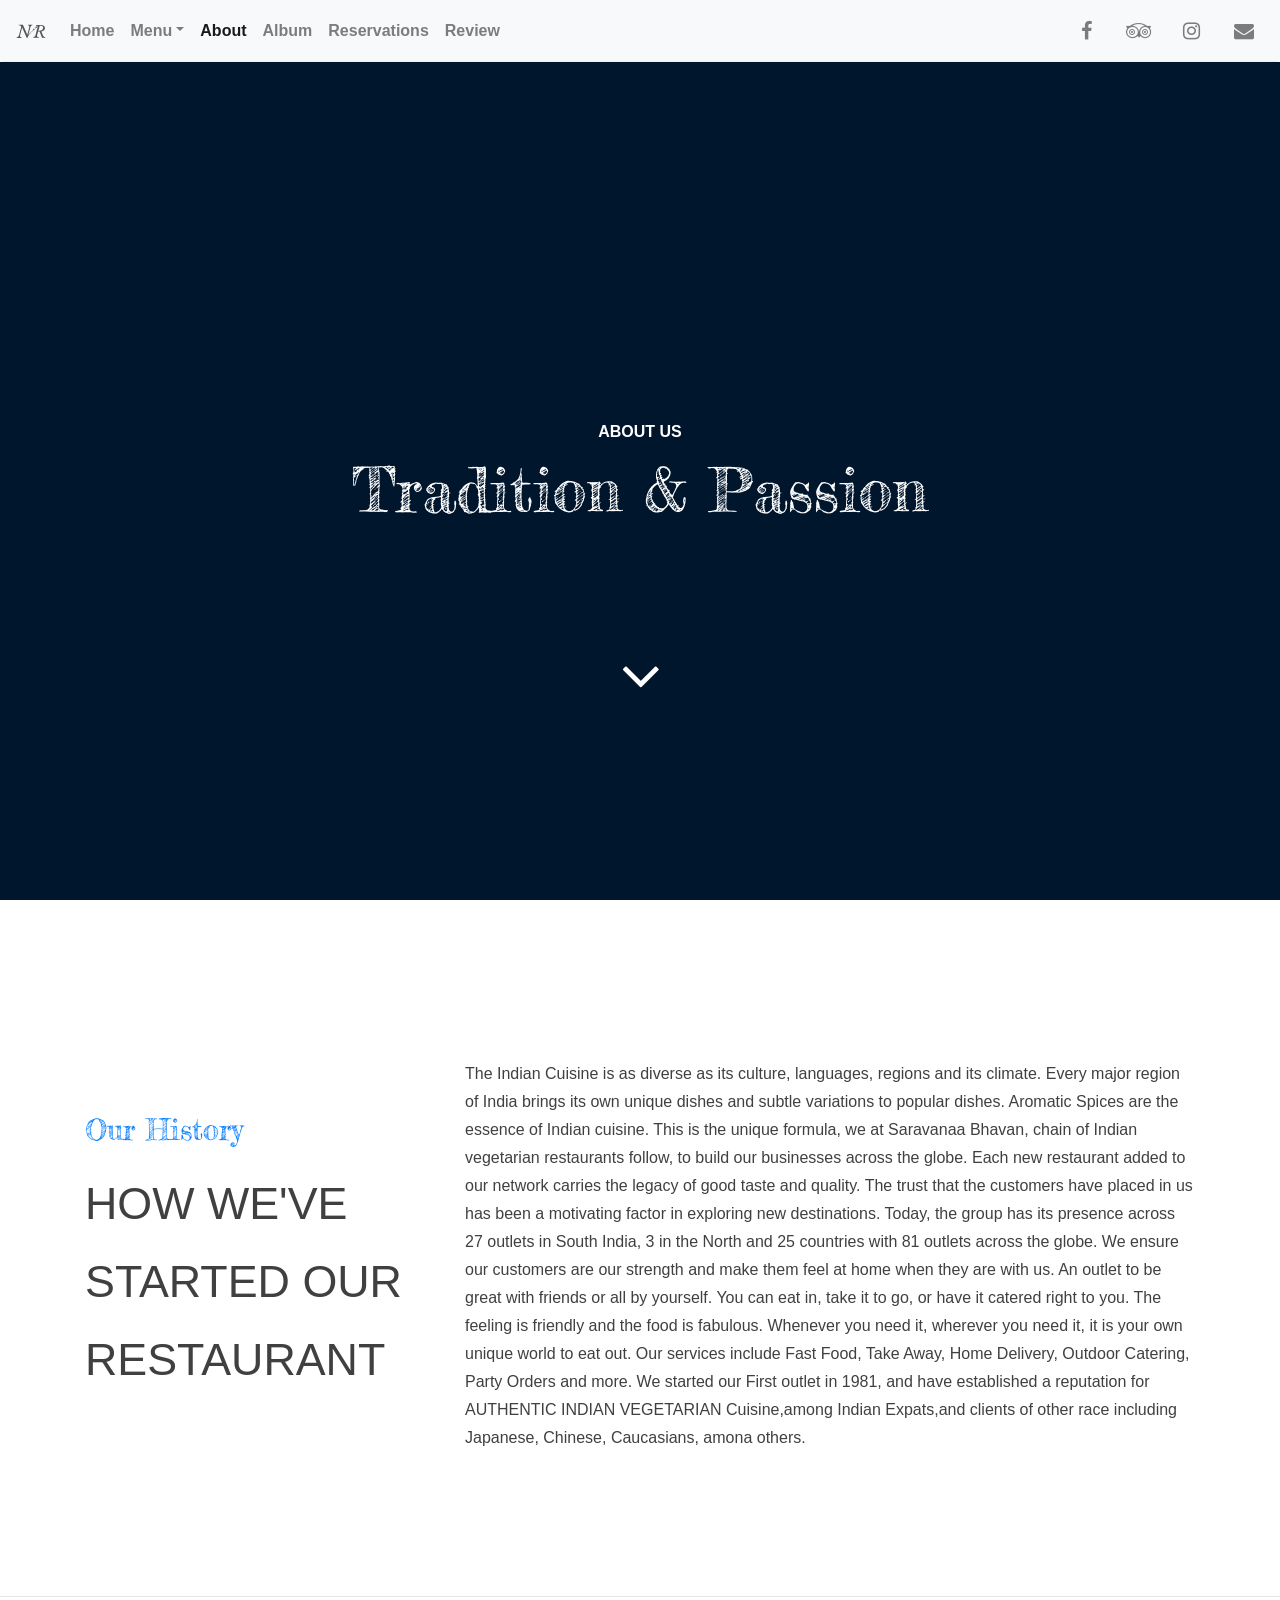
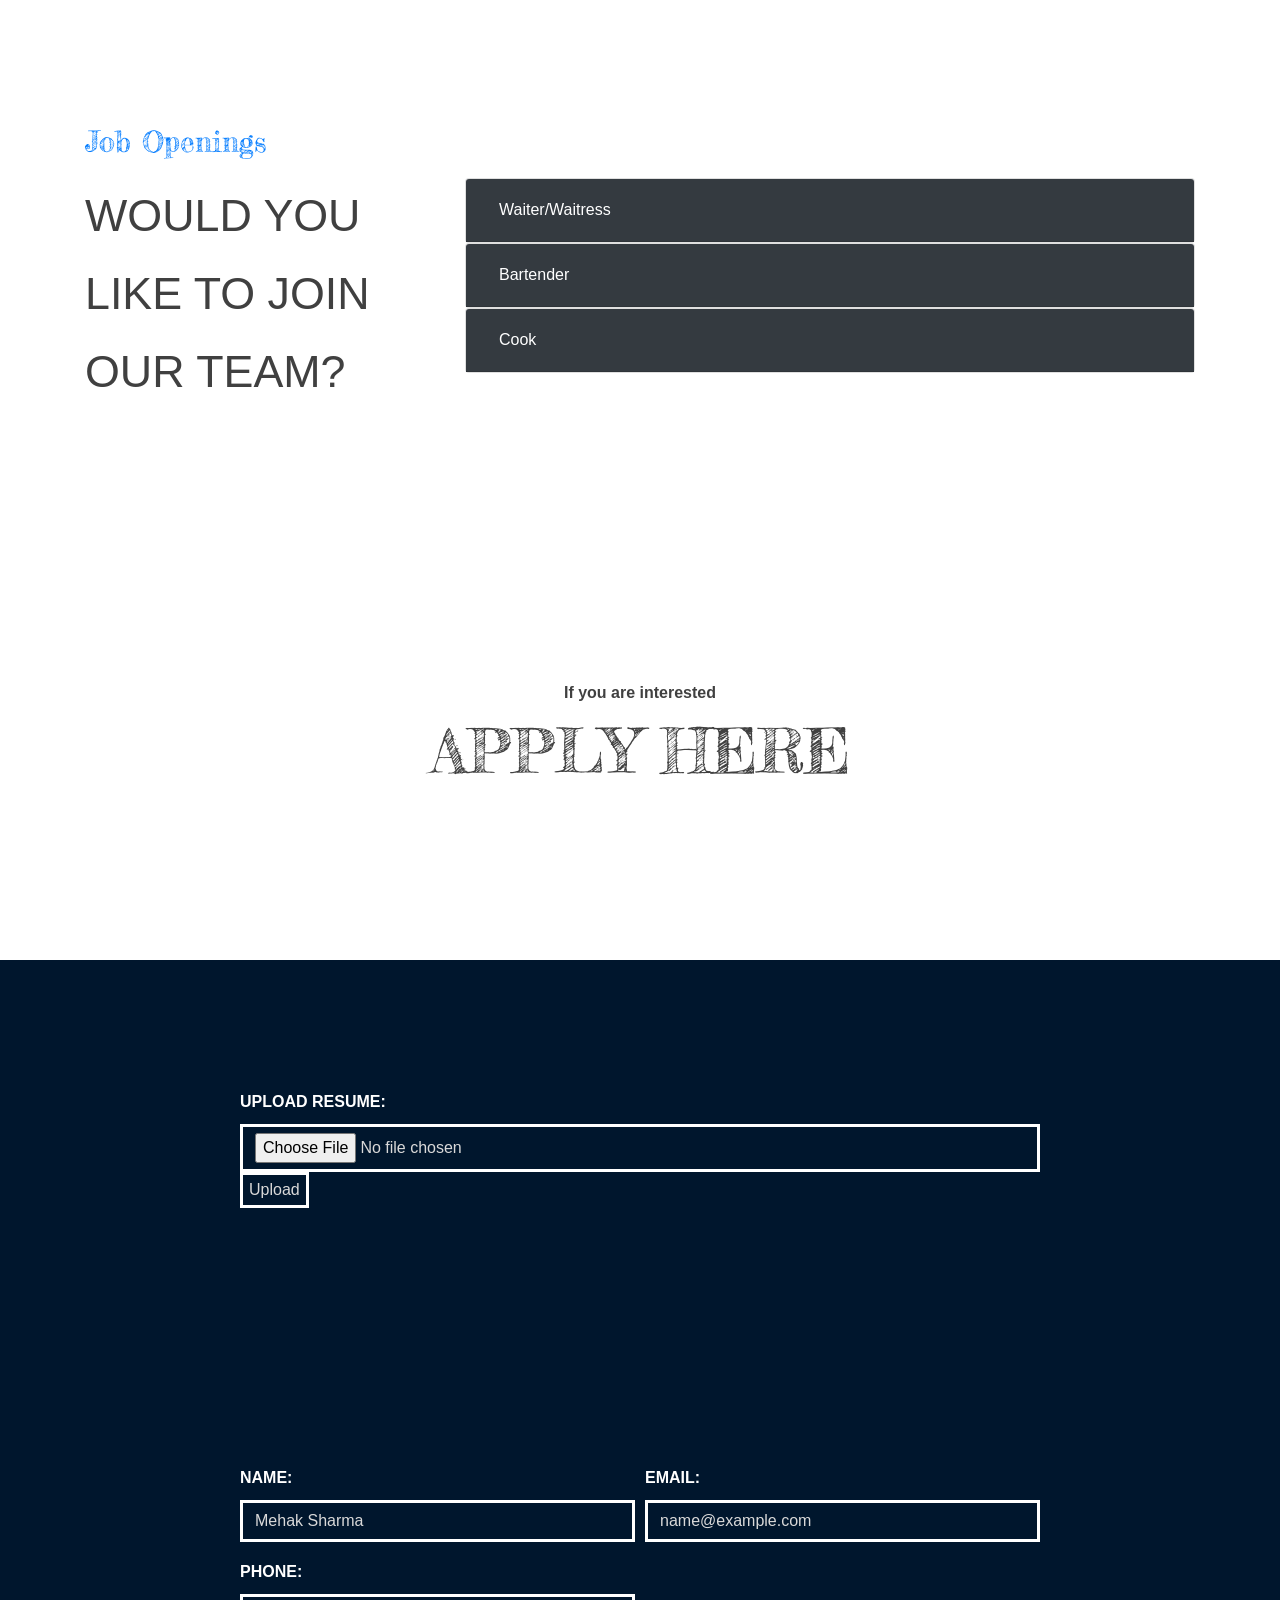
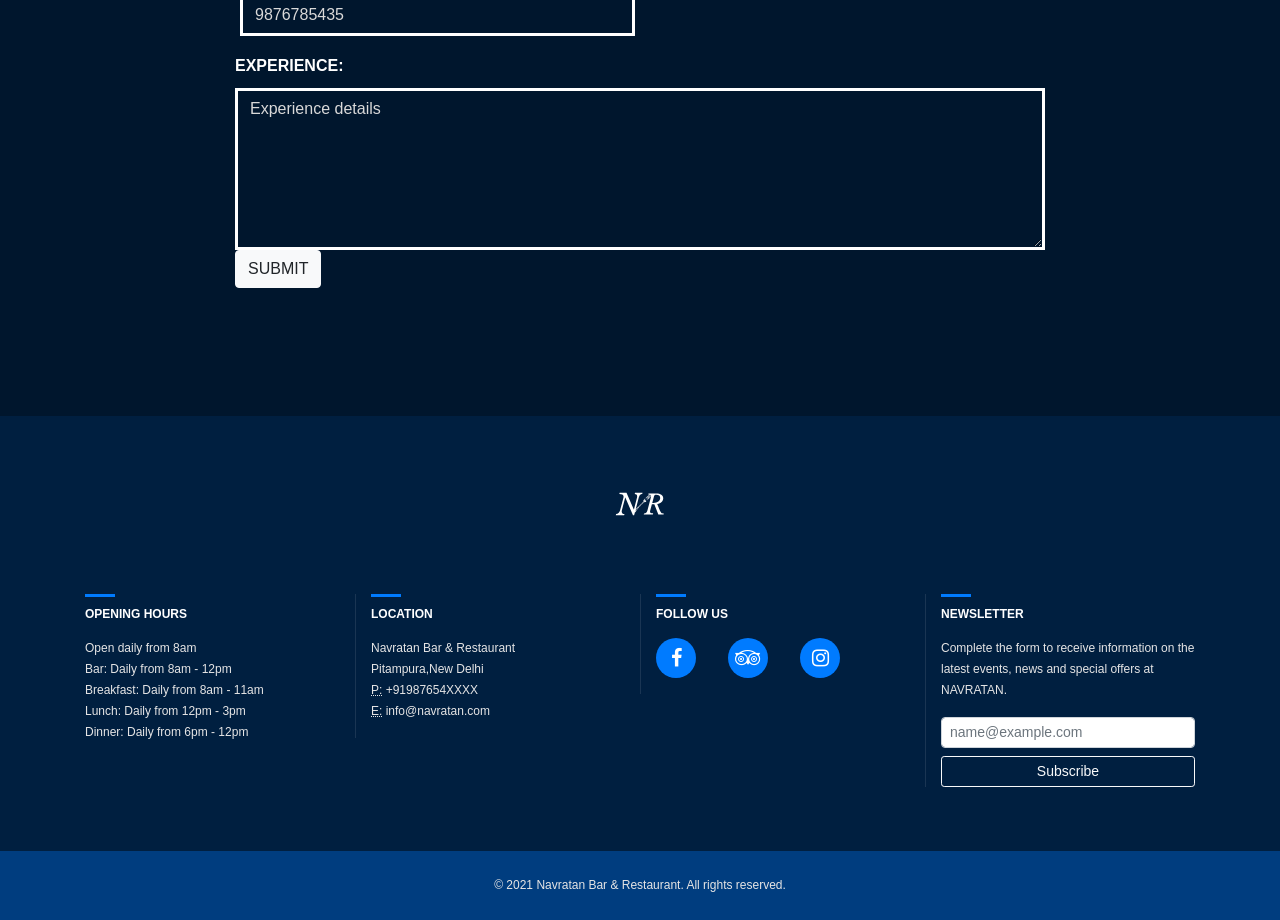
==== commit 2434e761: "d" ====
--- a/pages/about.html
+++ b/pages/about.html
@@ -767,13 +767,12 @@
                     <p>HOW WE'VE STARTED OUR RESTAURANT</p>
                 </div>
                 <div id="history-description" class="col-md-8">
-                    <p>Lorem ipsum dolor sit amet, consectetur adipiscing elit. Quisque porta iaculis nulla, nec volutpat risus varius vitae. Vestibulum in semper lorem. Nunc nec augue quis felis sagittis maximus. Sed elementum ante non semper fermentum.
-                        Donec dui urna, faucibus consectetur ante id, condimentum fringilla arcu. Donec vitae accumsan justo, eget suscipit velit. Nam nec auctor felis. Sed molestie nisi massa, a vulputate nibh posuere vel. Donec non ipsum ornare, fringilla
-                        metus a, porttitor velit. In aliquet nec ligula ut semper. Maecenas ut justo lorem. Vestibulum cursus enim molestie purus posuere, id luctus eros condimentum.</p>
-                    <p>Maecenas vel sem sed tellus tempus pretium et sed ipsum. Aliquam dictum, ipsum vitae dignissim vestibulum, ex nibh feugiat dui, non iaculis neque ex eu augue. Aenean tristique faucibus quam, non mollis ipsum aliquet sit amet. Fusce
-                        ac dictum metus, eget consectetur nulla. Morbi pretium ornare risus, sed gravida orci consectetur sed. Nunc eu ipsum sapien. Suspendisse sagittis in libero in lacinia.</p>
-                    <p class="mb-0">Donec in leo eget arcu pharetra tincidunt. Aenean eu augue venenatis, imperdiet nisl id, vestibulum metus. Ut iaculis aliquet lacus, sagittis iaculis dui ornare et. Nullam sed sapien vitae erat efficitur sollicitudin. Vestibulum ante
-                        ipsum primis in faucibus orci luctus et ultrices posuere cubilia Curae; Nunc congue eros a metus luctus pellentesque. Lorem ipsum dolor sit amet, consectetur adipiscing elit. Donec pharetra ullamcorper tristique.</p>
+                    <p>​​The Indian Cuisine is as diverse as its culture, languages, regions and its climate. Every major region of India brings its own unique dishes and subtle variations to popular dishes. Aromatic Spices are the essence of Indian cuisine.
+                        This is the unique formula, we at Saravanaa Bhavan, chain of Indian vegetarian restaurants follow, to build our businesses across the globe. Each new restaurant added to our network carries the legacy of good taste and quality.
+                        The trust that the customers have placed in us has been a motivating factor in exploring new destinations. Today, the group has its presence across 27 outlets in South India, 3 in the North and 25 countries with 81 outlets across
+                        the globe. We ensure our customers are our strength and make them feel at home when they are with us. An outlet to be great with friends or all by yourself. You can eat in, take it to go, or have it catered right to you. The feeling
+                        is friendly and the food is fabulous. Whenever you need it, wherever you need it, it is your own unique world to eat out. Our services include Fast Food, Take Away, Home Delivery, Outdoor Catering, Party Orders and more. We started
+                        our First outlet in 1981, and have established a reputation for AUTHENTIC INDIAN VEGETARIAN Cuisine,among Indian Expats,and clients of other race including Japanese, Chinese, Caucasians, amona others.</p>
                 </div>
             </div>
         </div>
